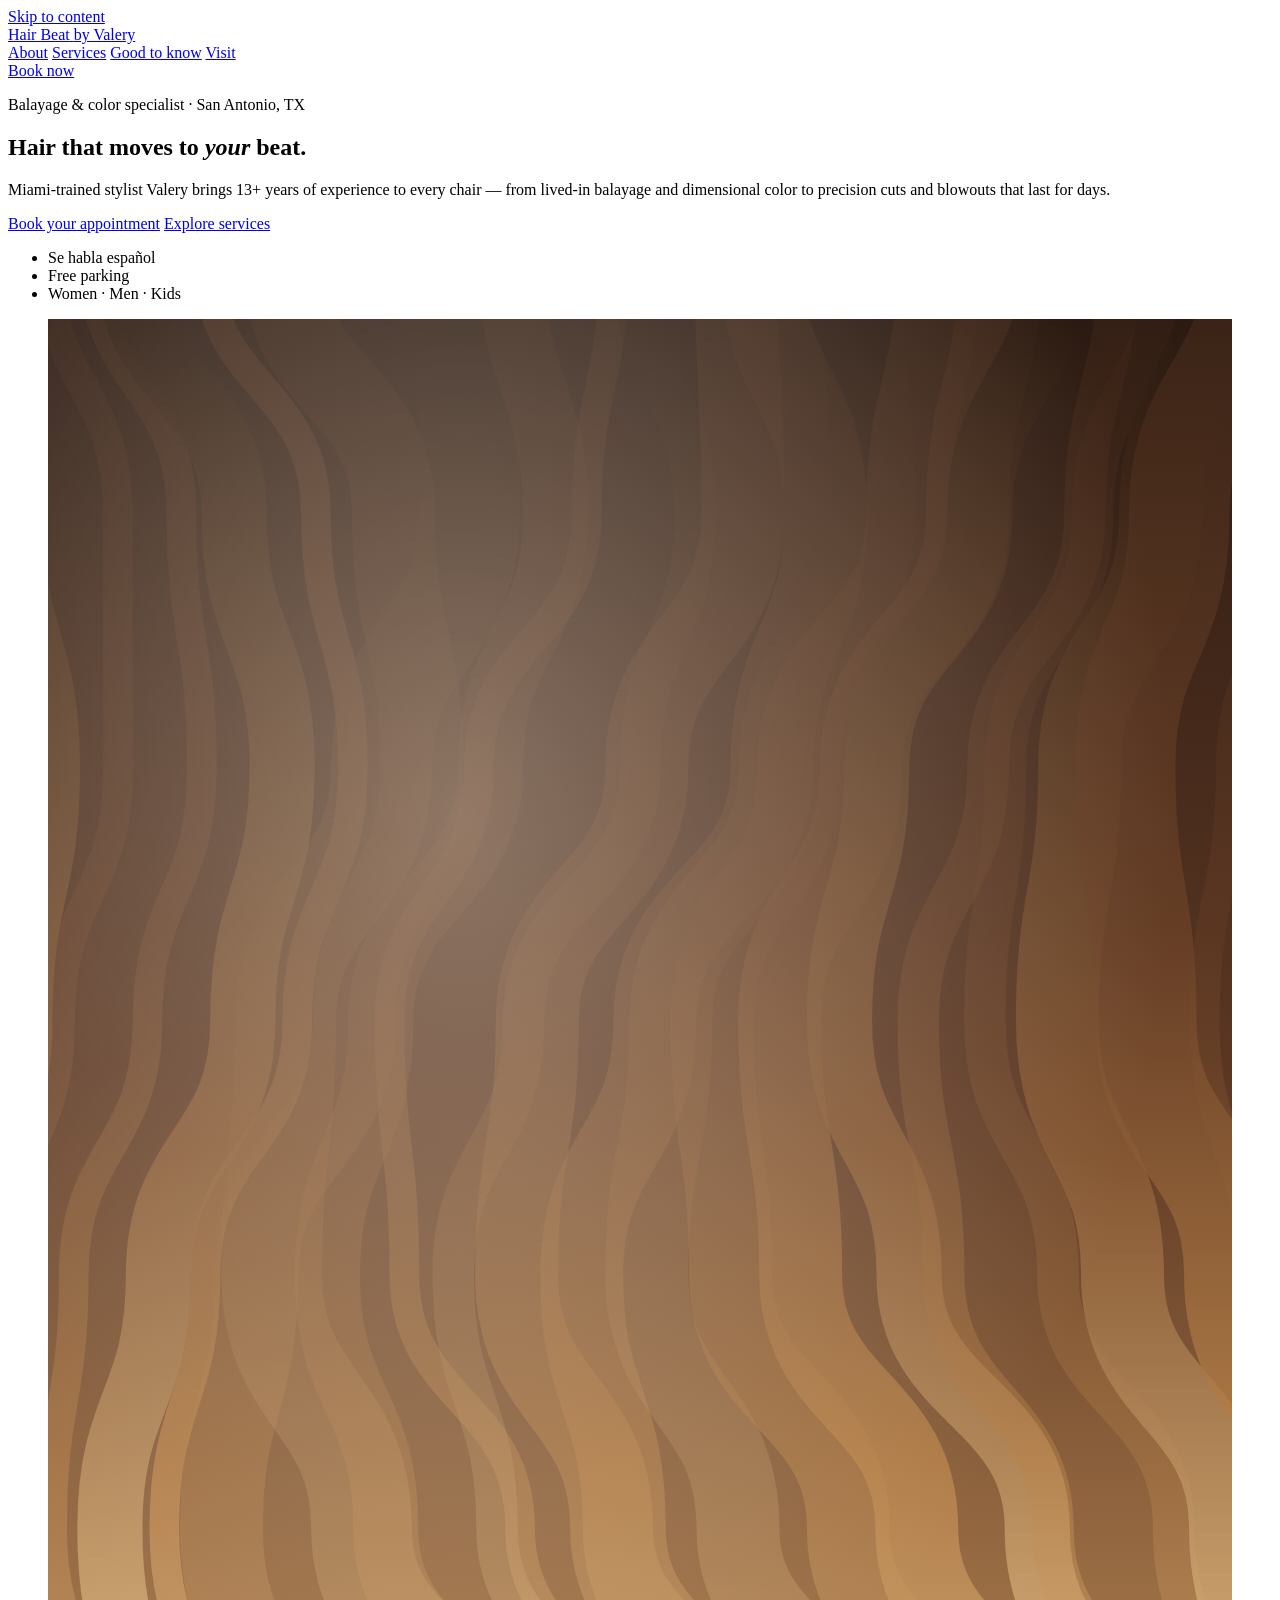
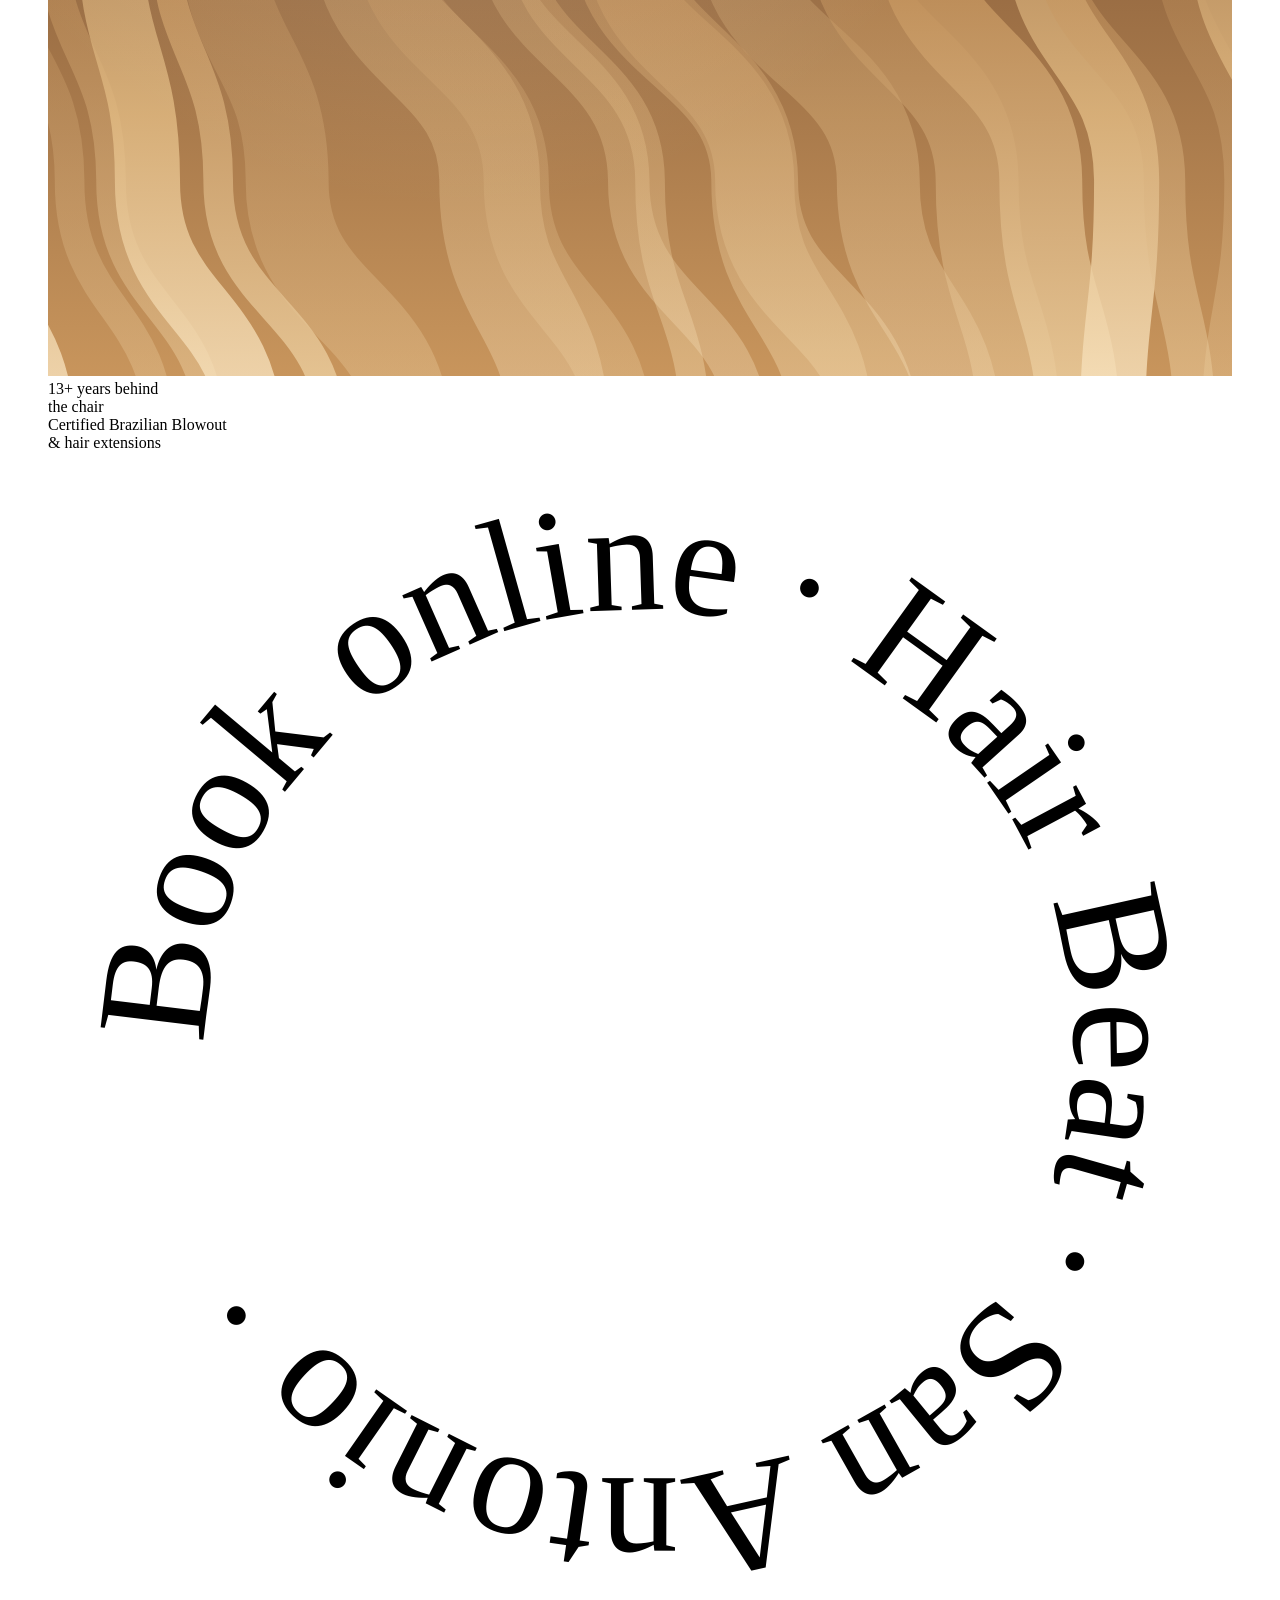
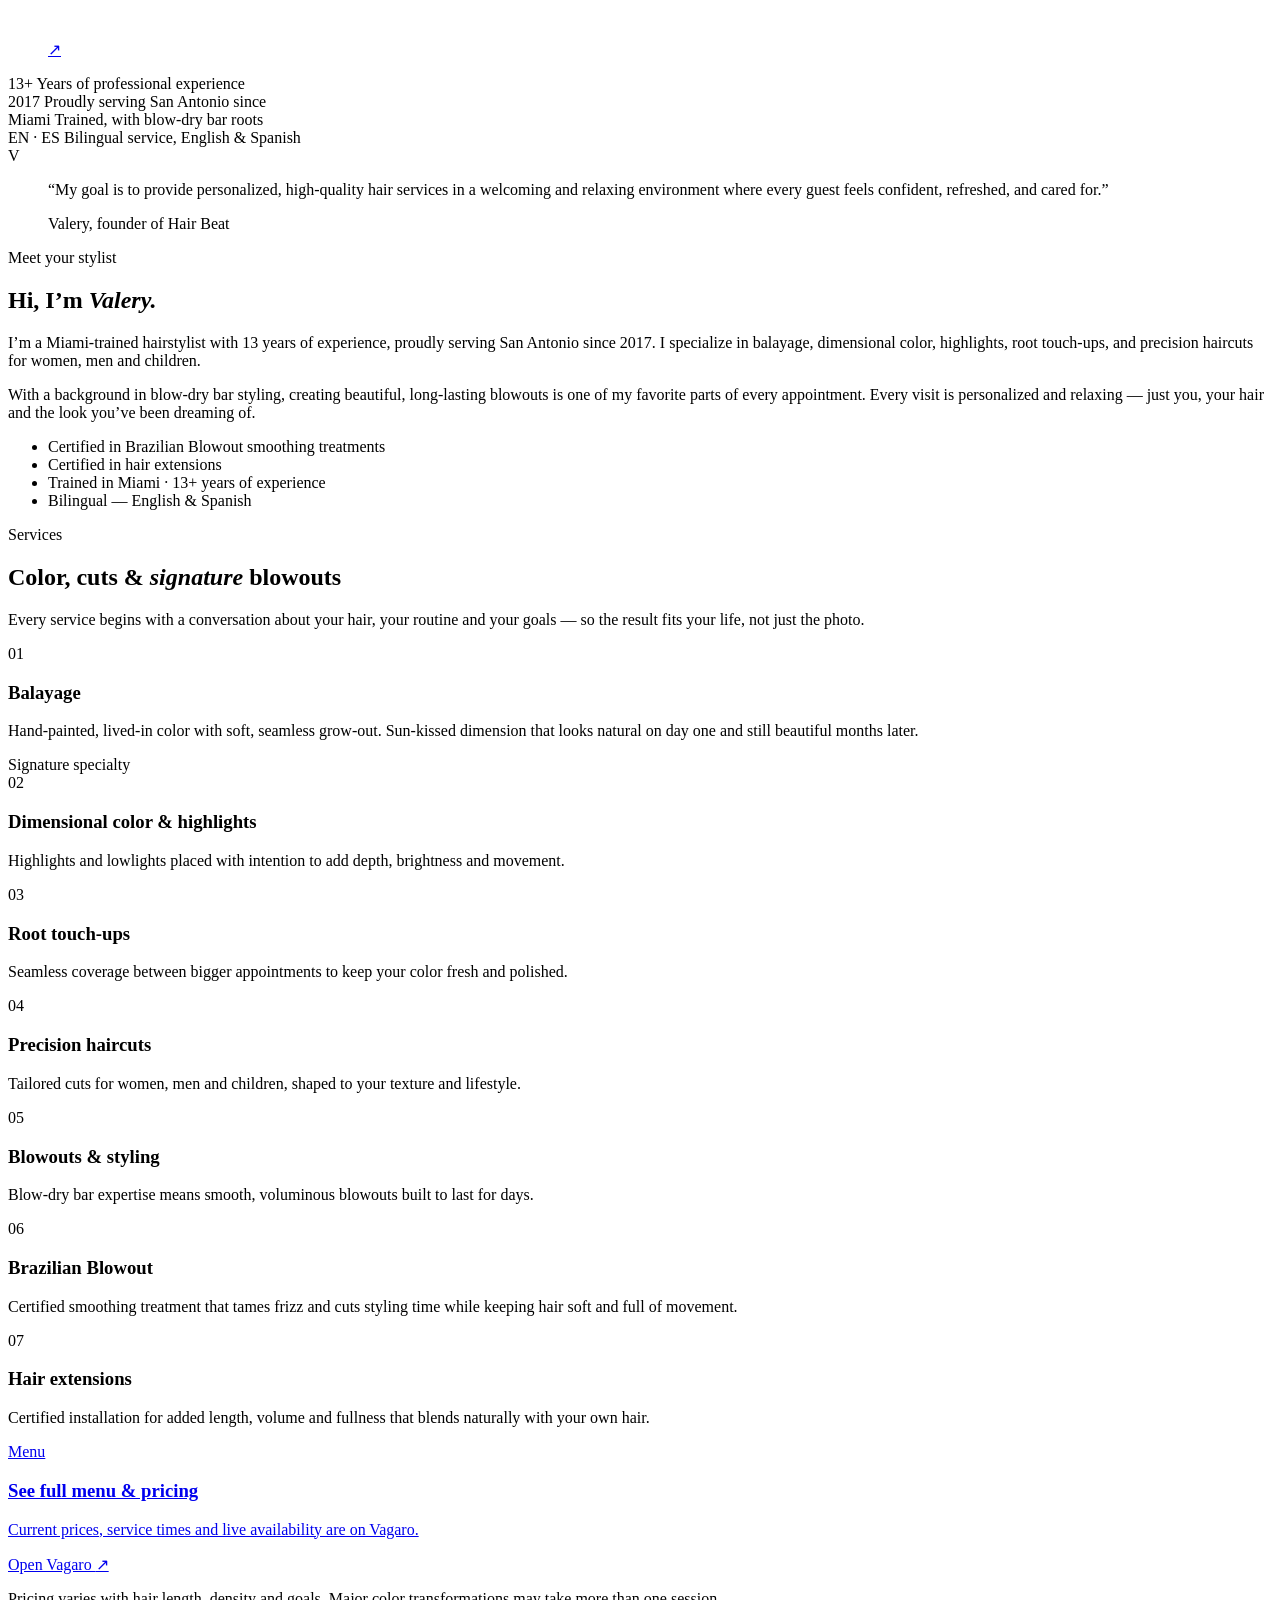
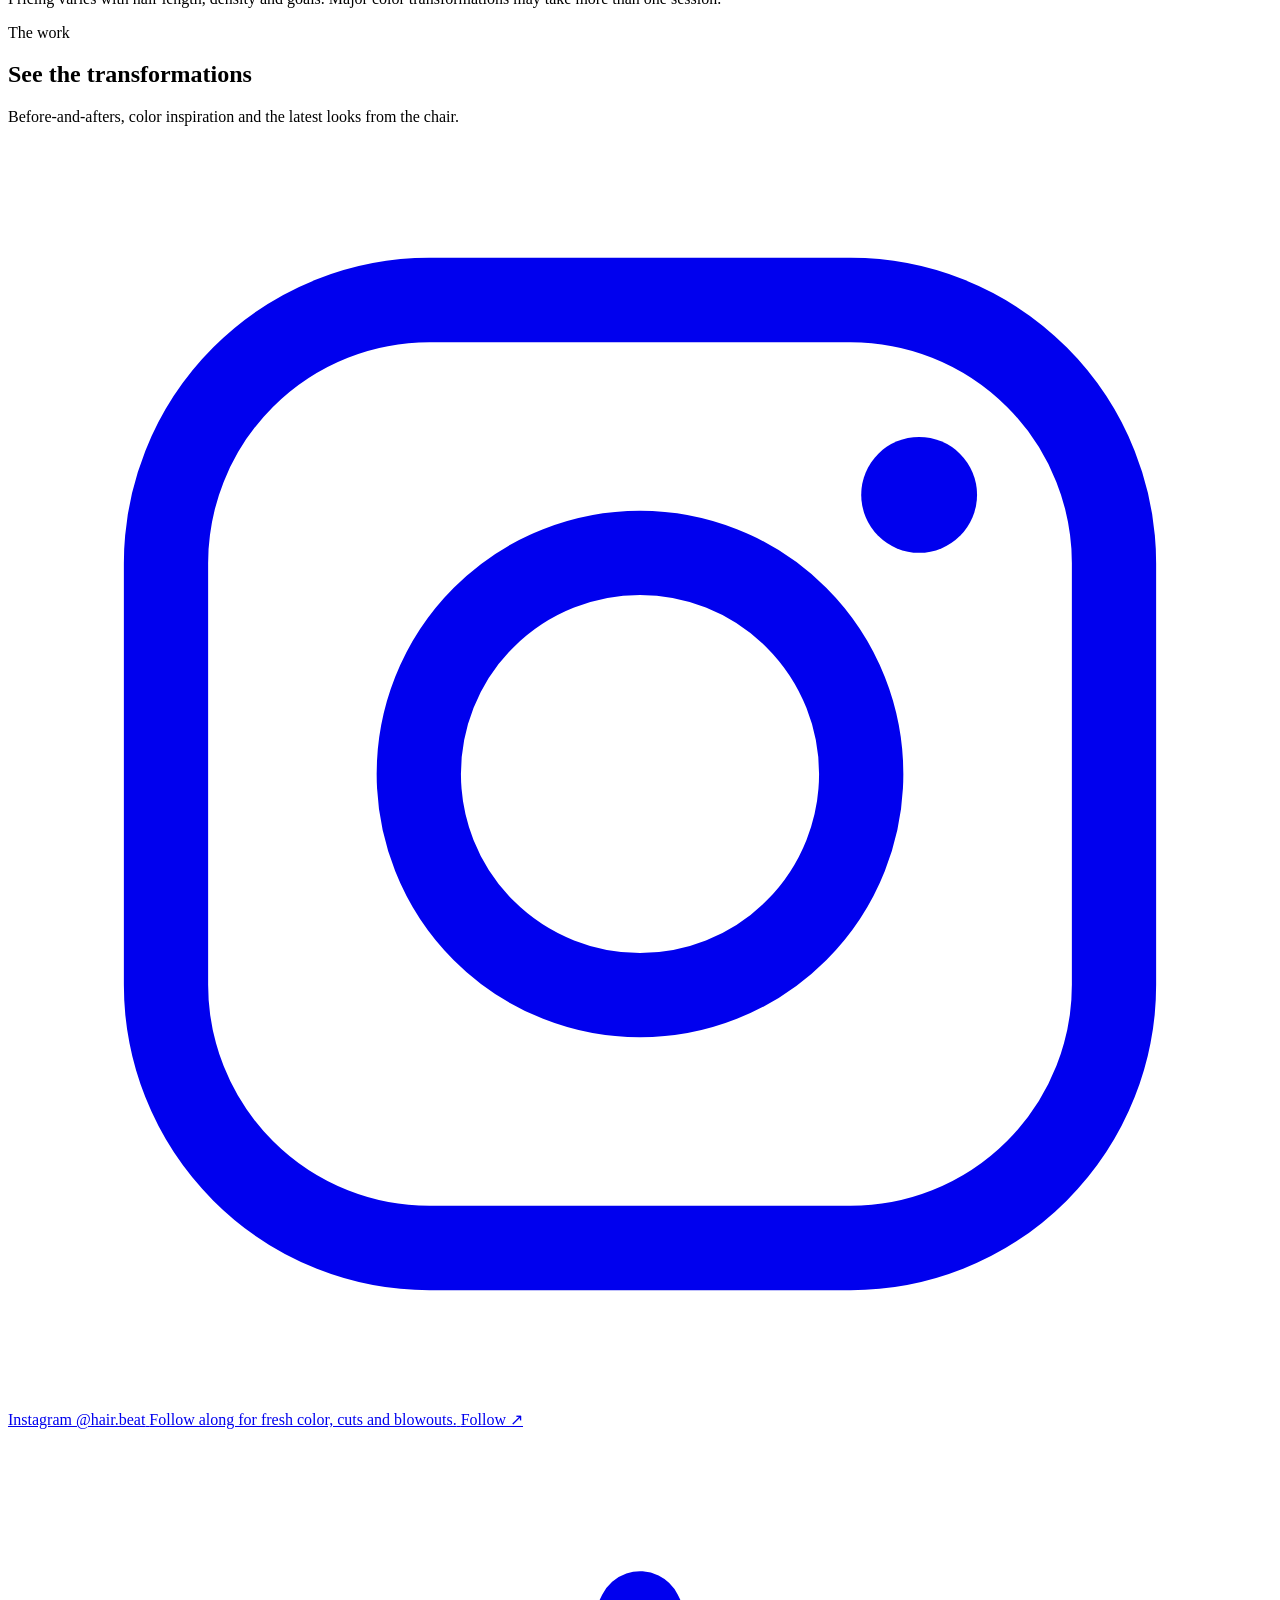
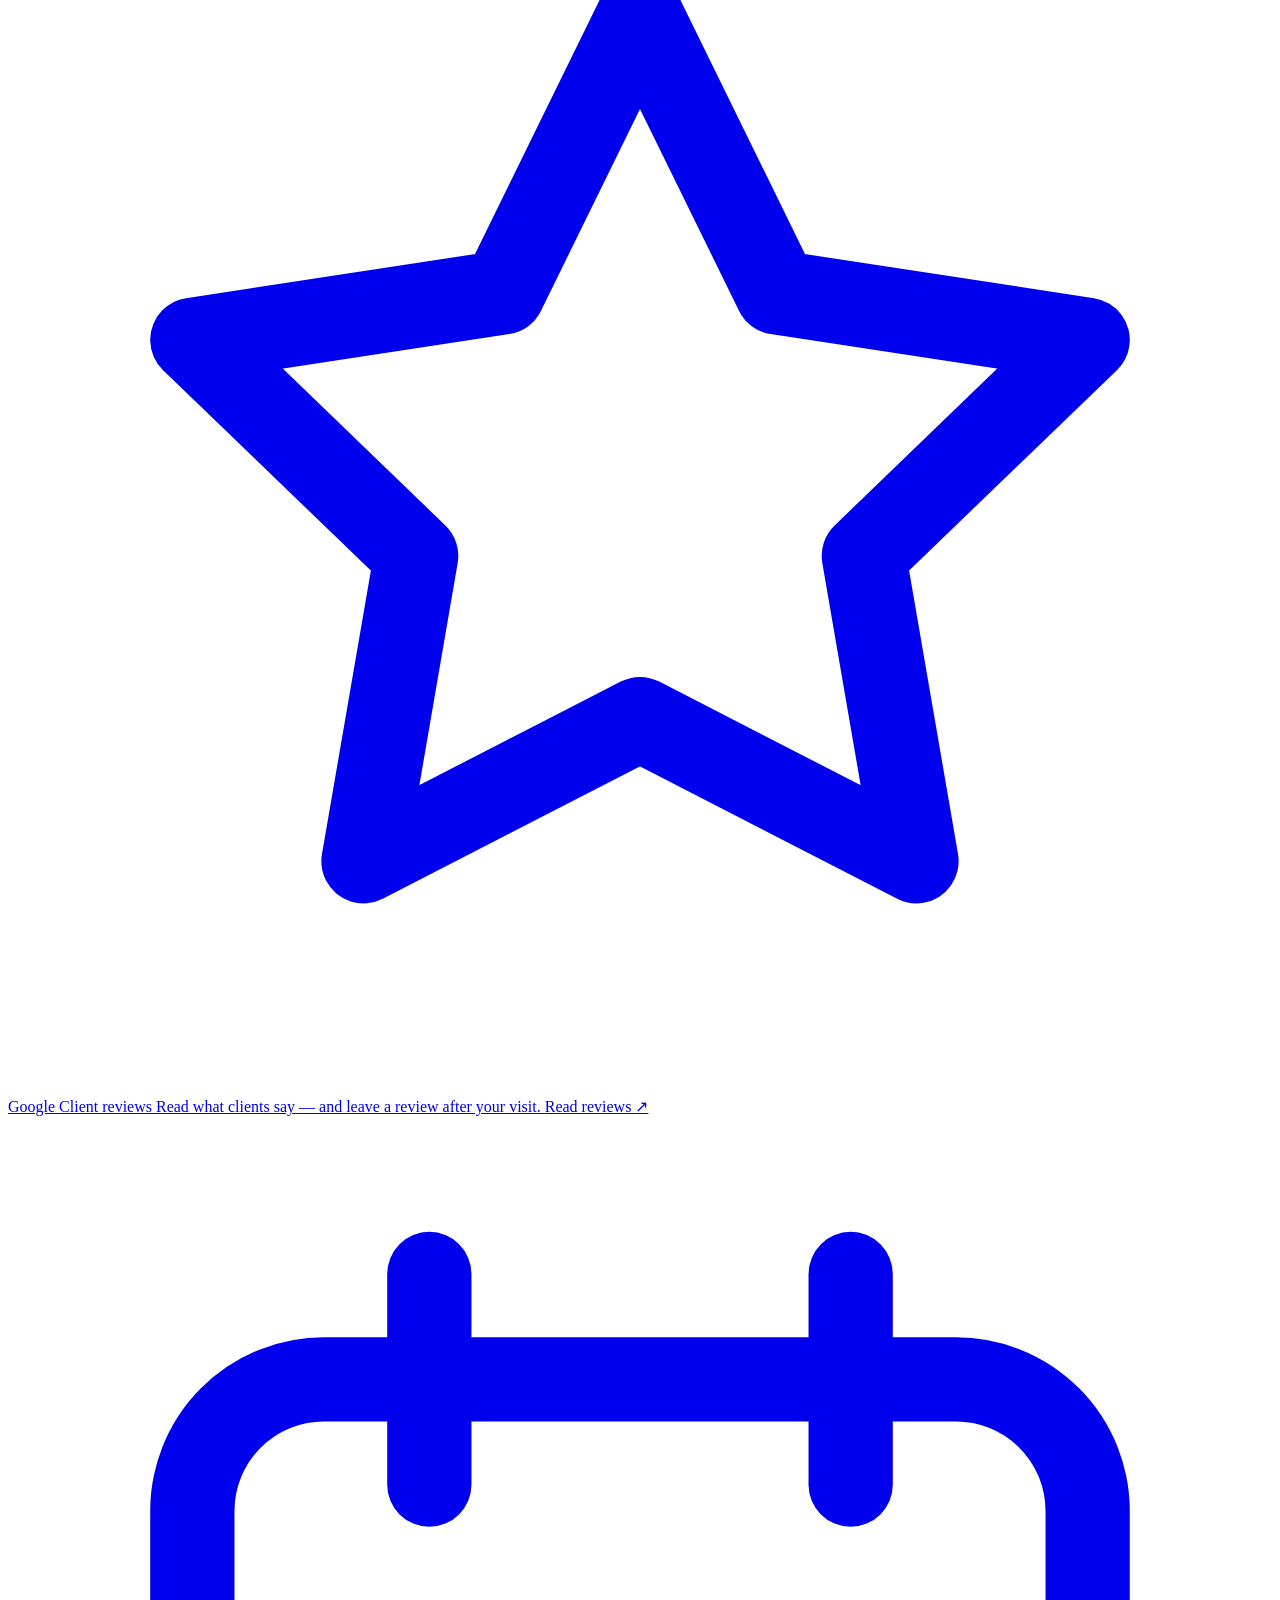
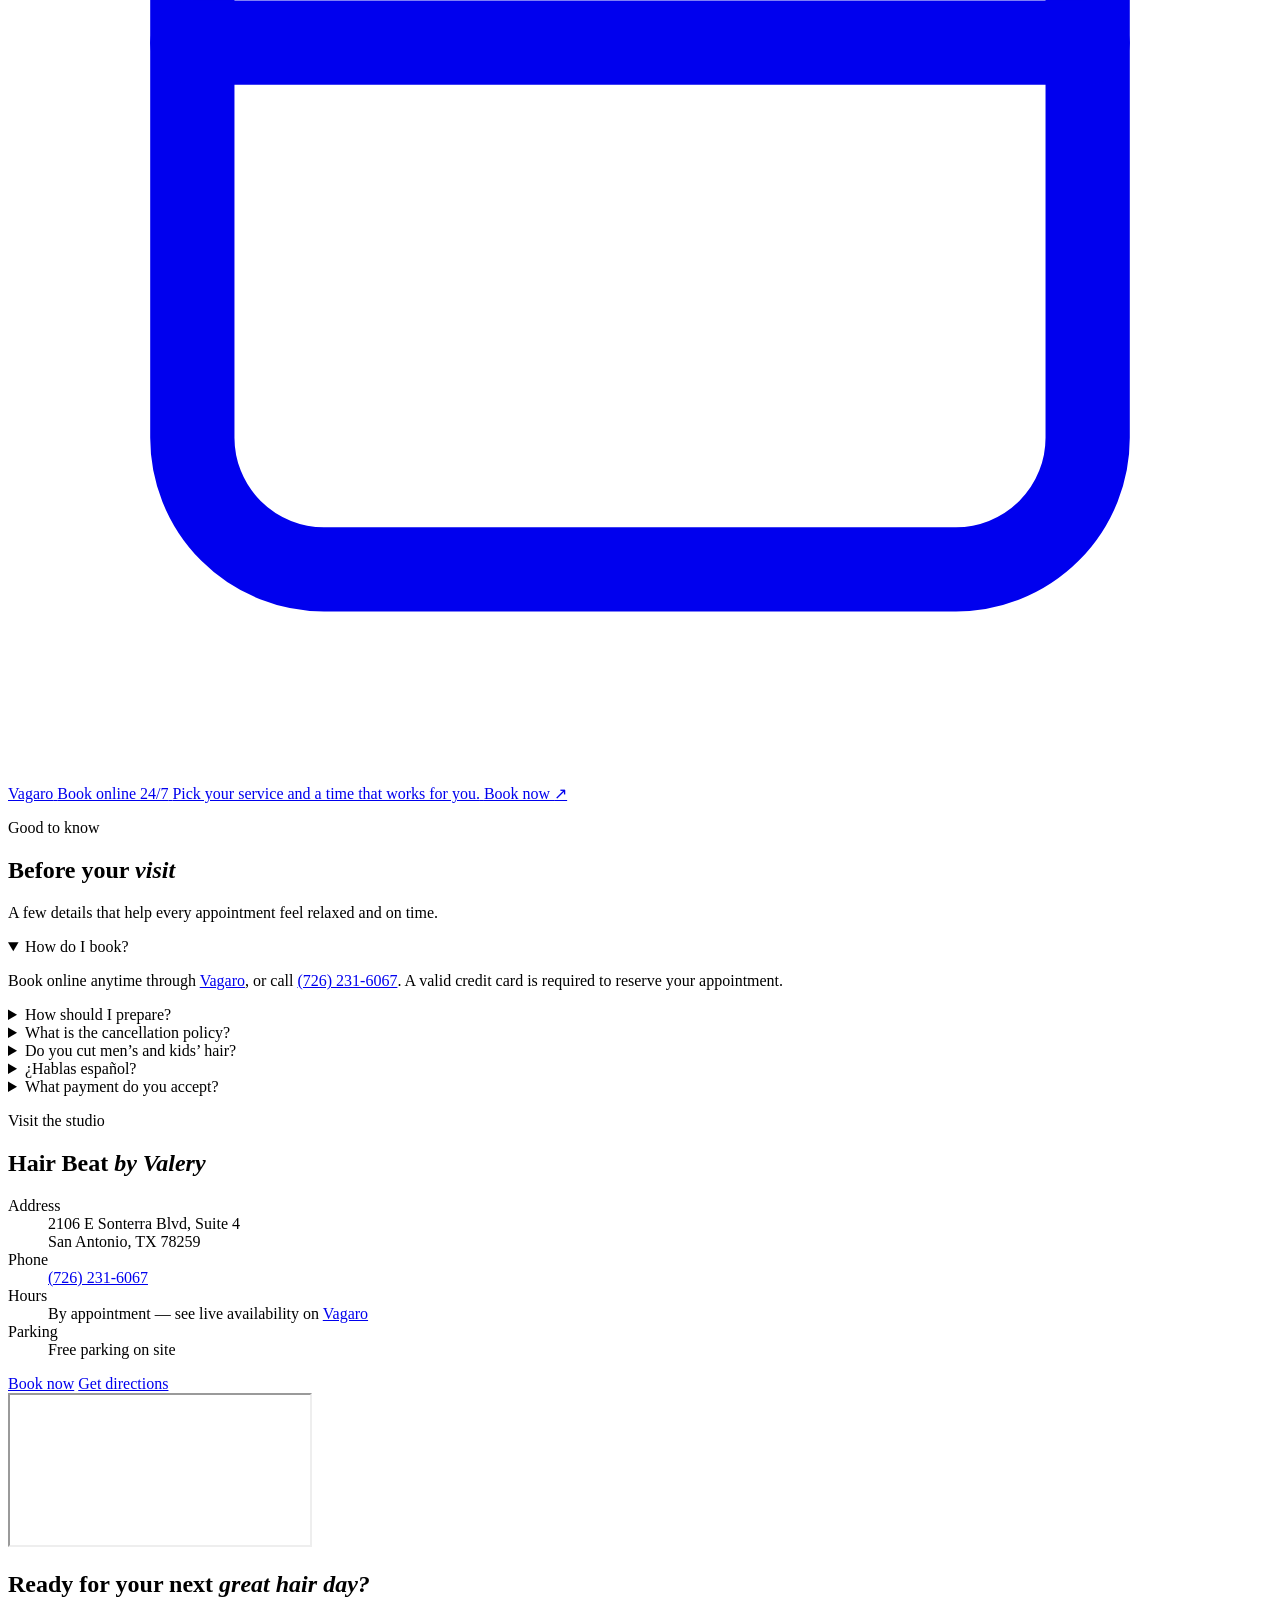
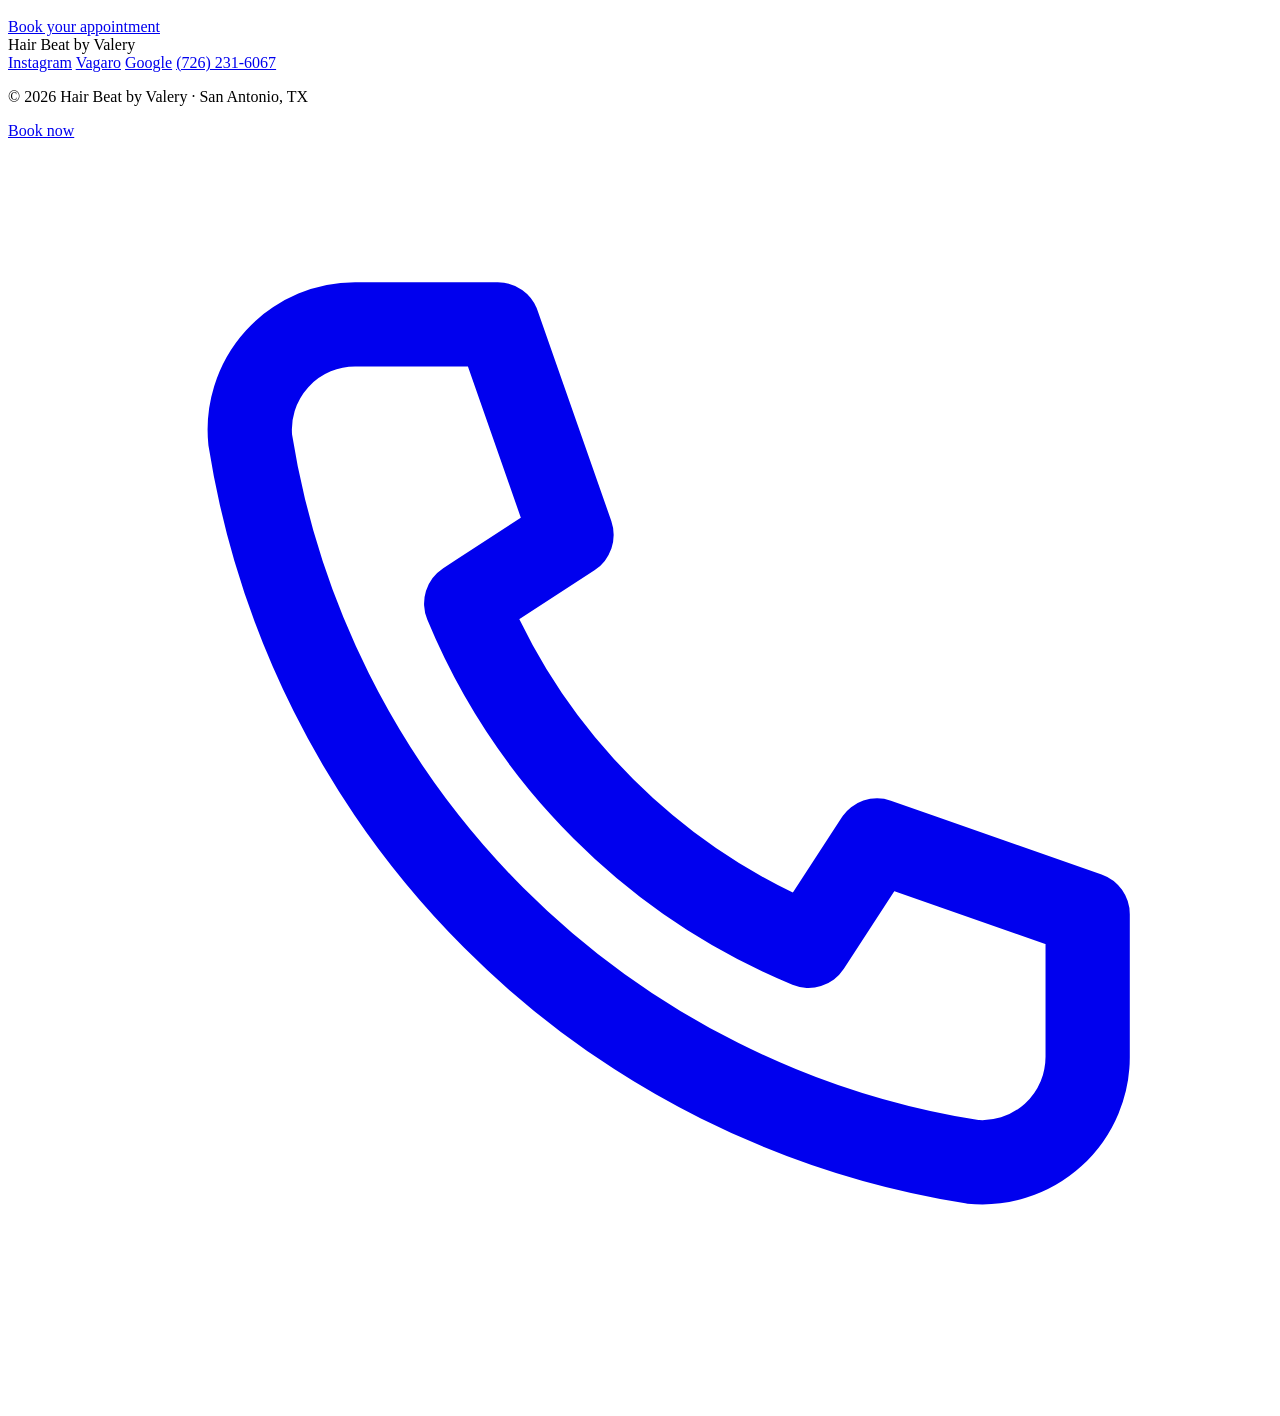
==== public/index.html @ 4474b8ad "Add Hair Beat by Valery landing page Static site for hairbeatsa.com: hero, credentials, about, servi" ====
<!doctype html>
<html lang="en">
<head>
  <meta charset="utf-8">
  <meta name="viewport" content="width=device-width, initial-scale=1">
  <title>Hair Beat by Valery | Balayage &amp; Color Specialist in San Antonio, TX</title>
  <meta name="description" content="Hair Beat by Valery — Miami-trained hairstylist with 13+ years of experience. Balayage, dimensional color, highlights, precision cuts, blowouts, Brazilian Blowout and extensions in San Antonio, TX. Se habla español.">
  <link rel="canonical" href="https://hairbeatsa.com/">
  <meta name="theme-color" content="#2b1e17">

  <meta property="og:type" content="website">
  <meta property="og:site_name" content="Hair Beat by Valery">
  <meta property="og:title" content="Hair Beat by Valery | San Antonio Hair Color Specialist">
  <meta property="og:description" content="Balayage, dimensional color, precision cuts and long-lasting blowouts in San Antonio, TX. Book online.">
  <meta property="og:url" content="https://hairbeatsa.com/">
  <meta property="og:image" content="https://hairbeatsa.com/og-image.png">
  <meta property="og:image:width" content="1200">
  <meta property="og:image:height" content="630">
  <meta name="twitter:card" content="summary_large_image">

  <link rel="icon" href="/favicon.svg" type="image/svg+xml">
  <link rel="apple-touch-icon" href="/apple-touch-icon.png">

  <link rel="preconnect" href="https://fonts.googleapis.com">
  <link rel="preconnect" href="https://fonts.gstatic.com" crossorigin>
  <link rel="stylesheet" href="https://fonts.googleapis.com/css2?family=Cormorant+Garamond:ital,wght@0,500;0,600;1,500;1,600&family=Manrope:wght@400;500;600;700&display=swap">
  <link rel="stylesheet" href="/styles.css">
  <script src="/main.js" defer></script>

  <script type="application/ld+json">
  {
    "@context": "https://schema.org",
    "@type": "HairSalon",
    "name": "Hair Beat by Valery",
    "alternateName": "Hair Beat",
    "url": "https://hairbeatsa.com/",
    "image": "https://hairbeatsa.com/og-image.png",
    "telephone": "+1-726-231-6067",
    "description": "Miami-trained hairstylist with 13+ years of experience specializing in balayage, dimensional color, highlights, precision cuts, blowouts, Brazilian Blowout and hair extensions.",
    "address": {
      "@type": "PostalAddress",
      "streetAddress": "2106 E Sonterra Blvd, Suite 4",
      "addressLocality": "San Antonio",
      "addressRegion": "TX",
      "postalCode": "78259",
      "addressCountry": "US"
    },
    "geo": { "@type": "GeoCoordinates", "latitude": 29.60829, "longitude": -98.45934 },
    "founder": { "@type": "Person", "name": "Valery" },
    "foundingDate": "2017",
    "knowsLanguage": ["en", "es"],
    "paymentAccepted": "Visa, MasterCard, Discover",
    "sameAs": [
      "https://www.instagram.com/hair.beat/",
      "https://www.vagaro.com/hairbeat"
    ]
  }
  </script>
</head>
<body>
  <a class="skip-link" href="#main">Skip to content</a>

  <header class="site-header" data-header>
    <div class="container header-inner">
      <a class="brand" href="#top" aria-label="Hair Beat by Valery, back to top">
        <span class="brand-name">Hair Beat</span>
        <span class="brand-sub">by Valery</span>
      </a>
      <nav class="primary-nav" aria-label="Primary">
        <a href="#about">About</a>
        <a href="#services">Services</a>
        <a href="#info">Good to know</a>
        <a href="#visit">Visit</a>
      </nav>
      <a class="btn btn-dark btn-sm" href="https://www.vagaro.com/hairbeat" target="_blank" rel="noopener">Book now</a>
    </div>
  </header>

  <main id="main">
    <!-- HERO -->
    <section class="hero" id="top">
      <div class="container hero-grid">
        <div class="hero-copy">
          <p class="eyebrow">Balayage &amp; color specialist · San Antonio, TX</p>
          <h1 class="display">Hair that moves to <em>your</em> beat.</h1>
          <p class="lede">Miami-trained stylist Valery brings 13+ years of experience to every chair — from lived-in balayage and dimensional color to precision cuts and blowouts that last for days.</p>
          <div class="cta-row">
            <a class="btn btn-dark" href="https://www.vagaro.com/hairbeat" target="_blank" rel="noopener">Book your appointment</a>
            <a class="btn btn-ghost" href="#services">Explore services</a>
          </div>
          <ul class="hero-tags" aria-label="Highlights">
            <li>Se habla español</li>
            <li>Free parking</li>
            <li>Women · Men · Kids</li>
          </ul>
        </div>

        <figure class="hero-visual">
          <div class="arch">
            <!--
              To show a real photo here, add it to /public/images/ and replace the <svg> below with:
              <img src="/images/hero.jpg" alt="Balayage by Valery at Hair Beat" width="800" height="1100">
            -->
            <svg class="strands" viewBox="0 0 400 560" preserveAspectRatio="xMidYMid slice" aria-hidden="true" focusable="false">
              <defs>
                <linearGradient id="hb-bg" x1="0" y1="0" x2="0" y2="1">
                  <stop offset="0" stop-color="#2b1a12"/>
                  <stop offset="0.45" stop-color="#5a3622"/>
                  <stop offset="1" stop-color="#c8955c"/>
                </linearGradient>
                <linearGradient id="hb-strand-a" x1="0" y1="0" x2="0" y2="1">
                  <stop offset="0" stop-color="#3a2317"/>
                  <stop offset="0.38" stop-color="#6b4127"/>
                  <stop offset="0.68" stop-color="#b9834a"/>
                  <stop offset="1" stop-color="#f1d6a8"/>
                </linearGradient>
                <linearGradient id="hb-strand-b" x1="0" y1="0" x2="0" y2="1">
                  <stop offset="0" stop-color="#24150e"/>
                  <stop offset="0.5" stop-color="#8a5a33"/>
                  <stop offset="0.82" stop-color="#e2bb83"/>
                  <stop offset="1" stop-color="#fbe9c8"/>
                </linearGradient>
                <radialGradient id="hb-shine" cx="0.35" cy="0.3" r="0.6">
                  <stop offset="0" stop-color="#fff6e6" stop-opacity="0.35"/>
                  <stop offset="1" stop-color="#fff6e6" stop-opacity="0"/>
                </radialGradient>
              </defs>
              <rect width="400" height="560" fill="url(#hb-bg)"/>
              <g class="strand-group" fill="none" stroke-linecap="round">
                <path d="M-35.5 -20.0 C-35.5 22.9 -8.5 22.9 -8.5 65.7 C-8.5 108.6 3.8 108.6 3.8 151.4 C3.8 194.3 -5.5 194.3 -5.5 237.1 C-5.5 280.0 -25.2 280.0 -25.2 322.9 C-25.2 365.7 -35.6 365.7 -35.6 408.6 C-35.6 451.4 -24.6 451.4 -24.6 494.3 C-24.6 537.1 2.0 537.1 2.0 580.0" stroke="url(#hb-strand-b)" stroke-width="14" stroke-opacity="0.8"/>
                <path d="M0.2 -20.0 C0.2 22.9 23.6 22.9 23.6 65.7 C23.6 108.6 23.8 108.6 23.8 151.4 C23.8 194.3 4.1 194.3 4.1 237.1 C4.1 280.0 -15.8 280.0 -15.8 322.9 C-15.8 365.7 -15.9 365.7 -15.9 408.6 C-15.9 451.4 7.3 451.4 7.3 494.3 C7.3 537.1 37.7 537.1 37.7 580.0" stroke="url(#hb-strand-a)" stroke-width="10" stroke-opacity="0.35"/>
                <path d="M15.4 -20.0 C15.4 22.9 45.1 22.9 45.1 65.7 C45.1 108.6 52.0 108.6 52.0 151.4 C52.0 194.3 33.6 194.3 33.6 237.1 C33.6 280.0 8.7 280.0 8.7 322.9 C8.7 365.7 1.4 365.7 1.4 408.6 C1.4 451.4 21.3 451.4 21.3 494.3 C21.3 537.1 54.9 537.1 54.9 580.0" stroke="url(#hb-strand-a)" stroke-width="10" stroke-opacity="0.5"/>
                <path d="M27.2 -20.0 C27.2 22.9 62.9 22.9 62.9 65.7 C62.9 108.6 79.1 108.6 79.1 151.4 C79.1 194.3 65.8 194.3 65.8 237.1 C65.8 280.0 37.3 280.0 37.3 322.9 C37.3 365.7 20.9 365.7 20.9 408.6 C20.9 451.4 33.6 451.4 33.6 494.3 C33.6 537.1 68.2 537.1 68.2 580.0" stroke="url(#hb-strand-b)" stroke-width="22" stroke-opacity="0.8"/>
                <path d="M53.9 -20.0 C53.9 22.9 90.5 22.9 90.5 65.7 C90.5 108.6 103.0 108.6 103.0 151.4 C103.0 194.3 84.2 194.3 84.2 237.1 C84.2 280.0 53.2 280.0 53.2 322.9 C53.2 365.7 39.3 365.7 39.3 408.6 C39.3 451.4 57.5 451.4 57.5 494.3 C57.5 537.1 95.8 537.1 95.8 580.0" stroke="url(#hb-strand-a)" stroke-width="10" stroke-opacity="0.8"/>
                <path d="M79.3 -20.0 C79.3 22.9 116.7 22.9 116.7 65.7 C116.7 108.6 126.4 108.6 126.4 151.4 C126.4 194.3 103.5 194.3 103.5 237.1 C103.5 280.0 70.6 280.0 70.6 322.9 C70.6 365.7 58.6 365.7 58.6 408.6 C58.6 451.4 80.8 451.4 80.8 494.3 C80.8 537.1 122.0 537.1 122.0 580.0" stroke="url(#hb-strand-a)" stroke-width="28" stroke-opacity="0.35"/>
                <path d="M141.1 -20.0 C141.1 22.9 142.4 22.9 142.4 65.7 C142.4 108.6 112.7 108.6 112.7 151.4 C112.7 194.3 80.3 194.3 80.3 237.1 C80.3 280.0 75.6 280.0 75.6 322.9 C75.6 365.7 105.9 365.7 105.9 408.6 C105.9 451.4 149.2 451.4 149.2 494.3 C149.2 537.1 172.6 537.1 172.6 580.0" stroke="url(#hb-strand-b)" stroke-width="34" stroke-opacity="0.35"/>
                <path d="M156.5 -20.0 C156.5 22.9 171.4 22.9 171.4 65.7 C171.4 108.6 149.5 108.6 149.5 151.4 C149.5 194.3 112.4 194.3 112.4 237.1 C112.4 280.0 94.4 280.0 94.4 322.9 C94.4 365.7 114.1 365.7 114.1 408.6 C114.1 451.4 158.2 451.4 158.2 494.3 C158.2 537.1 193.2 537.1 193.2 580.0" stroke="url(#hb-strand-a)" stroke-width="22" stroke-opacity="0.35"/>
                <path d="M191.1 -20.0 C191.1 22.9 182.0 22.9 182.0 65.7 C182.0 108.6 145.5 108.6 145.5 151.4 C145.5 194.3 115.4 194.3 115.4 237.1 C115.4 280.0 120.4 280.0 120.4 322.9 C120.4 365.7 159.5 365.7 159.5 408.6 C159.5 451.4 203.4 451.4 203.4 494.3 C203.4 537.1 218.7 537.1 218.7 580.0" stroke="url(#hb-strand-a)" stroke-width="10" stroke-opacity="0.5"/>
                <path d="M197.4 -20.0 C197.4 22.9 218.5 22.9 218.5 65.7 C218.5 108.6 200.0 108.6 200.0 151.4 C200.0 194.3 160.7 194.3 160.7 237.1 C160.7 280.0 136.9 280.0 136.9 322.9 C136.9 365.7 151.7 365.7 151.7 408.6 C151.7 451.4 196.2 451.4 196.2 494.3 C196.2 537.1 236.5 537.1 236.5 580.0" stroke="url(#hb-strand-b)" stroke-width="14" stroke-opacity="0.35"/>
                <path d="M232.5 -20.0 C232.5 22.9 234.8 22.9 234.8 65.7 C234.8 108.6 202.3 108.6 202.3 151.4 C202.3 194.3 165.3 194.3 165.3 237.1 C165.3 280.0 158.3 280.0 158.3 322.9 C158.3 365.7 190.4 365.7 190.4 408.6 C190.4 451.4 238.1 451.4 238.1 494.3 C238.1 537.1 264.9 537.1 264.9 580.0" stroke="url(#hb-strand-a)" stroke-width="28" stroke-opacity="0.5"/>
                <path d="M240.9 -20.0 C240.9 22.9 262.8 22.9 262.8 65.7 C262.8 108.6 244.6 108.6 244.6 151.4 C244.6 194.3 205.0 194.3 205.0 237.1 C205.0 280.0 180.3 280.0 180.3 322.9 C180.3 365.7 194.7 365.7 194.7 408.6 C194.7 451.4 239.4 451.4 239.4 494.3 C239.4 537.1 280.4 537.1 280.4 580.0" stroke="url(#hb-strand-a)" stroke-width="28" stroke-opacity="0.5"/>
                <path d="M275.2 -20.0 C275.2 22.9 278.9 22.9 278.9 65.7 C278.9 108.6 247.4 108.6 247.4 151.4 C247.4 194.3 210.4 194.3 210.4 237.1 C210.4 280.0 202.3 280.0 202.3 322.9 C202.3 365.7 233.1 365.7 233.1 408.6 C233.1 451.4 280.5 451.4 280.5 494.3 C280.5 537.1 308.1 537.1 308.1 580.0" stroke="url(#hb-strand-b)" stroke-width="28" stroke-opacity="0.35"/>
                <path d="M300.8 -20.0 C300.8 22.9 290.5 22.9 290.5 65.7 C290.5 108.6 253.6 108.6 253.6 151.4 C253.6 194.3 224.4 194.3 224.4 237.1 C224.4 280.0 230.6 280.0 230.6 322.9 C230.6 365.7 270.4 365.7 270.4 408.6 C270.4 451.4 313.9 451.4 313.9 494.3 C313.9 537.1 328.0 537.1 328.0 580.0" stroke="url(#hb-strand-a)" stroke-width="28" stroke-opacity="0.5"/>
                <path d="M321.5 -20.0 C321.5 22.9 310.7 22.9 310.7 65.7 C310.7 108.6 274.8 108.6 274.8 151.4 C274.8 194.3 247.2 194.3 247.2 237.1 C247.2 280.0 254.3 280.0 254.3 322.9 C254.3 365.7 293.5 365.7 293.5 408.6 C293.5 451.4 335.4 451.4 335.4 494.3 C335.4 537.1 348.2 537.1 348.2 580.0" stroke="url(#hb-strand-a)" stroke-width="28" stroke-opacity="0.8"/>
                <path d="M339.4 -20.0 C339.4 22.9 314.8 22.9 314.8 65.7 C314.8 108.6 280.0 108.6 280.0 151.4 C280.0 194.3 267.4 194.3 267.4 237.1 C267.4 280.0 290.9 280.0 290.9 322.9 C290.9 365.7 334.2 365.7 334.2 408.6 C334.2 451.4 364.4 451.4 364.4 494.3 C364.4 537.1 359.6 537.1 359.6 580.0" stroke="url(#hb-strand-b)" stroke-width="22" stroke-opacity="0.8"/>
                <path d="M361.4 -20.0 C361.4 22.9 350.3 22.9 350.3 65.7 C350.3 108.6 317.6 108.6 317.6 151.4 C317.6 194.3 294.0 194.3 294.0 237.1 C294.0 280.0 302.6 280.0 302.6 322.9 C302.6 365.7 339.5 365.7 339.5 408.6 C339.5 451.4 377.2 451.4 377.2 494.3 C377.2 537.1 387.5 537.1 387.5 580.0" stroke="url(#hb-strand-a)" stroke-width="14" stroke-opacity="0.5"/>
                <path d="M377.0 -20.0 C377.0 22.9 352.9 22.9 352.9 65.7 C352.9 108.6 323.4 108.6 323.4 151.4 C323.4 194.3 316.5 194.3 316.5 237.1 C316.5 280.0 341.2 280.0 341.2 322.9 C341.2 365.7 380.3 365.7 380.3 408.6 C380.3 451.4 404.4 451.4 404.4 494.3 C404.4 537.1 396.7 537.1 396.7 580.0" stroke="url(#hb-strand-a)" stroke-width="14" stroke-opacity="0.35"/>
                <path d="M397.0 -20.0 C397.0 22.9 375.9 22.9 375.9 65.7 C375.9 108.6 348.5 108.6 348.5 151.4 C348.5 194.3 341.0 194.3 341.0 237.1 C341.0 280.0 363.0 280.0 363.0 322.9 C363.0 365.7 399.5 365.7 399.5 408.6 C399.5 451.4 423.3 451.4 423.3 494.3 C423.3 537.1 417.8 537.1 417.8 580.0" stroke="url(#hb-strand-b)" stroke-width="28" stroke-opacity="0.8"/>
                <path d="M407.1 -20.0 C407.1 22.9 382.2 22.9 382.2 65.7 C382.2 108.6 363.9 108.6 363.9 151.4 C363.9 194.3 371.0 194.3 371.0 237.1 C371.0 280.0 400.8 280.0 400.8 322.9 C400.8 365.7 431.8 365.7 431.8 408.6 C431.8 451.4 441.3 451.4 441.3 494.3 C441.3 537.1 424.8 537.1 424.8 580.0" stroke="url(#hb-strand-a)" stroke-width="34" stroke-opacity="0.8"/>
                <path d="M436.3 -20.0 C436.3 22.9 422.2 22.9 422.2 65.7 C422.2 108.6 399.6 108.6 399.6 151.4 C399.6 194.3 390.8 194.3 390.8 237.1 C390.8 280.0 406.6 280.0 406.6 322.9 C406.6 365.7 437.0 365.7 437.0 408.6 C437.0 451.4 459.9 451.4 459.9 494.3 C459.9 537.1 459.6 537.1 459.6 580.0" stroke="url(#hb-strand-a)" stroke-width="10" stroke-opacity="0.35"/>
                <path d="M450.8 -20.0 C450.8 22.9 433.4 22.9 433.4 65.7 C433.4 108.6 416.5 108.6 416.5 151.4 C416.5 194.3 417.6 194.3 417.6 237.1 C417.6 280.0 439.1 280.0 439.1 322.9 C439.1 365.7 466.4 365.7 466.4 408.6 C466.4 451.4 480.0 451.4 480.0 494.3 C480.0 537.1 471.8 537.1 471.8 580.0" stroke="url(#hb-strand-b)" stroke-width="14" stroke-opacity="0.65"/>
              </g>
              <rect width="400" height="560" fill="url(#hb-shine)"/>
            </svg>
          </div>

          <div class="float-card float-card--top">
            <span class="float-num">13+</span>
            <span class="float-label">years behind<br>the chair</span>
          </div>
          <div class="float-card float-card--bottom">
            <span class="float-kicker">Certified</span>
            <span class="float-label">Brazilian Blowout<br>&amp; hair extensions</span>
          </div>

          <a class="spin-badge" href="https://www.vagaro.com/hairbeat" target="_blank" rel="noopener" aria-label="Book online on Vagaro">
            <svg viewBox="0 0 120 120" aria-hidden="true" focusable="false">
              <defs><path id="badge-circle" d="M60 60 m-44 0 a44 44 0 1 1 88 0 a44 44 0 1 1 -88 0"/></defs>
              <text><textPath href="#badge-circle">Book online · Hair Beat · San Antonio ·</textPath></text>
            </svg>
            <span class="spin-badge-arrow" aria-hidden="true">&#8599;</span>
          </a>
        </figure>
      </div>
    </section>

    <!-- CREDENTIALS STRIP -->
    <section class="stats" aria-label="At a glance">
      <div class="container stats-grid">
        <div class="stat reveal">
          <span class="stat-num">13+</span>
          <span class="stat-label">Years of professional experience</span>
        </div>
        <div class="stat reveal">
          <span class="stat-num">2017</span>
          <span class="stat-label">Proudly serving San Antonio since</span>
        </div>
        <div class="stat reveal">
          <span class="stat-num">Miami</span>
          <span class="stat-label">Trained, with blow-dry bar roots</span>
        </div>
        <div class="stat reveal">
          <span class="stat-num">EN · ES</span>
          <span class="stat-label">Bilingual service, English &amp; Spanish</span>
        </div>
      </div>
    </section>

    <!-- ABOUT -->
    <section class="section about" id="about">
      <div class="container about-grid">
        <div class="about-card reveal">
          <!--
            To use a portrait, add it to /public/images/ and replace the monogram with:
            <img src="/images/valery.jpg" alt="Valery, owner and stylist at Hair Beat" width="800" height="1000">
          -->
          <span class="monogram" aria-hidden="true">V</span>
          <blockquote class="about-quote">
            <p>“My goal is to provide personalized, high-quality hair services in a welcoming and relaxing environment where every guest feels confident, refreshed, and cared for.”</p>
            <footer>Valery, founder of Hair Beat</footer>
          </blockquote>
        </div>

        <div class="about-copy reveal">
          <p class="eyebrow">Meet your stylist</p>
          <h2 class="h2">Hi, I’m <em>Valery.</em></h2>
          <p>I’m a Miami-trained hairstylist with 13 years of experience, proudly serving San Antonio since 2017. I specialize in balayage, dimensional color, highlights, root touch-ups, and precision haircuts for women, men and children.</p>
          <p>With a background in blow-dry bar styling, creating beautiful, long-lasting blowouts is one of my favorite parts of every appointment. Every visit is personalized and relaxing — just you, your hair and the look you’ve been dreaming of.</p>

          <ul class="checklist" aria-label="Credentials">
            <li>Certified in Brazilian Blowout smoothing treatments</li>
            <li>Certified in hair extensions</li>
            <li>Trained in Miami · 13+ years of experience</li>
            <li>Bilingual — English &amp; Spanish</li>
          </ul>
        </div>
      </div>
    </section>

    <!-- SERVICES -->
    <section class="section services" id="services">
      <div class="container">
        <div class="section-head reveal">
          <p class="eyebrow">Services</p>
          <h2 class="h2">Color, cuts &amp; <em>signature</em> blowouts</h2>
          <p class="section-intro">Every service begins with a conversation about your hair, your routine and your goals — so the result fits your life, not just the photo.</p>
        </div>

        <div class="service-grid">
          <article class="service-card service-card--feature reveal">
            <span class="service-num">01</span>
            <h3>Balayage</h3>
            <p>Hand-painted, lived-in color with soft, seamless grow-out. Sun-kissed dimension that looks natural on day one and still beautiful months later.</p>
            <span class="service-tag">Signature specialty</span>
          </article>

          <article class="service-card reveal">
            <span class="service-num">02</span>
            <h3>Dimensional color &amp; highlights</h3>
            <p>Highlights and lowlights placed with intention to add depth, brightness and movement.</p>
          </article>

          <article class="service-card reveal">
            <span class="service-num">03</span>
            <h3>Root touch-ups</h3>
            <p>Seamless coverage between bigger appointments to keep your color fresh and polished.</p>
          </article>

          <article class="service-card reveal">
            <span class="service-num">04</span>
            <h3>Precision haircuts</h3>
            <p>Tailored cuts for women, men and children, shaped to your texture and lifestyle.</p>
          </article>

          <article class="service-card reveal">
            <span class="service-num">05</span>
            <h3>Blowouts &amp; styling</h3>
            <p>Blow-dry bar expertise means smooth, voluminous blowouts built to last for days.</p>
          </article>

          <article class="service-card reveal">
            <span class="service-num">06</span>
            <h3>Brazilian Blowout</h3>
            <p>Certified smoothing treatment that tames frizz and cuts styling time while keeping hair soft and full of movement.</p>
          </article>

          <article class="service-card reveal">
            <span class="service-num">07</span>
            <h3>Hair extensions</h3>
            <p>Certified installation for added length, volume and fullness that blends naturally with your own hair.</p>
          </article>

          <a class="service-card service-card--cta reveal" href="https://www.vagaro.com/hairbeat" target="_blank" rel="noopener">
            <span class="service-num">Menu</span>
            <h3>See full menu &amp; pricing</h3>
            <p>Current prices, service times and live availability are on Vagaro.</p>
            <span class="arrow-link">Open Vagaro <span aria-hidden="true">&#8599;</span></span>
          </a>
        </div>

        <p class="fine-print reveal">Pricing varies with hair length, density and goals. Major color transformations may take more than one session.</p>
      </div>
    </section>

    <!-- SOCIAL PROOF -->
    <section class="section social" aria-labelledby="social-title">
      <div class="container">
        <div class="section-head section-head--light reveal">
          <p class="eyebrow eyebrow--light">The work</p>
          <h2 class="h2" id="social-title">See the transformations</h2>
          <p class="section-intro">Before-and-afters, color inspiration and the latest looks from the chair.</p>
        </div>

        <!--
          OPTIONAL GALLERY — once you have photos, add them to /public/images/ and uncomment:
          <div class="gallery">
            <img src="/images/work-1.jpg" alt="Honey balayage on long hair" loading="lazy" width="600" height="750">
            <img src="/images/work-2.jpg" alt="Dimensional brunette highlights" loading="lazy" width="600" height="750">
            <img src="/images/work-3.jpg" alt="Smooth, voluminous blowout" loading="lazy" width="600" height="750">
            <img src="/images/work-4.jpg" alt="Lived-in blonde balayage" loading="lazy" width="600" height="750">
          </div>
        -->

        <div class="social-grid">
          <a class="social-card reveal" href="https://www.instagram.com/hair.beat/" target="_blank" rel="noopener">
            <svg class="social-icon" viewBox="0 0 24 24" aria-hidden="true" focusable="false"><rect x="3" y="3" width="18" height="18" rx="5" fill="none" stroke="currentColor" stroke-width="1.6"/><circle cx="12" cy="12" r="4.2" fill="none" stroke="currentColor" stroke-width="1.6"/><circle cx="17.3" cy="6.7" r="1.1" fill="currentColor"/></svg>
            <span class="social-kicker">Instagram</span>
            <span class="social-title">@hair.beat</span>
            <span class="social-text">Follow along for fresh color, cuts and blowouts.</span>
            <span class="arrow-link">Follow <span aria-hidden="true">&#8599;</span></span>
          </a>
          <a class="social-card reveal" href="https://share.google/tzHTC7y3yzHurRGke" target="_blank" rel="noopener">
            <svg class="social-icon" viewBox="0 0 24 24" aria-hidden="true" focusable="false"><path d="M12 3.5l2.6 5.3 5.9.9-4.25 4.1 1 5.8L12 16.9l-5.25 2.7 1-5.8L3.5 9.7l5.9-.9z" fill="none" stroke="currentColor" stroke-width="1.6" stroke-linejoin="round"/></svg>
            <span class="social-kicker">Google</span>
            <span class="social-title">Client reviews</span>
            <span class="social-text">Read what clients say — and leave a review after your visit.</span>
            <span class="arrow-link">Read reviews <span aria-hidden="true">&#8599;</span></span>
          </a>
          <a class="social-card reveal" href="https://www.vagaro.com/hairbeat" target="_blank" rel="noopener">
            <svg class="social-icon" viewBox="0 0 24 24" aria-hidden="true" focusable="false"><rect x="3.5" y="5" width="17" height="15" rx="2.5" fill="none" stroke="currentColor" stroke-width="1.6"/><path d="M3.5 10h17M8 3v4M16 3v4" stroke="currentColor" stroke-width="1.6" stroke-linecap="round"/></svg>
            <span class="social-kicker">Vagaro</span>
            <span class="social-title">Book online 24/7</span>
            <span class="social-text">Pick your service and a time that works for you.</span>
            <span class="arrow-link">Book now <span aria-hidden="true">&#8599;</span></span>
          </a>
        </div>
      </div>
    </section>

    <!-- GOOD TO KNOW -->
    <section class="section info" id="info">
      <div class="container info-grid">
        <div class="section-head reveal">
          <p class="eyebrow">Good to know</p>
          <h2 class="h2">Before your <em>visit</em></h2>
          <p class="section-intro">A few details that help every appointment feel relaxed and on time.</p>
        </div>

        <div class="faq reveal">
          <details open>
            <summary>How do I book?</summary>
            <p>Book online anytime through <a href="https://www.vagaro.com/hairbeat" target="_blank" rel="noopener">Vagaro</a>, or call <a href="tel:+17262316067">(726) 231-6067</a>. A valid credit card is required to reserve your appointment.</p>
          </details>
          <details>
            <summary>How should I prepare?</summary>
            <ul>
              <li>Please arrive 5–10 minutes early.</li>
              <li>Come with clean, dry hair unless your service includes a shampoo.</li>
              <li>Let me know about any box color, extensions or recent chemical services.</li>
              <li>Inspiration photos are always welcome!</li>
              <li>To keep the space relaxing, only guests receiving services should attend.</li>
            </ul>
          </details>
          <details>
            <summary>What is the cancellation policy?</summary>
            <p>Please give at least 24 hours’ notice to cancel or reschedule. Late cancellations are charged 50% of the scheduled service; same-day cancellations and no-shows are charged 100%. Guests arriving 15+ minutes late may need to reschedule. Deposits are non-refundable but can be transferred with proper notice.</p>
          </details>
          <details>
            <summary>Do you cut men’s and kids’ hair?</summary>
            <p>Yes — precision cuts for women, men and children.</p>
          </details>
          <details>
            <summary>¿Hablas español?</summary>
            <p>¡Sí! Services are offered in English and Spanish.</p>
          </details>
          <details>
            <summary>What payment do you accept?</summary>
            <p>Visa, MasterCard and Discover.</p>
          </details>
        </div>
      </div>
    </section>

    <!-- VISIT -->
    <section class="section visit" id="visit">
      <div class="container visit-grid">
        <div class="visit-card reveal">
          <p class="eyebrow">Visit the studio</p>
          <h2 class="h2">Hair Beat <em>by Valery</em></h2>

          <dl class="visit-list">
            <div>
              <dt>Address</dt>
              <dd>2106 E Sonterra Blvd, Suite 4<br>San Antonio, TX 78259</dd>
            </div>
            <div>
              <dt>Phone</dt>
              <dd><a href="tel:+17262316067">(726) 231-6067</a></dd>
            </div>
            <div>
              <dt>Hours</dt>
              <dd>By appointment — see live availability on <a href="https://www.vagaro.com/hairbeat" target="_blank" rel="noopener">Vagaro</a></dd>
            </div>
            <div>
              <dt>Parking</dt>
              <dd>Free parking on site</dd>
            </div>
          </dl>

          <div class="cta-row">
            <a class="btn btn-dark" href="https://www.vagaro.com/hairbeat" target="_blank" rel="noopener">Book now</a>
            <a class="btn btn-ghost" href="https://www.google.com/maps/search/?api=1&amp;query=2106+E+Sonterra+Blvd+Suite+4+San+Antonio+TX+78259" target="_blank" rel="noopener">Get directions</a>
          </div>
        </div>

        <div class="map-wrap reveal">
          <iframe
            title="Map to Hair Beat, 2106 E Sonterra Blvd Suite 4, San Antonio, TX"
            src="https://www.google.com/maps/embed?origin=mfe&amp;pb=!1m2!2m1!1s2106+E+Sonterra+Blvd+Suite+4,+San+Antonio,+TX+78259"
            loading="lazy"
            referrerpolicy="no-referrer-when-downgrade"></iframe>
        </div>
      </div>
    </section>

    <!-- FINAL CTA -->
    <section class="final-cta">
      <div class="container final-cta-inner reveal">
        <h2 class="display display--sm">Ready for your next <em>great hair day?</em></h2>
        <a class="btn btn-light" href="https://www.vagaro.com/hairbeat" target="_blank" rel="noopener">Book your appointment</a>
      </div>
    </section>
  </main>

  <footer class="site-footer">
    <div class="container footer-inner">
      <div class="footer-brand">
        <span class="brand-name">Hair Beat</span>
        <span class="brand-sub">by Valery</span>
      </div>
      <nav class="footer-links" aria-label="Social and booking">
        <a href="https://www.instagram.com/hair.beat/" target="_blank" rel="noopener">Instagram</a>
        <a href="https://www.vagaro.com/hairbeat" target="_blank" rel="noopener">Vagaro</a>
        <a href="https://share.google/tzHTC7y3yzHurRGke" target="_blank" rel="noopener">Google</a>
        <a href="tel:+17262316067">(726) 231-6067</a>
      </nav>
      <p class="footer-copy">© <span data-year>2026</span> Hair Beat by Valery · San Antonio, TX</p>
    </div>
  </footer>

  <div class="mobile-book" data-mobile-book>
    <a class="btn btn-dark" href="https://www.vagaro.com/hairbeat" target="_blank" rel="noopener">Book now</a>
    <a class="btn btn-ghost btn-icon" href="tel:+17262316067" aria-label="Call Hair Beat">
      <svg viewBox="0 0 24 24" aria-hidden="true" focusable="false"><path d="M6.6 3.5h2.7l1.4 4-2 1.3a12 12 0 006.5 6.5l1.3-2 4 1.4v2.7a2 2 0 01-2.2 2A16.5 16.5 0 014.6 5.7a2 2 0 012-2.2z" fill="none" stroke="currentColor" stroke-width="1.6" stroke-linejoin="round"/></svg>
    </a>
  </div>
</body>
</html>
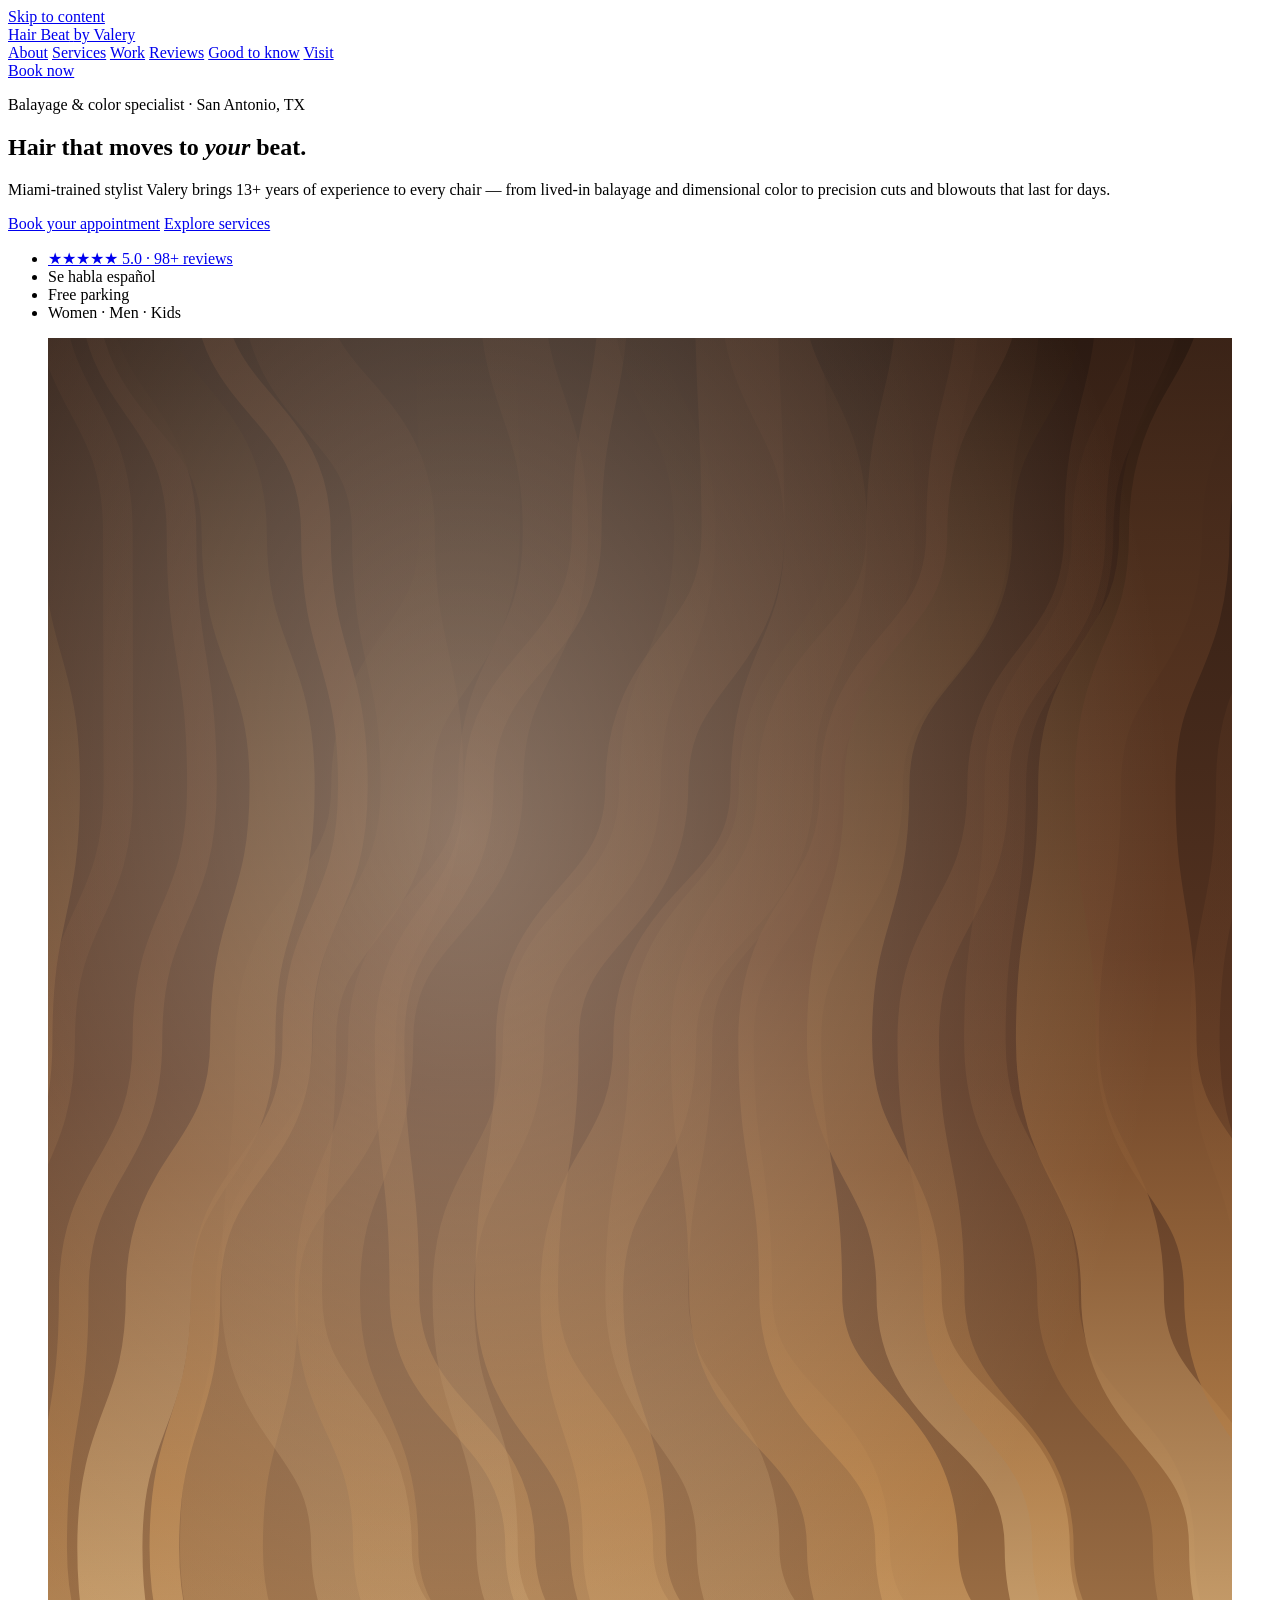
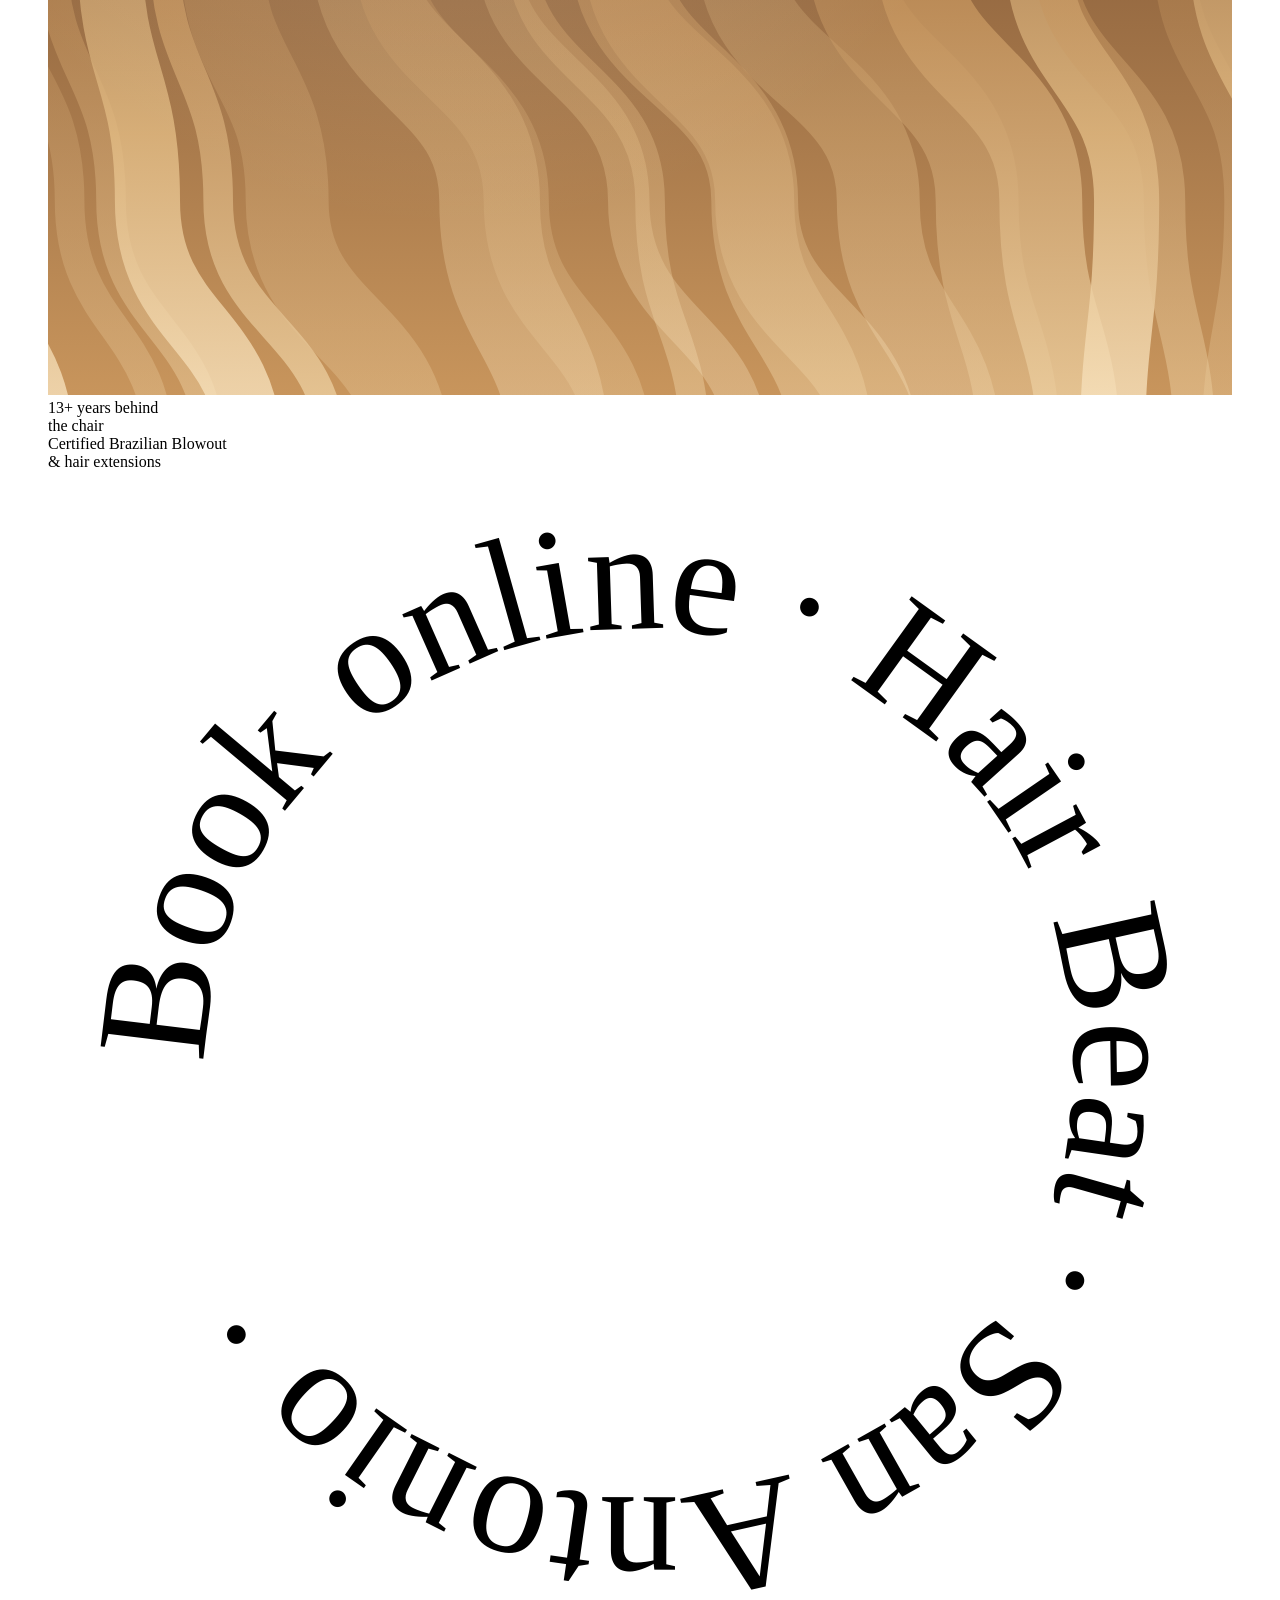
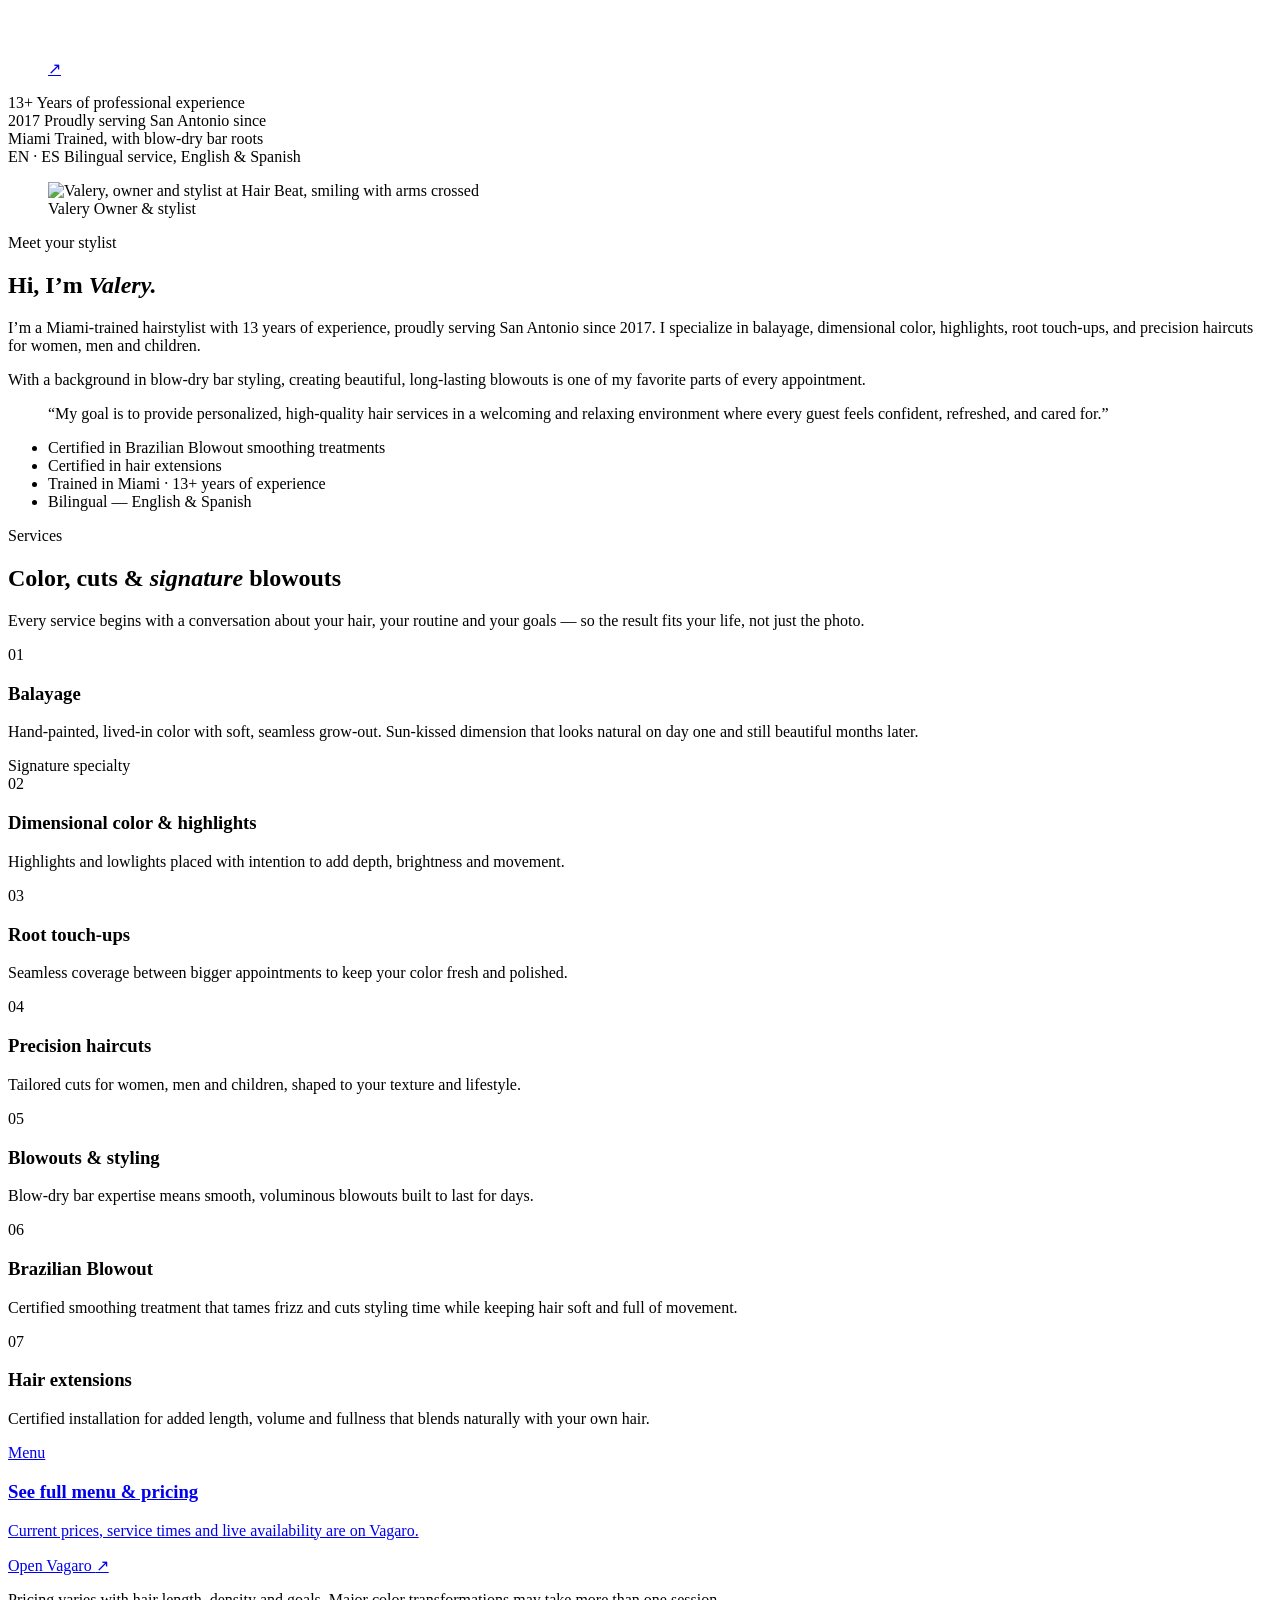
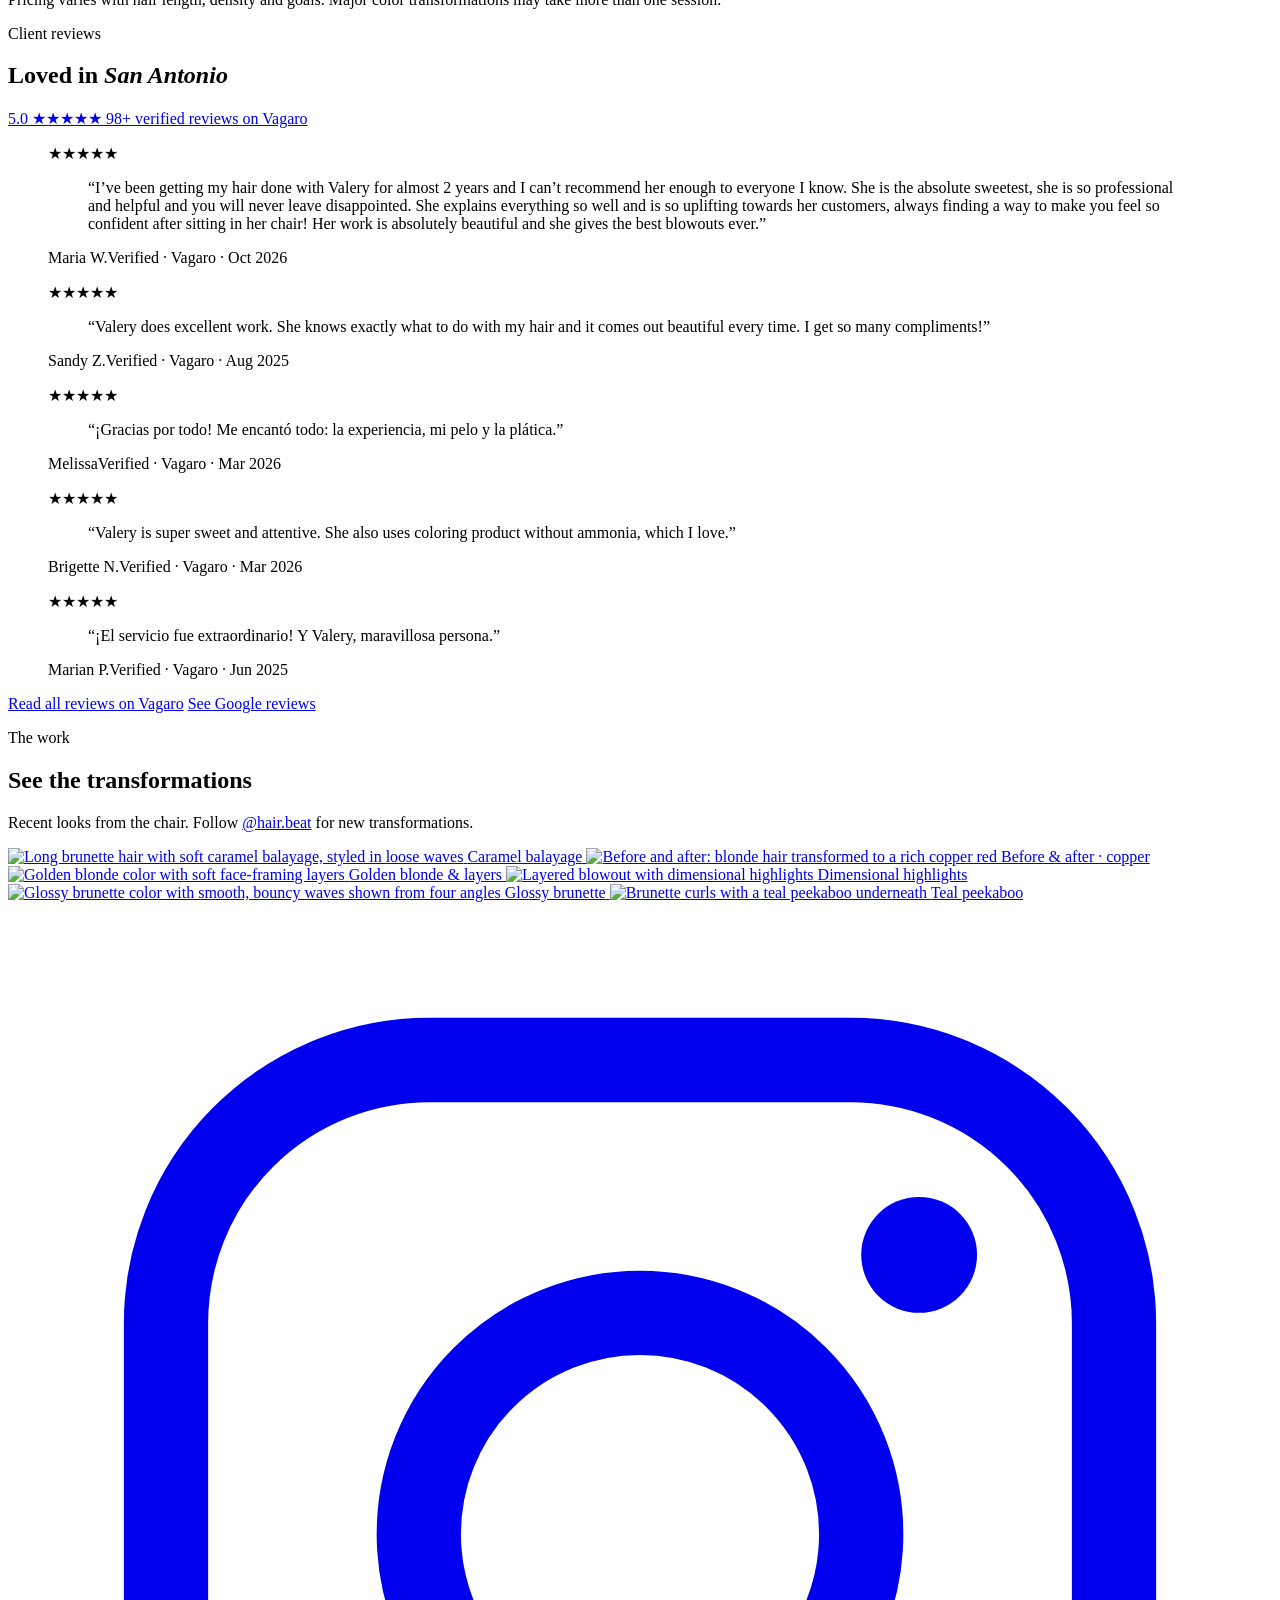
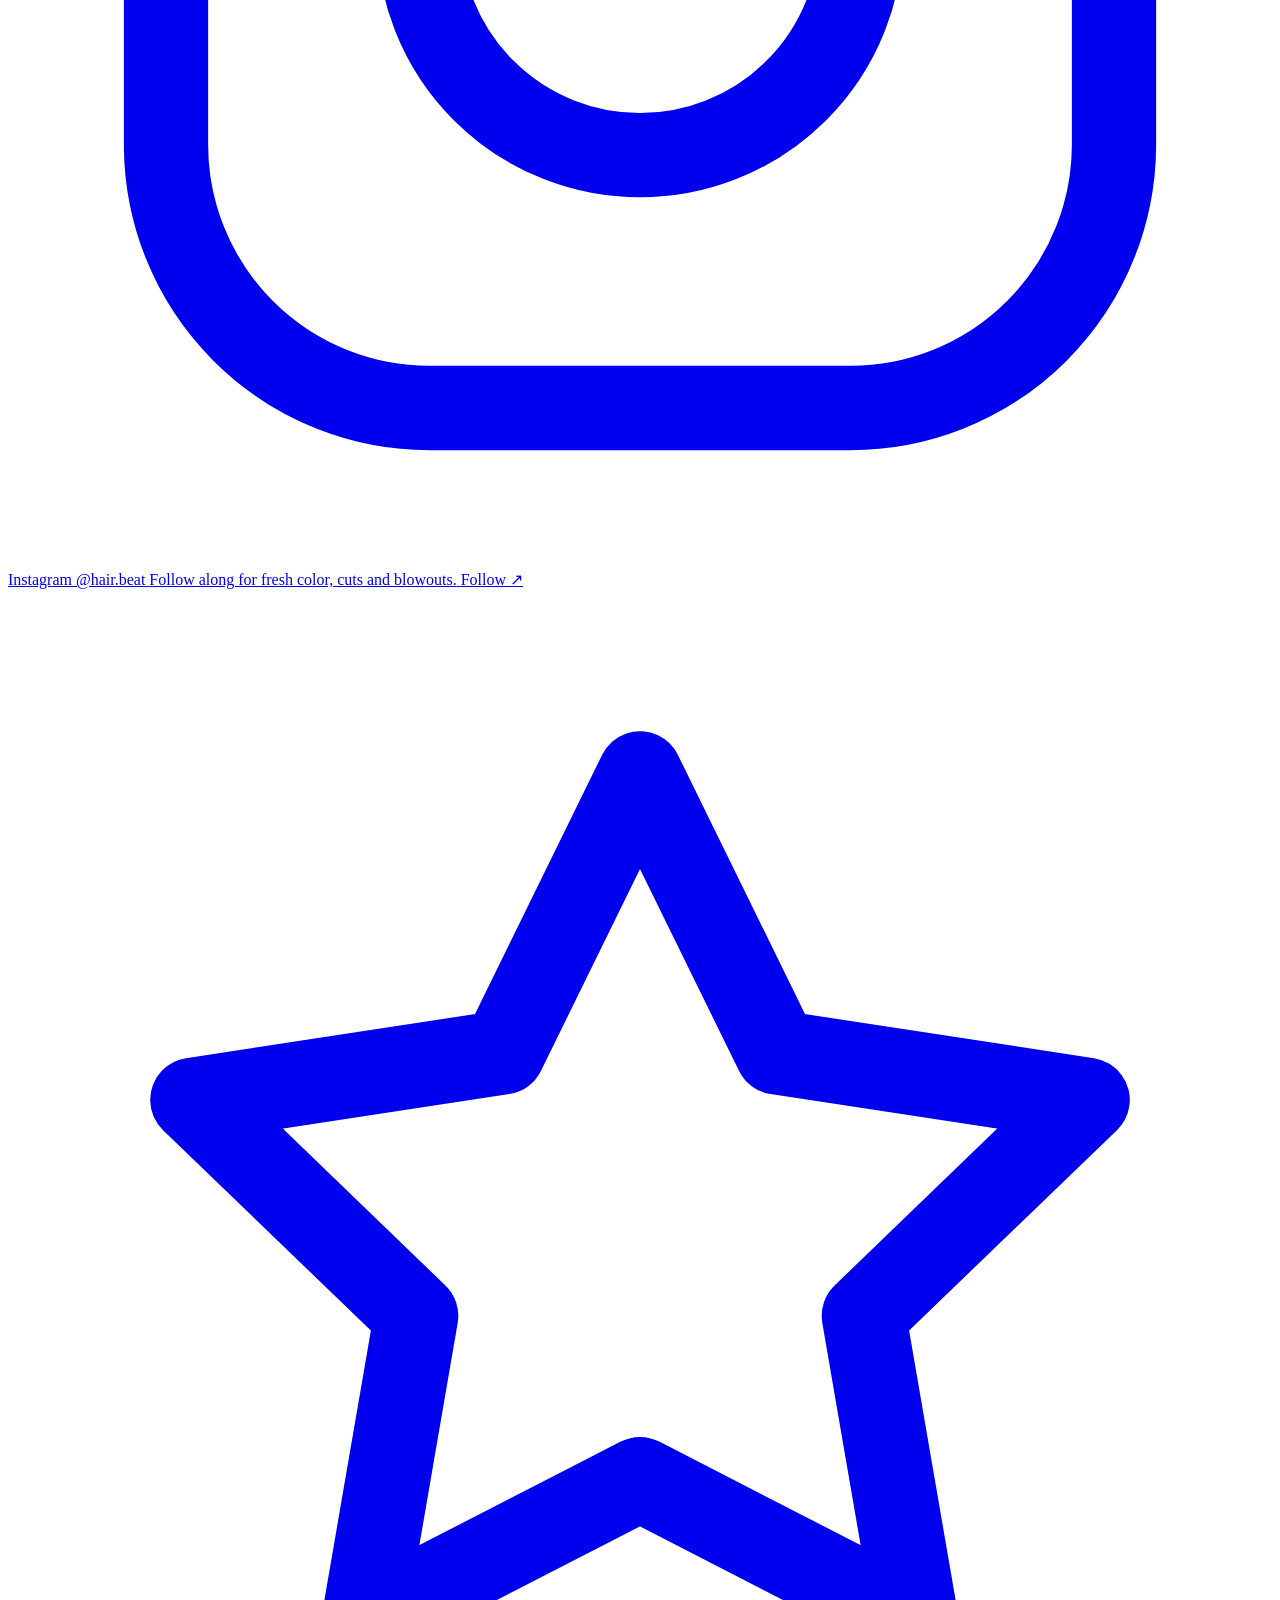
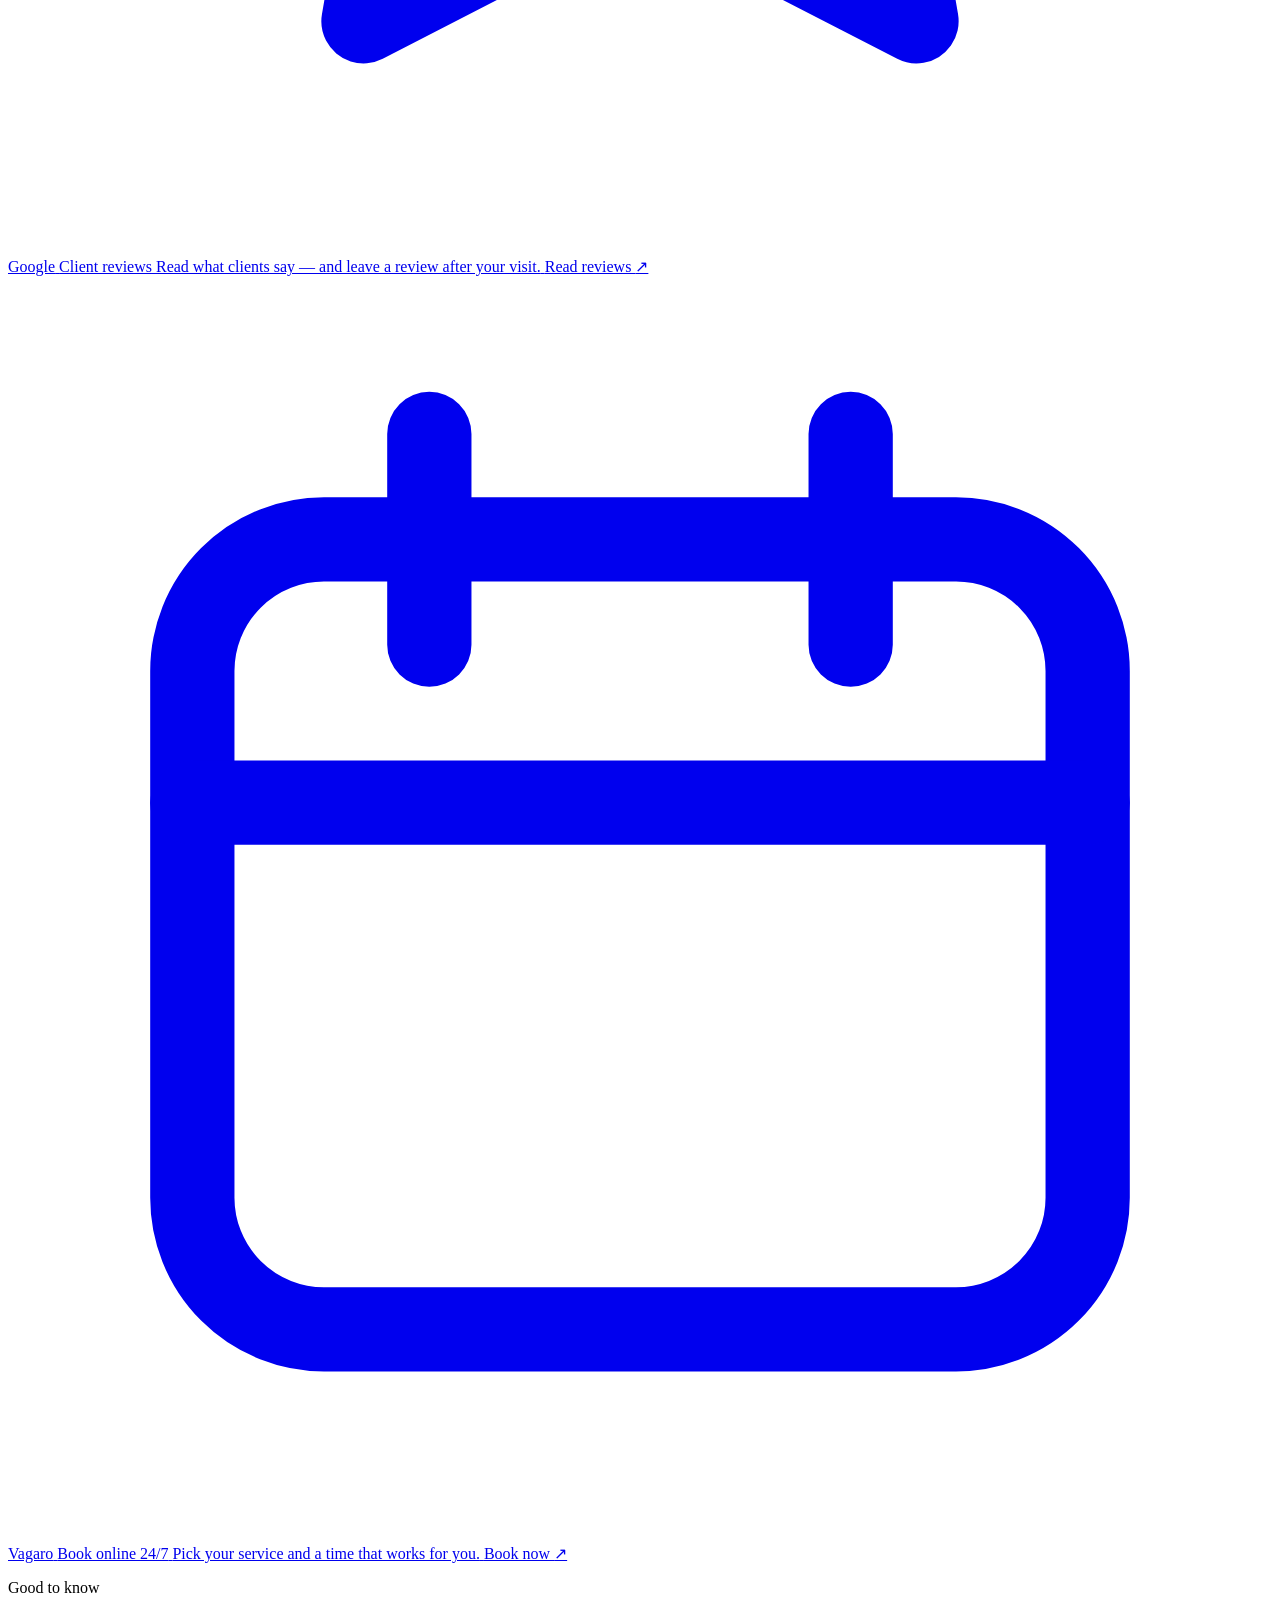
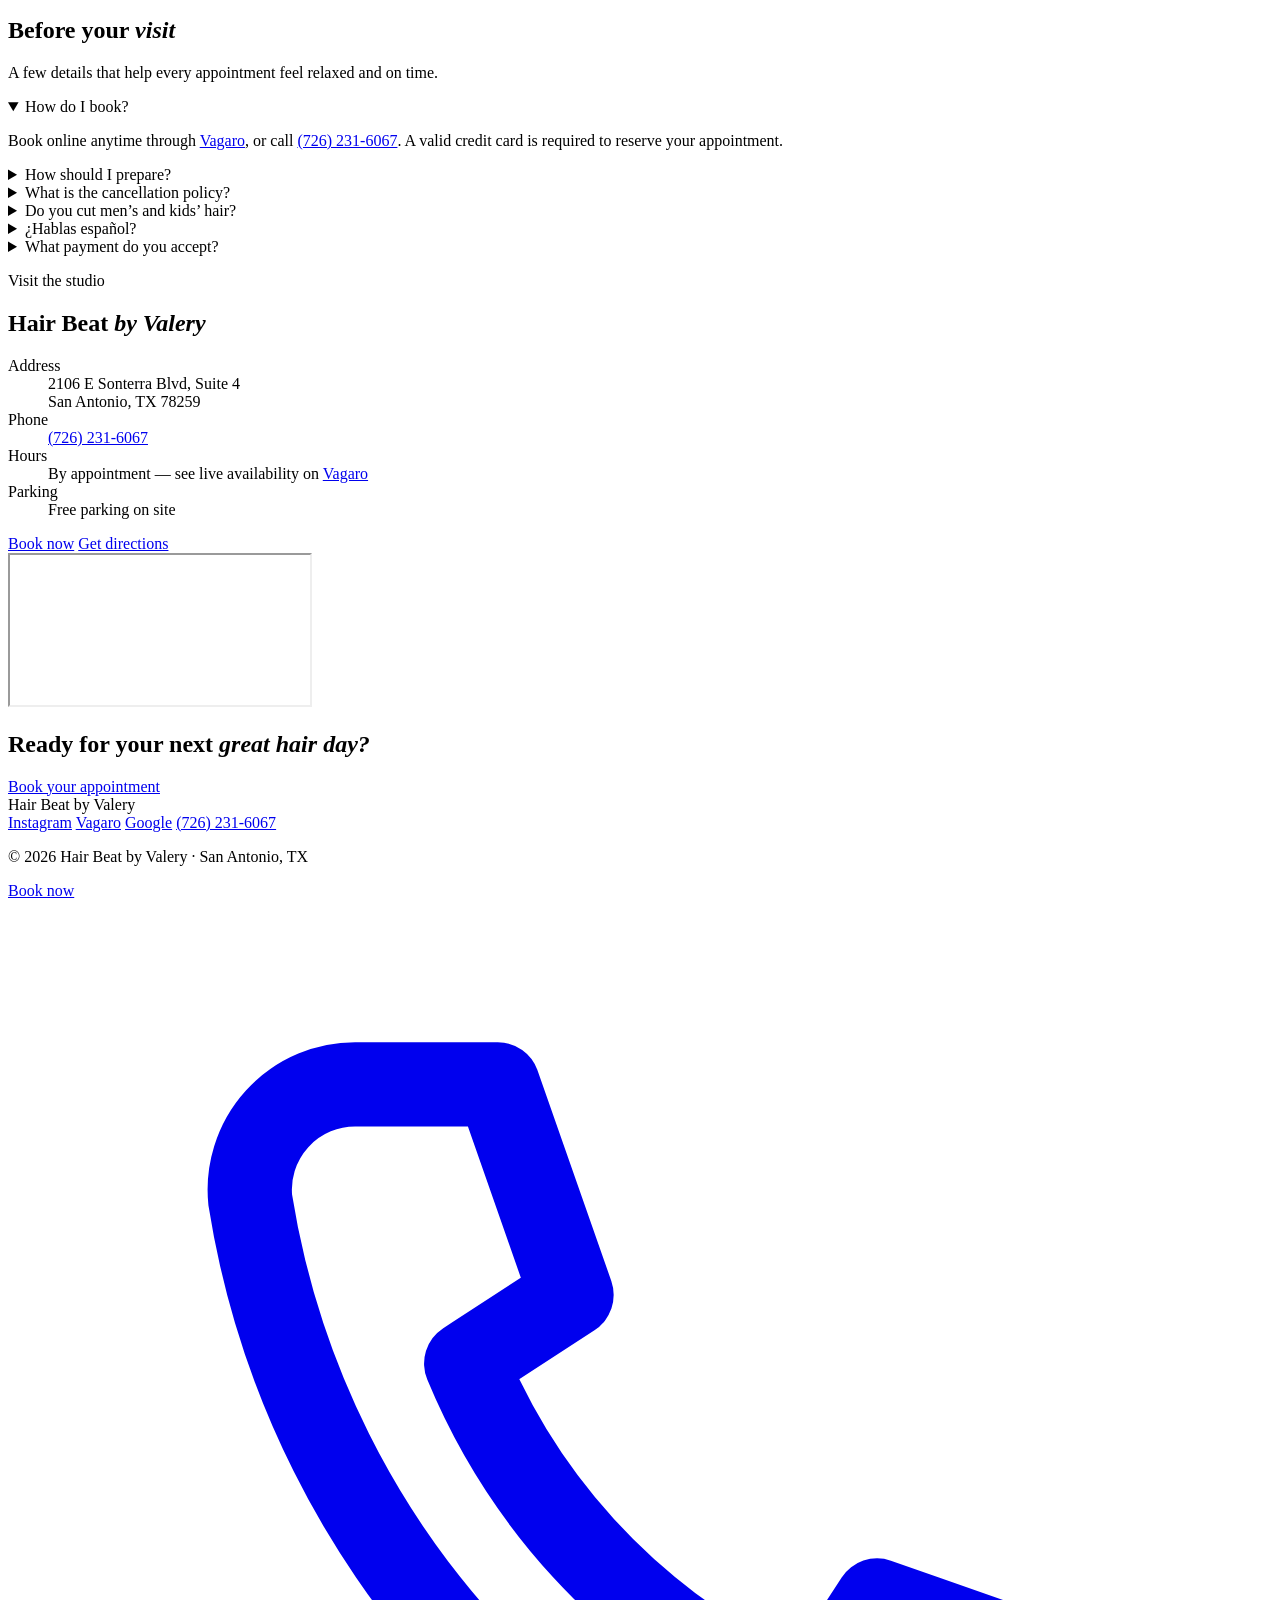
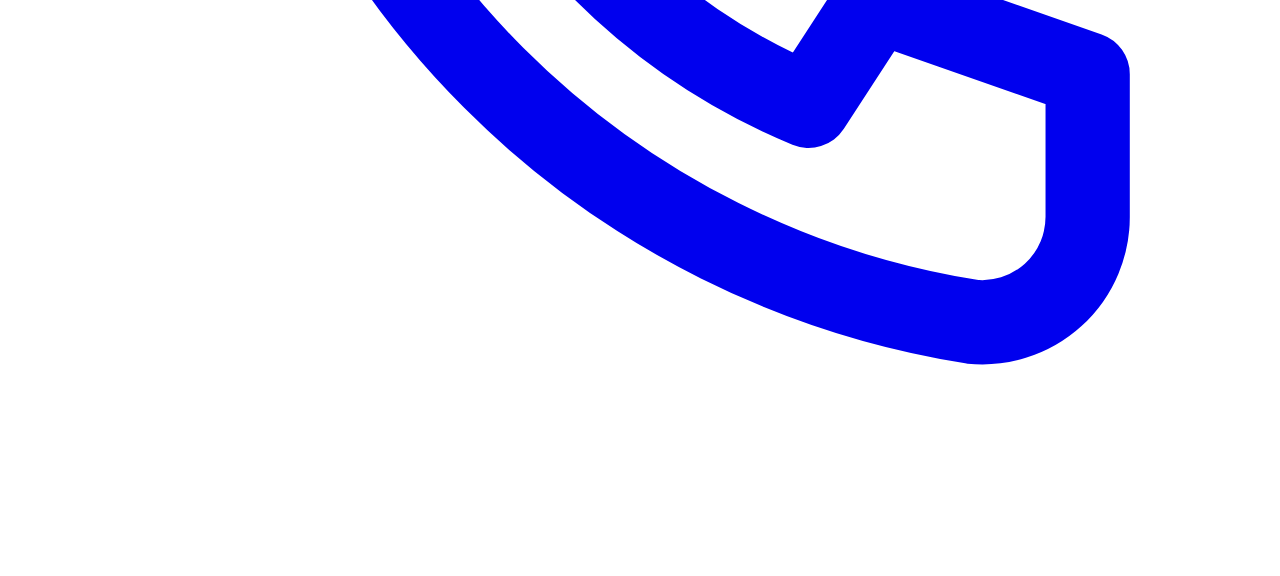
==== commit 889e0440: "Add portrait, client reviews and Instagram work gallery - About section: transparent-cutout portrait" ====
--- a/public/index.html
+++ b/public/index.html
@@ -69,6 +69,8 @@
       <nav class="primary-nav" aria-label="Primary">
         <a href="#about">About</a>
         <a href="#services">Services</a>
+        <a href="#work">Work</a>
+        <a href="#reviews">Reviews</a>
         <a href="#info">Good to know</a>
         <a href="#visit">Visit</a>
       </nav>
@@ -89,6 +91,7 @@
             <a class="btn btn-ghost" href="#services">Explore services</a>
           </div>
           <ul class="hero-tags" aria-label="Highlights">
+            <li><a href="#reviews"><span class="stars" aria-hidden="true">★★★★★</span> 5.0 · 98+ reviews</a></li>
             <li>Se habla español</li>
             <li>Free parking</li>
             <li>Women · Men · Kids</li>
@@ -199,23 +202,24 @@
     <!-- ABOUT -->
     <section class="section about" id="about">
       <div class="container about-grid">
-        <div class="about-card reveal">
-          <!--
-            To use a portrait, add it to /public/images/ and replace the monogram with:
-            <img src="/images/valery.jpg" alt="Valery, owner and stylist at Hair Beat" width="800" height="1000">
-          -->
-          <span class="monogram" aria-hidden="true">V</span>
-          <blockquote class="about-quote">
-            <p>“My goal is to provide personalized, high-quality hair services in a welcoming and relaxing environment where every guest feels confident, refreshed, and cared for.”</p>
-            <footer>Valery, founder of Hair Beat</footer>
-          </blockquote>
-        </div>
+        <figure class="about-media reveal">
+          <div class="portrait">
+            <img src="/images/valery.webp" alt="Valery, owner and stylist at Hair Beat, smiling with arms crossed" width="1000" height="1209" loading="lazy" decoding="async">
+          </div>
+          <figcaption class="portrait-tag">
+            <span class="portrait-name">Valery</span>
+            <span class="portrait-role">Owner &amp; stylist</span>
+          </figcaption>
+        </figure>
 
         <div class="about-copy reveal">
           <p class="eyebrow">Meet your stylist</p>
           <h2 class="h2">Hi, I’m <em>Valery.</em></h2>
           <p>I’m a Miami-trained hairstylist with 13 years of experience, proudly serving San Antonio since 2017. I specialize in balayage, dimensional color, highlights, root touch-ups, and precision haircuts for women, men and children.</p>
-          <p>With a background in blow-dry bar styling, creating beautiful, long-lasting blowouts is one of my favorite parts of every appointment. Every visit is personalized and relaxing — just you, your hair and the look you’ve been dreaming of.</p>
+          <p>With a background in blow-dry bar styling, creating beautiful, long-lasting blowouts is one of my favorite parts of every appointment.</p>
+          <blockquote class="pull-quote">
+            <p>“My goal is to provide personalized, high-quality hair services in a welcoming and relaxing environment where every guest feels confident, refreshed, and cared for.”</p>
+          </blockquote>
 
           <ul class="checklist" aria-label="Credentials">
             <li>Certified in Brazilian Blowout smoothing treatments</li>
@@ -292,24 +296,99 @@
       </div>
     </section>
 
+    <!-- REVIEWS (copied from verified Vagaro reviews; see vagaro.com/hairbeat/reviews) -->
+    <section class="section reviews" id="reviews">
+      <div class="container">
+        <div class="reviews-head reveal">
+          <div>
+            <p class="eyebrow">Client reviews</p>
+            <h2 class="h2">Loved in <em>San Antonio</em></h2>
+          </div>
+          <a class="rating-summary" href="https://www.vagaro.com/hairbeat/reviews" target="_blank" rel="noopener">
+            <span class="rating-score">5.0</span>
+            <span class="rating-detail">
+              <span class="stars" aria-label="5 out of 5 stars">★★★★★</span>
+              <span class="rating-count">98+ verified reviews on Vagaro</span>
+            </span>
+          </a>
+        </div>
+
+        <div class="review-grid">
+          <figure class="review-card review-card--feature reveal">
+            <span class="stars" aria-label="5 out of 5 stars">★★★★★</span>
+            <blockquote><p>“I’ve been getting my hair done with Valery for almost 2 years and I can’t recommend her enough to everyone I know. She is the absolute sweetest, she is so professional and helpful and you will never leave disappointed. She explains everything so well and is so uplifting towards her customers, always finding a way to make you feel so confident after sitting in her chair! Her work is absolutely beautiful and she gives the best blowouts ever.”</p></blockquote>
+            <figcaption><span class="review-name">Maria W.</span><span class="review-meta">Verified · Vagaro · Oct 2026</span></figcaption>
+          </figure>
+
+          <figure class="review-card reveal">
+            <span class="stars" aria-label="5 out of 5 stars">★★★★★</span>
+            <blockquote><p>“Valery does excellent work. She knows exactly what to do with my hair and it comes out beautiful every time. I get so many compliments!”</p></blockquote>
+            <figcaption><span class="review-name">Sandy Z.</span><span class="review-meta">Verified · Vagaro · Aug 2025</span></figcaption>
+          </figure>
+
+          <figure class="review-card reveal">
+            <span class="stars" aria-label="5 out of 5 stars">★★★★★</span>
+            <blockquote lang="es"><p>“¡Gracias por todo! Me encantó todo: la experiencia, mi pelo y la plática.”</p></blockquote>
+            <figcaption><span class="review-name">Melissa</span><span class="review-meta">Verified · Vagaro · Mar 2026</span></figcaption>
+          </figure>
+
+          <figure class="review-card reveal">
+            <span class="stars" aria-label="5 out of 5 stars">★★★★★</span>
+            <blockquote><p>“Valery is super sweet and attentive. She also uses coloring product without ammonia, which I love.”</p></blockquote>
+            <figcaption><span class="review-name">Brigette N.</span><span class="review-meta">Verified · Vagaro · Mar 2026</span></figcaption>
+          </figure>
+
+          <figure class="review-card reveal">
+            <span class="stars" aria-label="5 out of 5 stars">★★★★★</span>
+            <blockquote lang="es"><p>“¡El servicio fue extraordinario! Y Valery, maravillosa persona.”</p></blockquote>
+            <figcaption><span class="review-name">Marian P.</span><span class="review-meta">Verified · Vagaro · Jun 2025</span></figcaption>
+          </figure>
+        </div>
+
+        <div class="cta-row reviews-cta reveal">
+          <a class="btn btn-dark" href="https://www.vagaro.com/hairbeat/reviews" target="_blank" rel="noopener">Read all reviews on Vagaro</a>
+          <a class="btn btn-ghost" href="https://share.google/tzHTC7y3yzHurRGke" target="_blank" rel="noopener">See Google reviews</a>
+        </div>
+      </div>
+    </section>
+
     <!-- SOCIAL PROOF -->
-    <section class="section social" aria-labelledby="social-title">
+    <section class="section social" id="work" aria-labelledby="social-title">
       <div class="container">
         <div class="section-head section-head--light reveal">
           <p class="eyebrow eyebrow--light">The work</p>
           <h2 class="h2" id="social-title">See the transformations</h2>
-          <p class="section-intro">Before-and-afters, color inspiration and the latest looks from the chair.</p>
-        </div>
-
-        <!--
-          OPTIONAL GALLERY — once you have photos, add them to /public/images/ and uncomment:
-          <div class="gallery">
-            <img src="/images/work-1.jpg" alt="Honey balayage on long hair" loading="lazy" width="600" height="750">
-            <img src="/images/work-2.jpg" alt="Dimensional brunette highlights" loading="lazy" width="600" height="750">
-            <img src="/images/work-3.jpg" alt="Smooth, voluminous blowout" loading="lazy" width="600" height="750">
-            <img src="/images/work-4.jpg" alt="Lived-in blonde balayage" loading="lazy" width="600" height="750">
-          </div>
-        -->
+          <p class="section-intro">Recent looks from the chair. Follow <a href="https://www.instagram.com/hair.beat/" target="_blank" rel="noopener">@hair.beat</a> for new transformations.</p>
+        </div>
+
+        <!-- Photos from @hair.beat on Instagram. To swap one, replace the file in /public/images/ (720×900 works best). -->
+        <div class="gallery">
+          <a class="gallery-item reveal" href="https://www.instagram.com/hair.beat/" target="_blank" rel="noopener">
+            <img src="/images/work-caramel-balayage.jpg" alt="Long brunette hair with soft caramel balayage, styled in loose waves" width="720" height="900" loading="lazy" decoding="async">
+            <span class="gallery-tag">Caramel balayage</span>
+          </a>
+          <a class="gallery-item reveal" href="https://www.instagram.com/hair.beat/" target="_blank" rel="noopener">
+            <img src="/images/work-copper-before-after.jpg" alt="Before and after: blonde hair transformed to a rich copper red" width="720" height="900" loading="lazy" decoding="async">
+            <span class="gallery-tag">Before &amp; after · copper</span>
+          </a>
+          <a class="gallery-item reveal" href="https://www.instagram.com/hair.beat/" target="_blank" rel="noopener">
+            <img src="/images/work-golden-blonde.jpg" alt="Golden blonde color with soft face-framing layers" width="720" height="900" loading="lazy" decoding="async">
+            <span class="gallery-tag">Golden blonde &amp; layers</span>
+          </a>
+          <a class="gallery-item reveal" href="https://www.instagram.com/hair.beat/" target="_blank" rel="noopener">
+            <img src="/images/work-dimensional-highlights.jpg" alt="Layered blowout with dimensional highlights" width="720" height="900" loading="lazy" decoding="async">
+            <span class="gallery-tag">Dimensional highlights</span>
+          </a>
+          <a class="gallery-item reveal" href="https://www.instagram.com/hair.beat/" target="_blank" rel="noopener">
+            <img src="/images/work-glossy-brunette.jpg" alt="Glossy brunette color with smooth, bouncy waves shown from four angles" width="720" height="900" loading="lazy" decoding="async">
+            <span class="gallery-tag">Glossy brunette</span>
+          </a>
+          <a class="gallery-item reveal" href="https://www.instagram.com/hair.beat/" target="_blank" rel="noopener">
+            <img src="/images/work-teal-peekaboo.jpg" alt="Brunette curls with a teal peekaboo underneath" width="720" height="900" loading="lazy" decoding="async">
+            <span class="gallery-tag">Teal peekaboo</span>
+          </a>
+        </div>
+
 
         <div class="social-grid">
           <a class="social-card reveal" href="https://www.instagram.com/hair.beat/" target="_blank" rel="noopener">
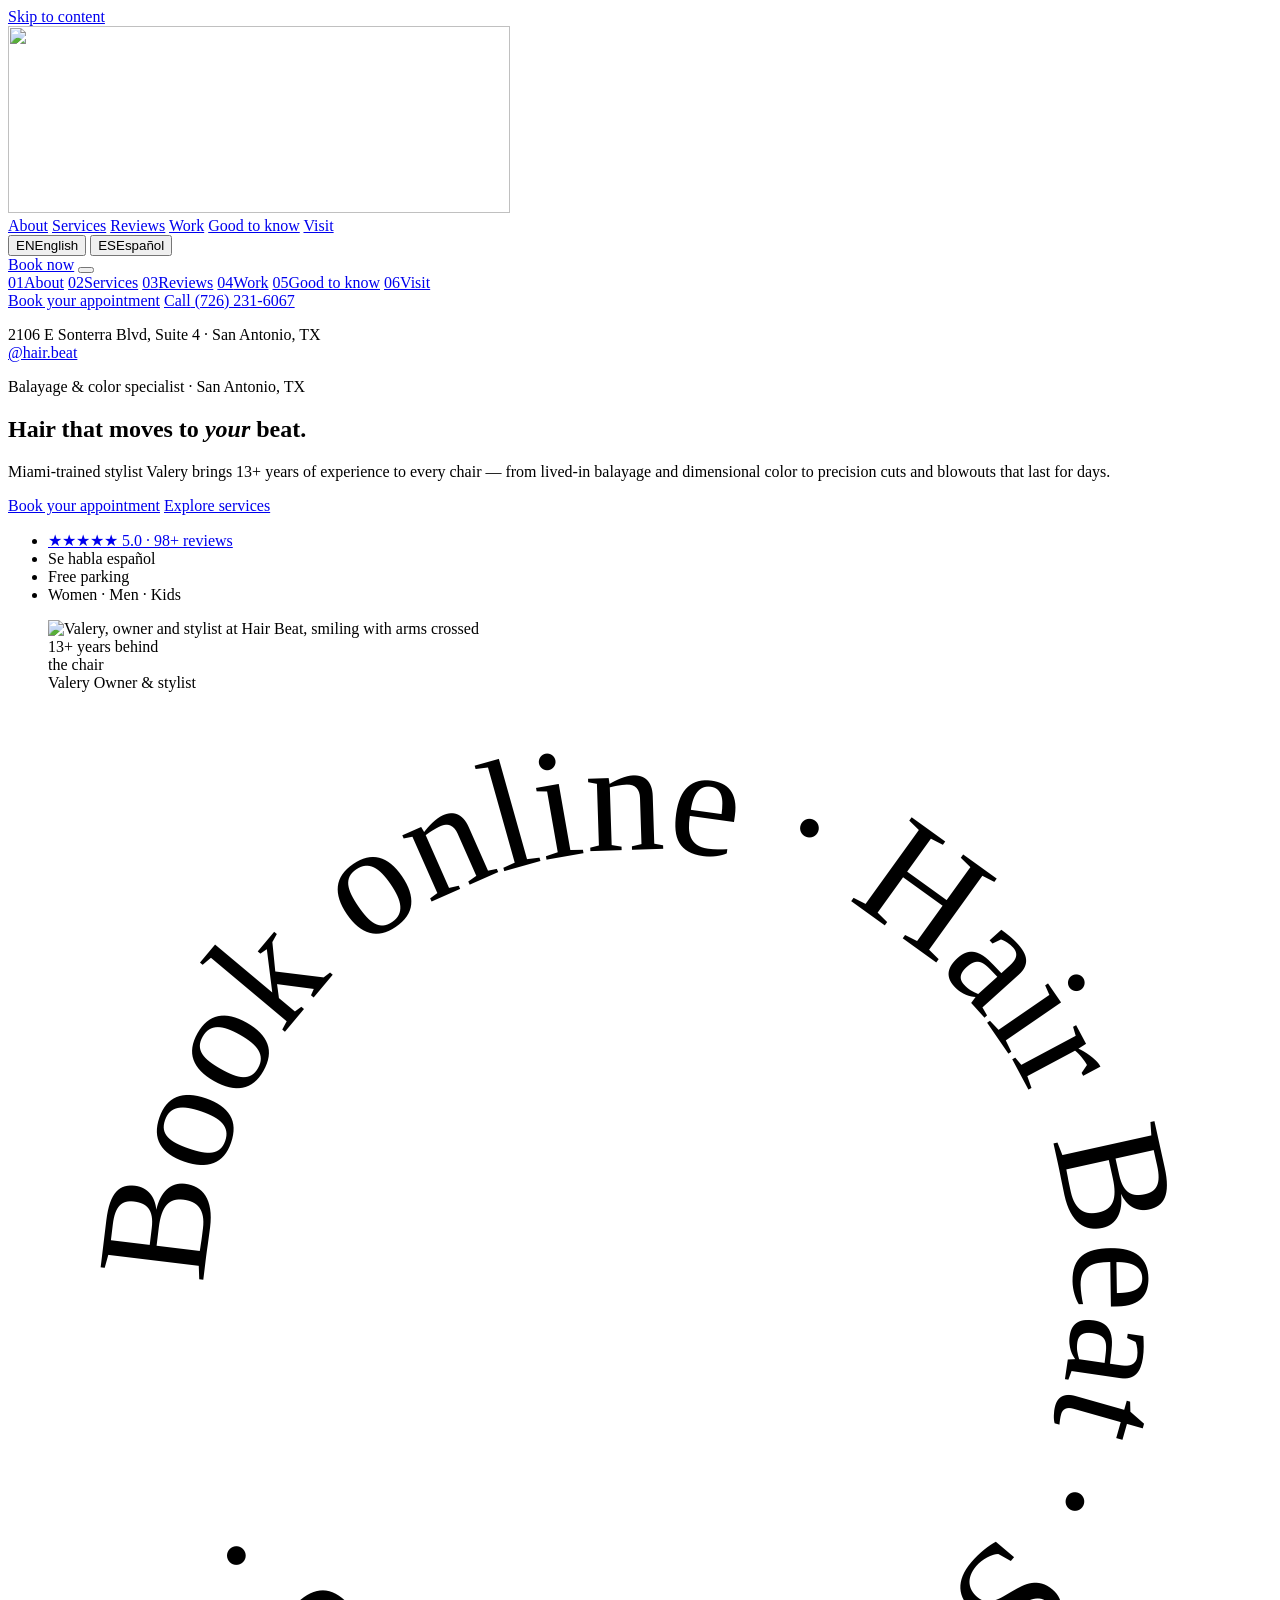
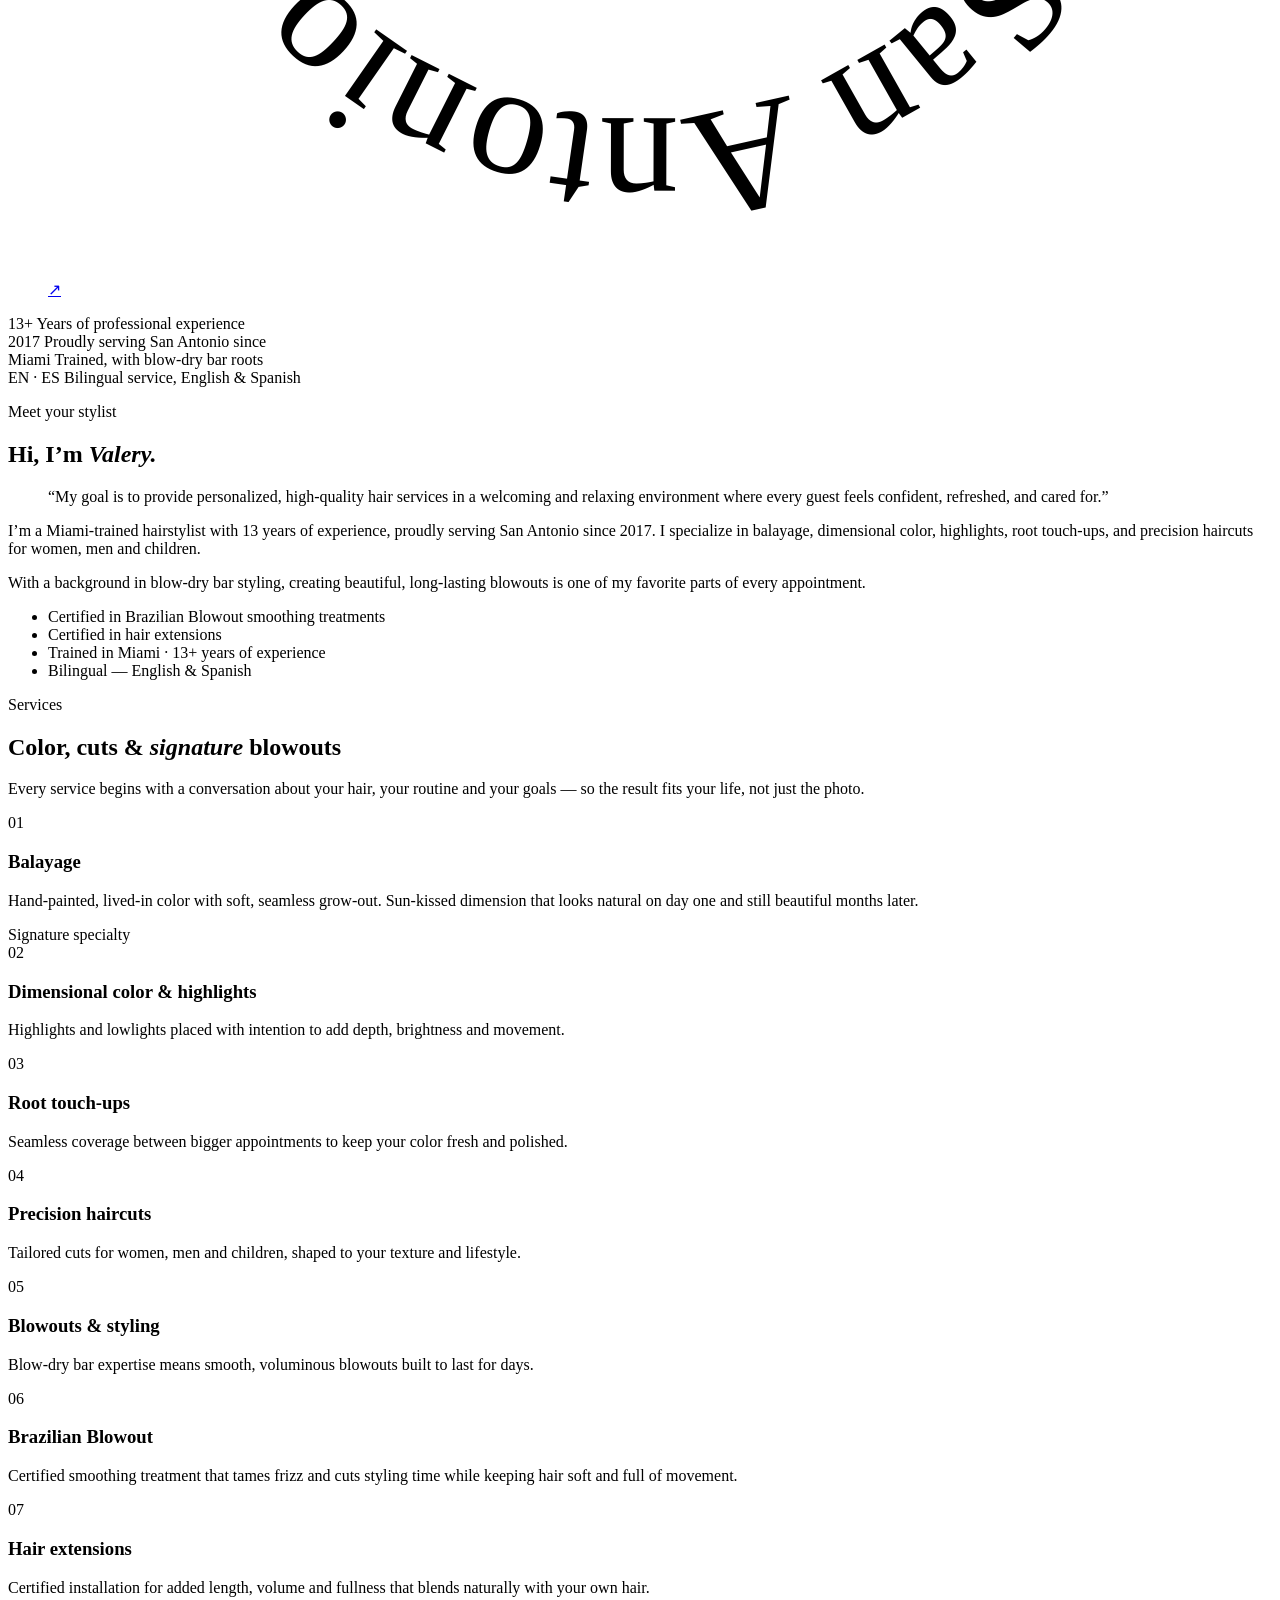
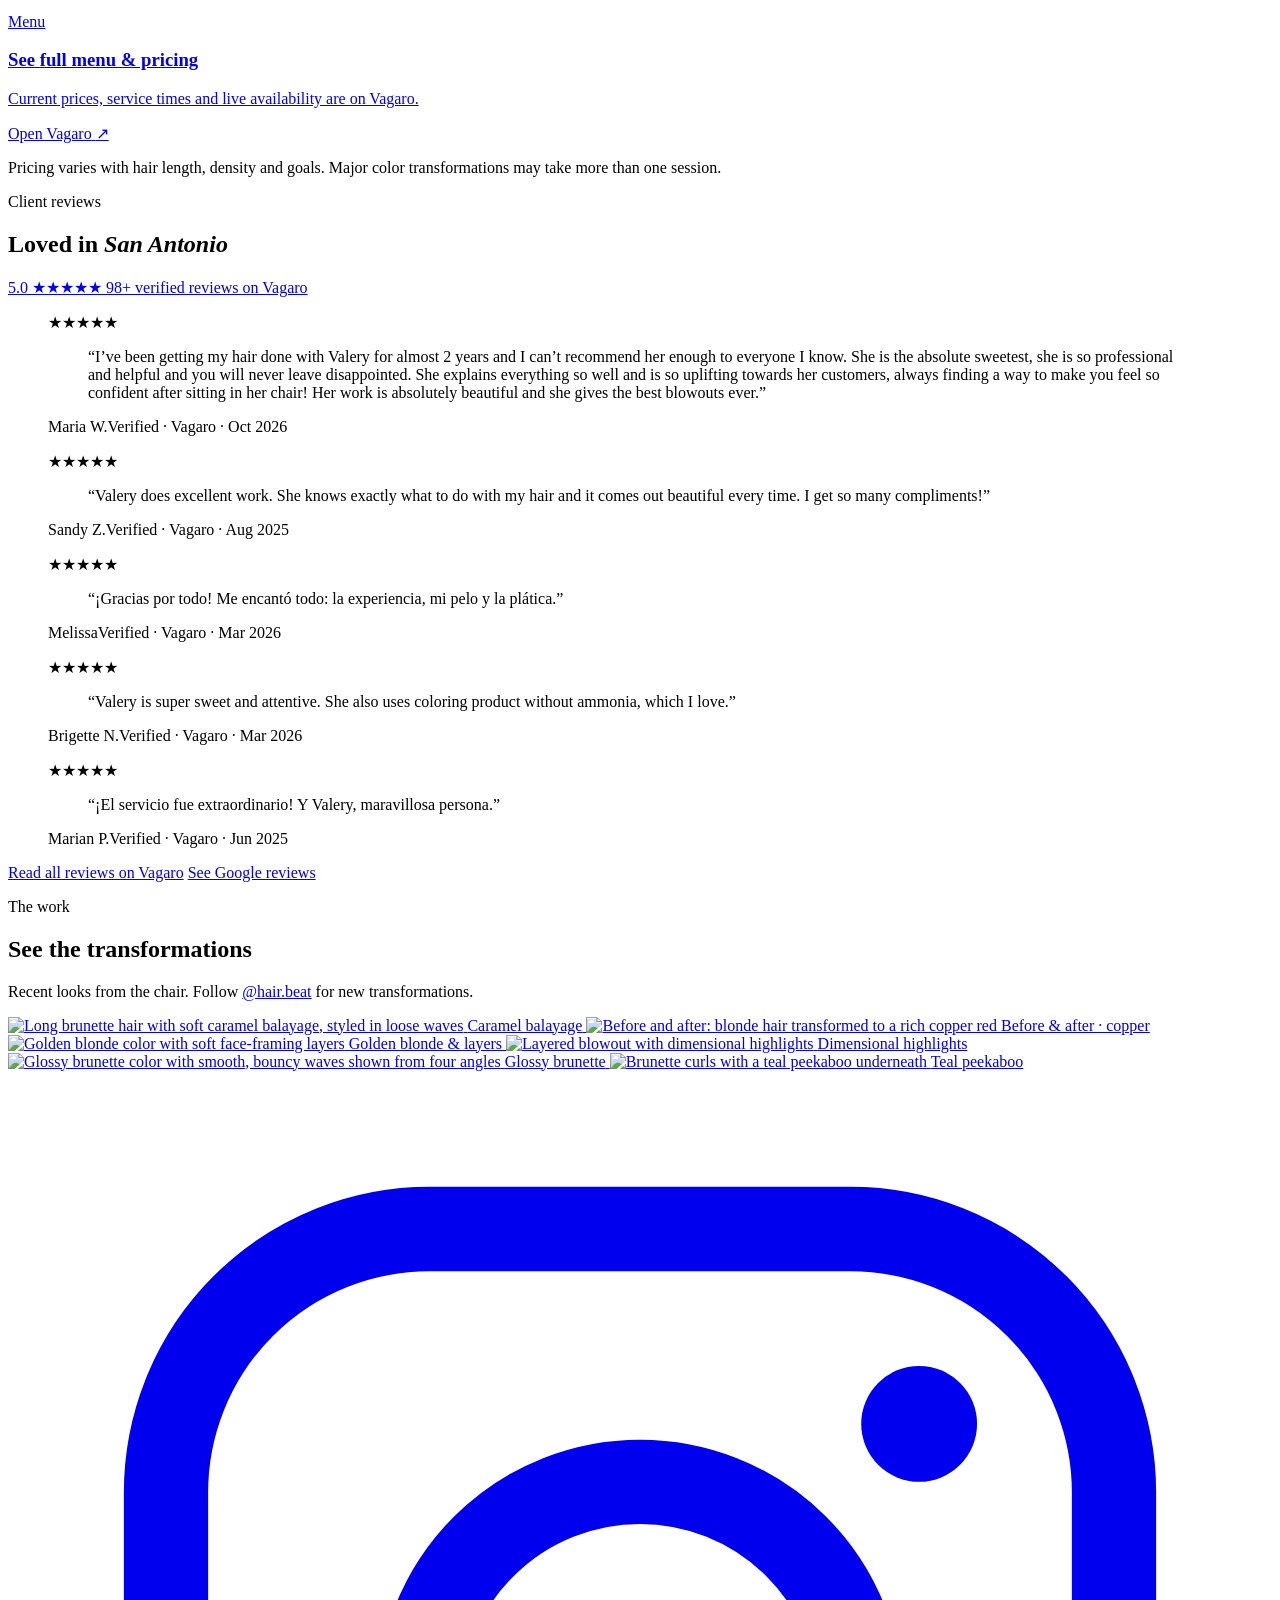
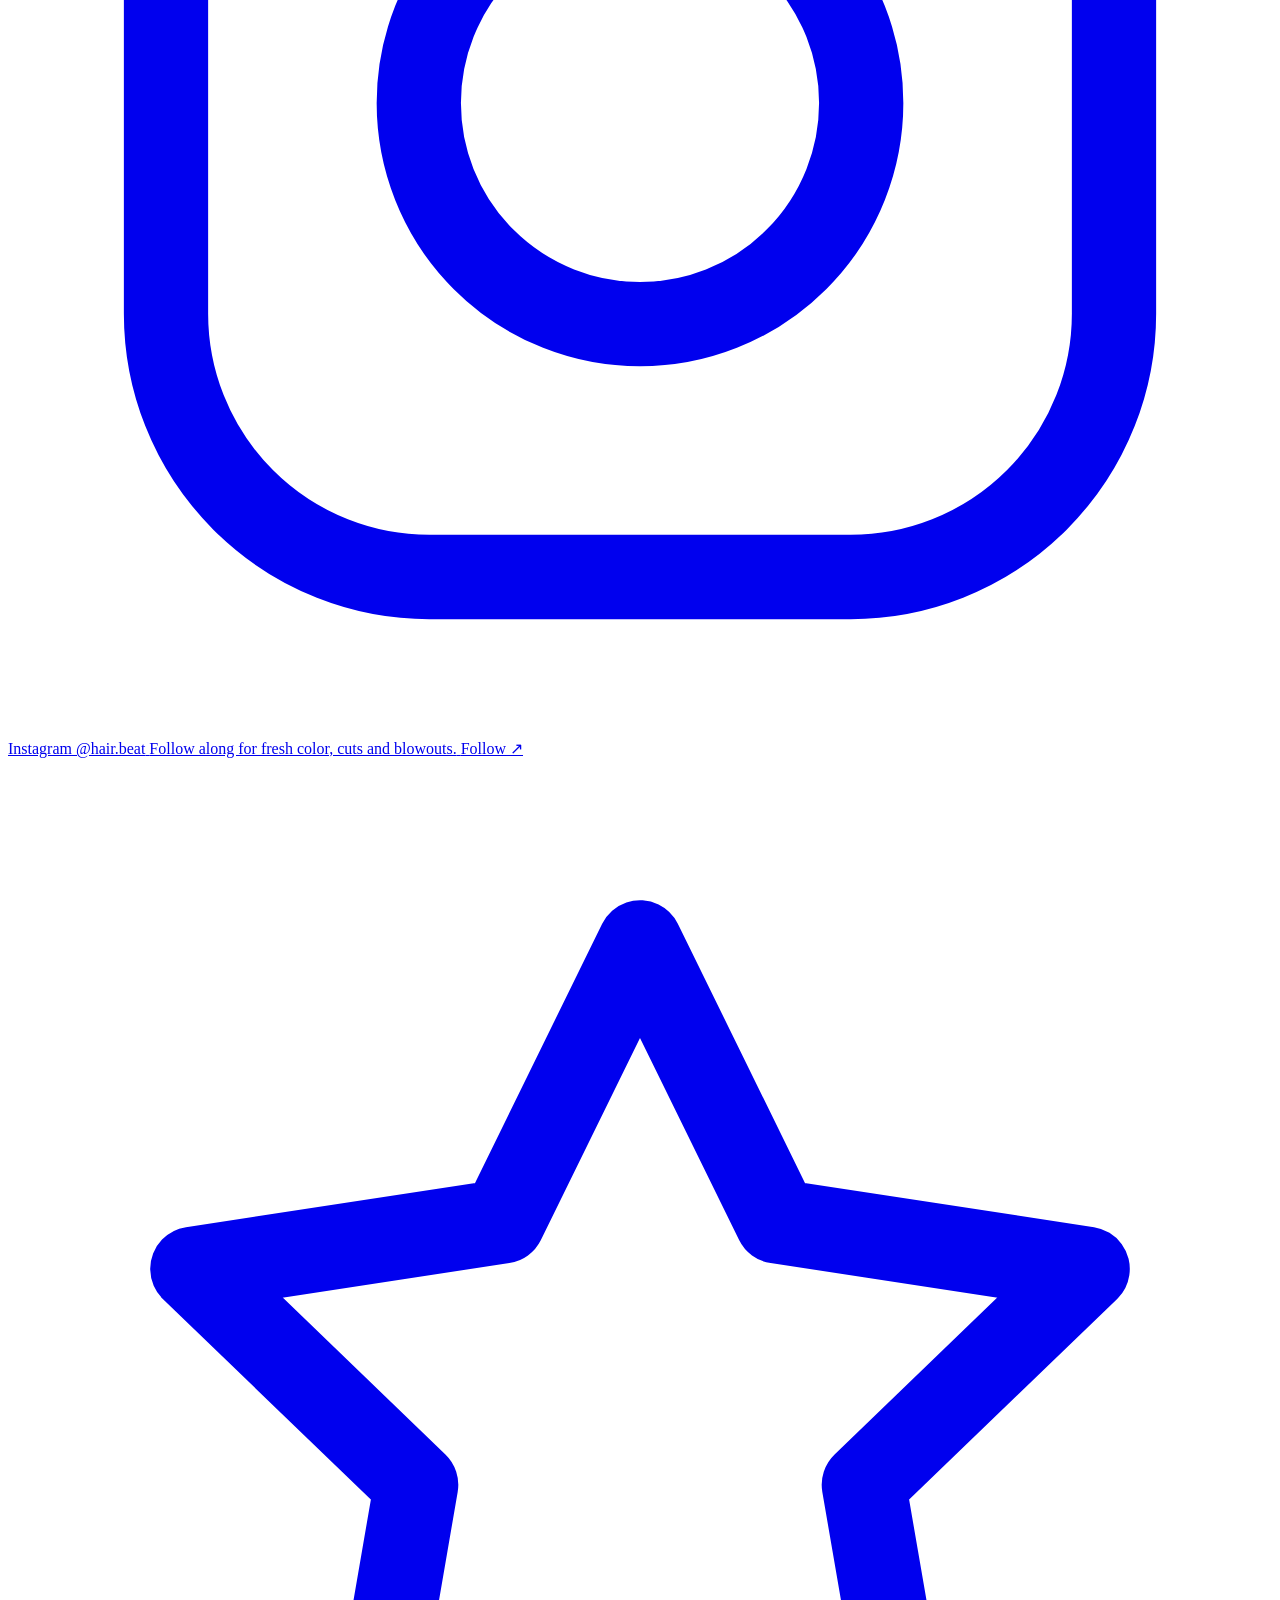
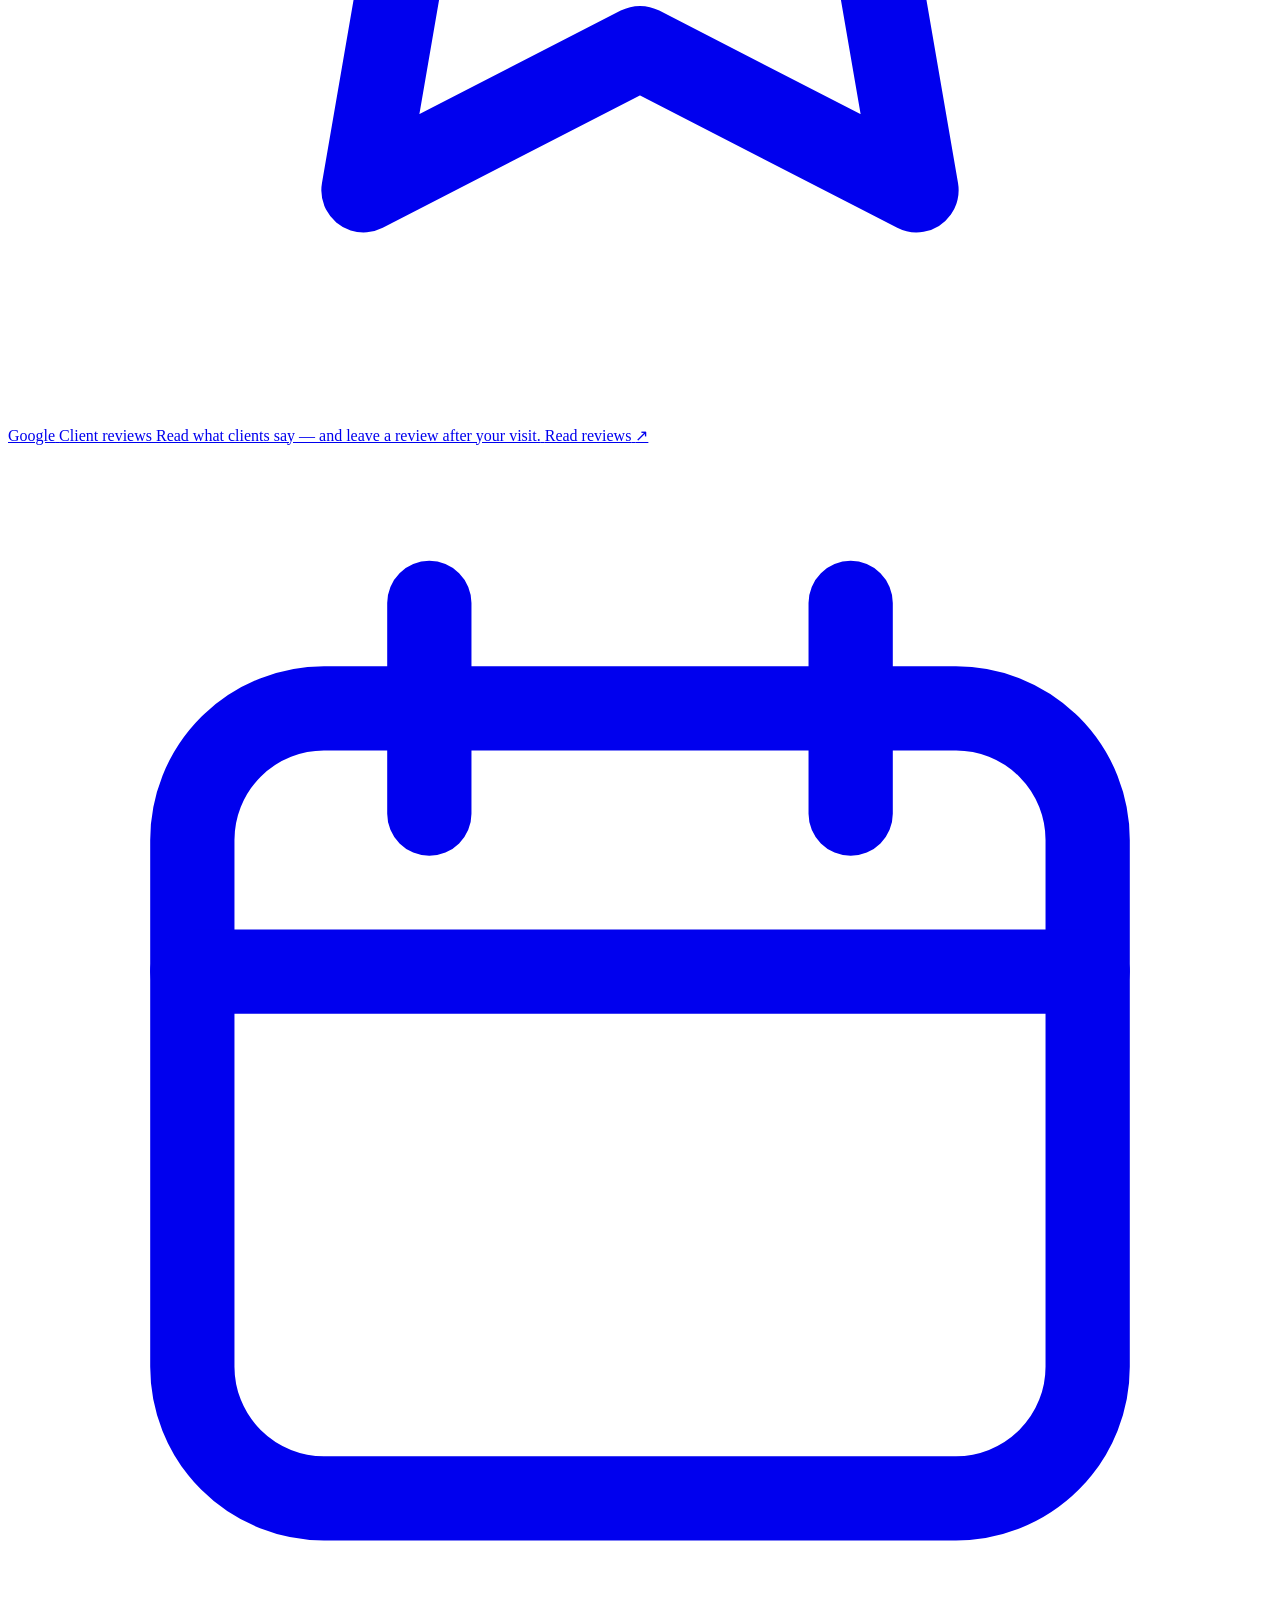
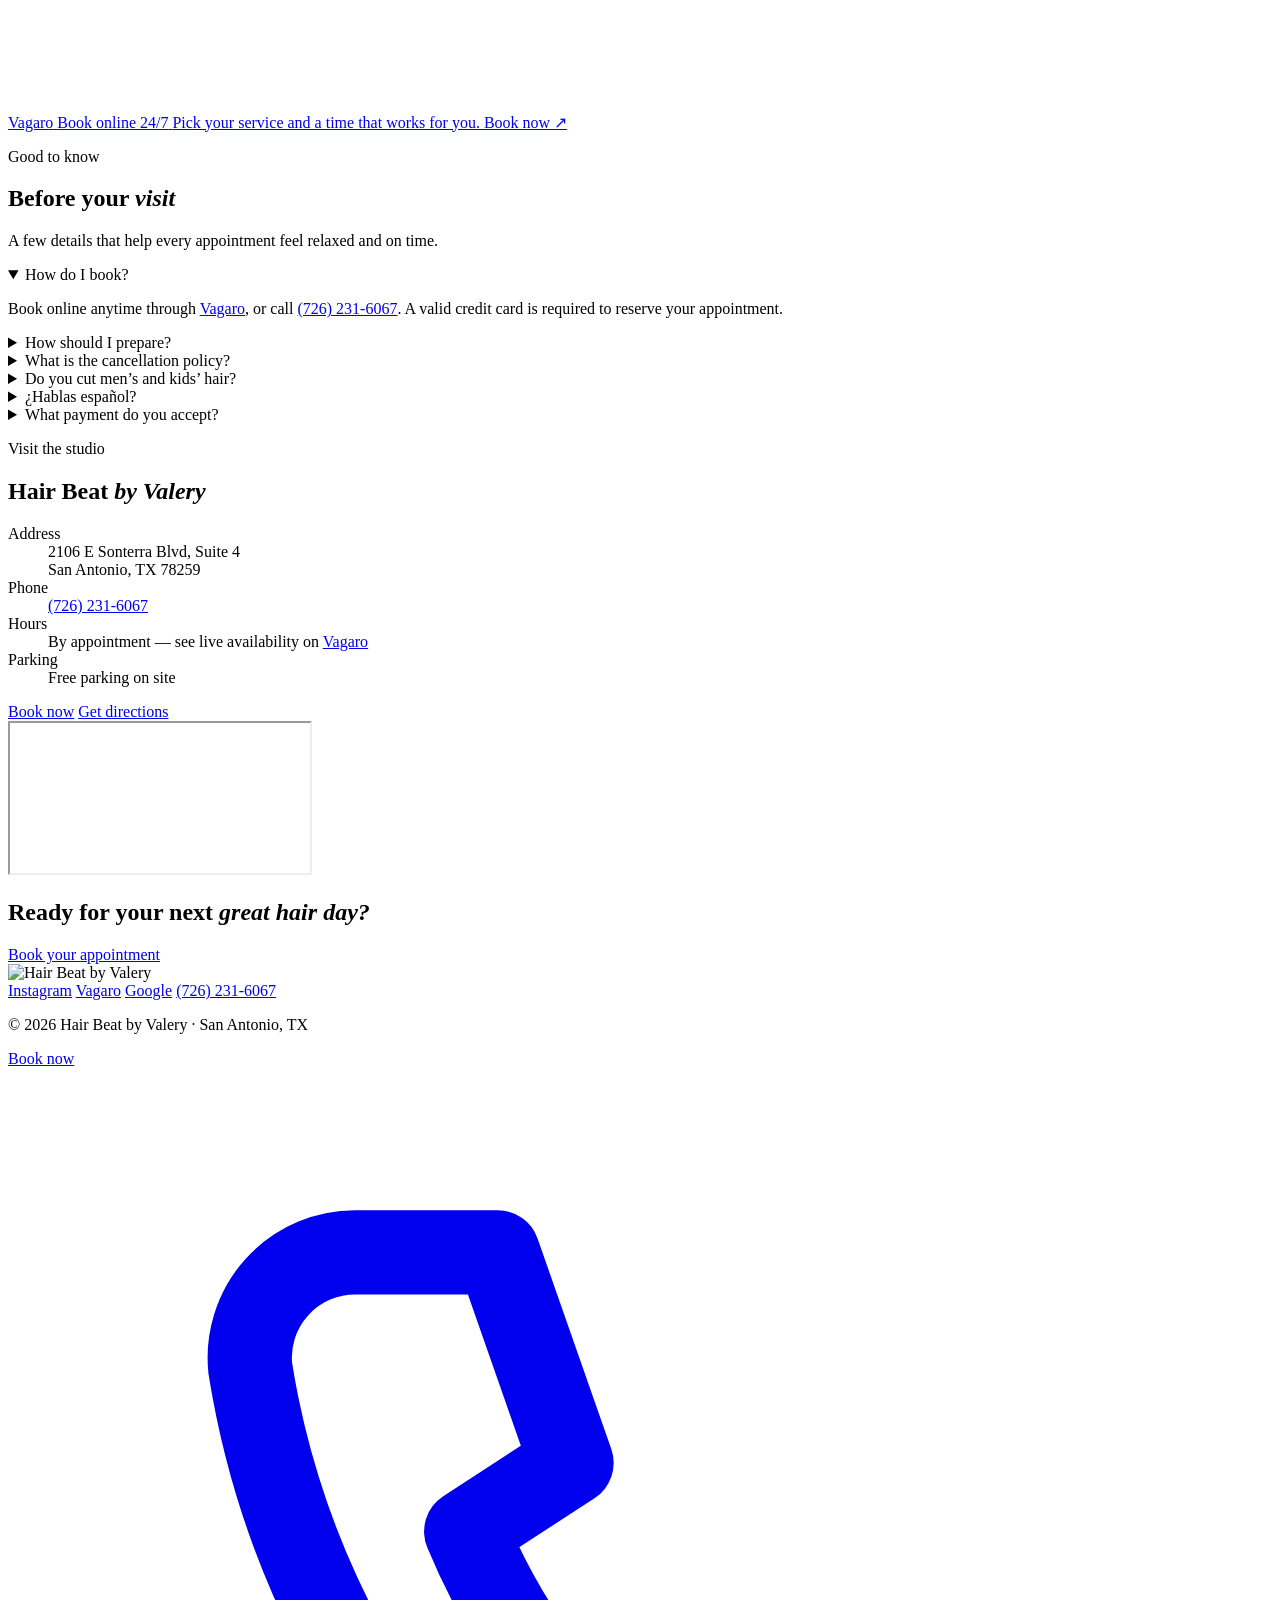
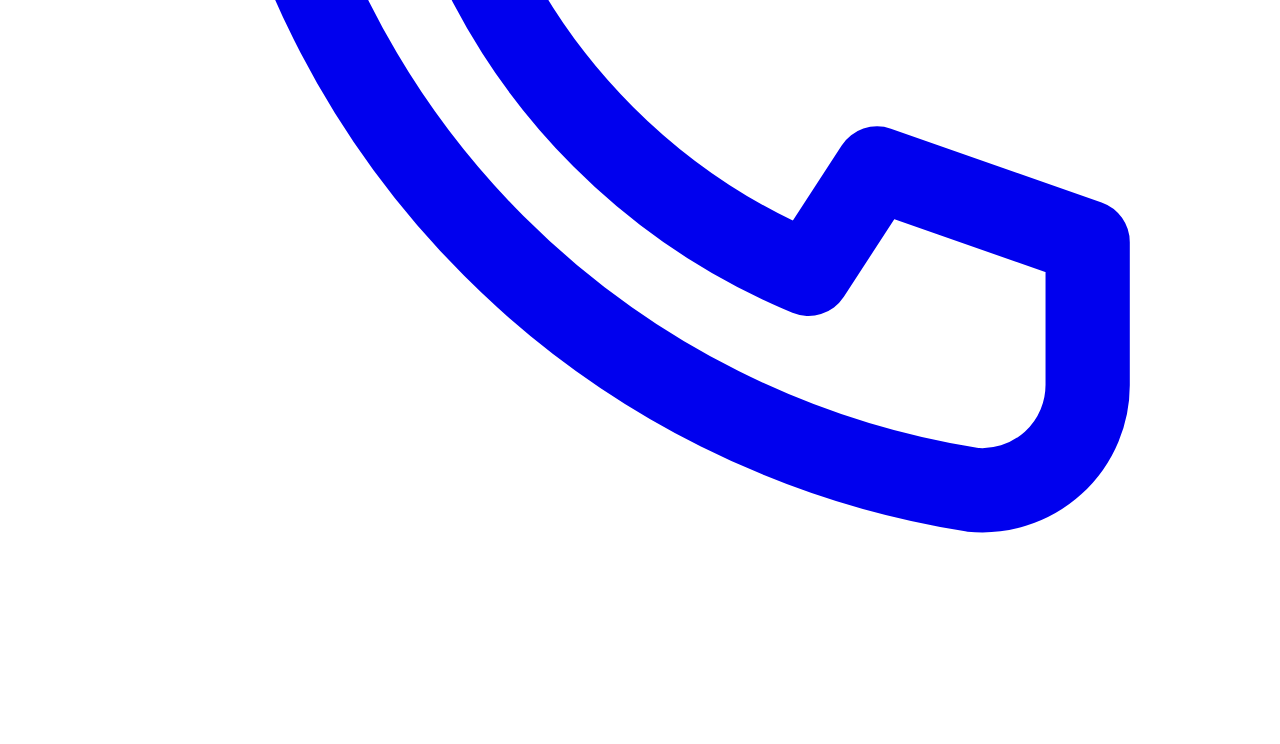
==== commit 21688460: "Add English/Spanish, Valery's logo and portrait, and a phone menu - EN / ES switch in the header; Sp" ====
--- a/public/index.html
+++ b/public/index.html
@@ -3,10 +3,10 @@
 <head>
   <meta charset="utf-8">
   <meta name="viewport" content="width=device-width, initial-scale=1">
-  <title>Hair Beat by Valery | Balayage &amp; Color Specialist in San Antonio, TX</title>
-  <meta name="description" content="Hair Beat by Valery — Miami-trained hairstylist with 13+ years of experience. Balayage, dimensional color, highlights, precision cuts, blowouts, Brazilian Blowout and extensions in San Antonio, TX. Se habla español.">
+  <title data-i18n="meta.title">Hair Beat by Valery | Balayage &amp; Color Specialist in San Antonio, TX</title>
+  <meta name="description" content="Hair Beat by Valery — Miami-trained hairstylist with 13+ years of experience. Balayage, dimensional color, highlights, precision cuts, blowouts, Brazilian Blowout and extensions in San Antonio, TX. Se habla español." data-i18n-attr="content:meta.description">
   <link rel="canonical" href="https://hairbeatsa.com/">
-  <meta name="theme-color" content="#2b1e17">
+  <meta name="theme-color" content="#f7f1e8">
 
   <meta property="og:type" content="website">
   <meta property="og:site_name" content="Hair Beat by Valery">
@@ -18,13 +18,14 @@
   <meta property="og:image:height" content="630">
   <meta name="twitter:card" content="summary_large_image">
 
-  <link rel="icon" href="/favicon.svg" type="image/svg+xml">
+  <link rel="icon" href="/favicon.png" type="image/png">
   <link rel="apple-touch-icon" href="/apple-touch-icon.png">
 
   <link rel="preconnect" href="https://fonts.googleapis.com">
   <link rel="preconnect" href="https://fonts.gstatic.com" crossorigin>
   <link rel="stylesheet" href="https://fonts.googleapis.com/css2?family=Cormorant+Garamond:ital,wght@0,500;0,600;1,500;1,600&family=Manrope:wght@400;500;600;700&display=swap">
   <link rel="stylesheet" href="/styles.css">
+  <script src="/i18n.js" defer></script>
   <script src="/main.js" defer></script>
 
   <script type="application/ld+json">
@@ -35,6 +36,7 @@
     "alternateName": "Hair Beat",
     "url": "https://hairbeatsa.com/",
     "image": "https://hairbeatsa.com/og-image.png",
+    "logo": "https://hairbeatsa.com/images/logo-square.png",
     "telephone": "+1-726-231-6067",
     "description": "Miami-trained hairstylist with 13+ years of experience specializing in balayage, dimensional color, highlights, precision cuts, blowouts, Brazilian Blowout and hair extensions.",
     "address": {
@@ -58,118 +60,90 @@
   </script>
 </head>
 <body>
-  <a class="skip-link" href="#main">Skip to content</a>
+  <a class="skip-link" href="#main" data-i18n="skip">Skip to content</a>
 
   <header class="site-header" data-header>
     <div class="container header-inner">
-      <a class="brand" href="#top" aria-label="Hair Beat by Valery, back to top">
-        <span class="brand-name">Hair Beat</span>
-        <span class="brand-sub">by Valery</span>
+      <a class="brand" href="#top" aria-label="Hair Beat by Valery, back to top" data-i18n-attr="aria-label:brand.label">
+        <img src="/images/logo.webp" alt="" width="502" height="187">
       </a>
-      <nav class="primary-nav" aria-label="Primary">
-        <a href="#about">About</a>
-        <a href="#services">Services</a>
-        <a href="#work">Work</a>
-        <a href="#reviews">Reviews</a>
-        <a href="#info">Good to know</a>
-        <a href="#visit">Visit</a>
+      <nav class="primary-nav" aria-label="Primary" data-i18n-attr="aria-label:nav.label">
+        <a href="#about" data-i18n="nav.about">About</a>
+        <a href="#services" data-i18n="nav.services">Services</a>
+        <a href="#reviews" data-i18n="nav.reviews">Reviews</a>
+        <a href="#work" data-i18n="nav.work">Work</a>
+        <a href="#info" data-i18n="nav.info">Good to know</a>
+        <a href="#visit" data-i18n="nav.visit">Visit</a>
       </nav>
-      <a class="btn btn-dark btn-sm" href="https://www.vagaro.com/hairbeat" target="_blank" rel="noopener">Book now</a>
+      <div class="header-actions">
+        <div class="lang-toggle" role="group" aria-label="Language / Idioma" data-lang-toggle data-active="en">
+          <button type="button" data-lang="en" aria-pressed="true"><span aria-hidden="true">EN</span><span class="sr-only" lang="en">English</span></button>
+          <button type="button" data-lang="es" aria-pressed="false"><span aria-hidden="true">ES</span><span class="sr-only" lang="es">Español</span></button>
+        </div>
+        <a class="btn btn-dark btn-sm header-book" href="https://www.vagaro.com/hairbeat" target="_blank" rel="noopener" data-i18n="cta.bookNow">Book now</a>
+        <button class="menu-toggle" type="button" aria-expanded="false" aria-controls="site-menu" aria-label="Menu" data-i18n-attr="aria-label:menu.label" data-menu-toggle>
+          <span class="menu-icon" aria-hidden="true"><span></span><span></span></span>
+        </button>
+      </div>
     </div>
   </header>
+
+  <!-- Phone & tablet menu (opened by the button in the header). Kept outside the header so it can cover the page. -->
+  <div class="menu" id="site-menu" data-menu>
+    <nav class="menu-nav" aria-label="Sections" data-i18n-attr="aria-label:menu.sections">
+      <a href="#about"><span class="menu-num" aria-hidden="true">01</span><span data-i18n="nav.about">About</span></a>
+      <a href="#services"><span class="menu-num" aria-hidden="true">02</span><span data-i18n="nav.services">Services</span></a>
+      <a href="#reviews"><span class="menu-num" aria-hidden="true">03</span><span data-i18n="nav.reviews">Reviews</span></a>
+      <a href="#work"><span class="menu-num" aria-hidden="true">04</span><span data-i18n="nav.work">Work</span></a>
+      <a href="#info"><span class="menu-num" aria-hidden="true">05</span><span data-i18n="nav.info">Good to know</span></a>
+      <a href="#visit"><span class="menu-num" aria-hidden="true">06</span><span data-i18n="nav.visit">Visit</span></a>
+    </nav>
+    <div class="menu-actions">
+      <a class="btn btn-dark" href="https://www.vagaro.com/hairbeat" target="_blank" rel="noopener" data-i18n="cta.bookAppointment">Book your appointment</a>
+      <a class="btn btn-ghost" href="tel:+17262316067"><span data-i18n="menu.call">Call</span> (726) 231-6067</a>
+    </div>
+    <p class="menu-meta">2106 E Sonterra Blvd, Suite 4 · San Antonio, TX<br><a href="https://www.instagram.com/hair.beat/" target="_blank" rel="noopener">@hair.beat</a></p>
+  </div>
 
   <main id="main">
     <!-- HERO -->
     <section class="hero" id="top">
       <div class="container hero-grid">
         <div class="hero-copy">
-          <p class="eyebrow">Balayage &amp; color specialist · San Antonio, TX</p>
-          <h1 class="display">Hair that moves to <em>your</em> beat.</h1>
-          <p class="lede">Miami-trained stylist Valery brings 13+ years of experience to every chair — from lived-in balayage and dimensional color to precision cuts and blowouts that last for days.</p>
+          <p class="eyebrow" data-i18n="hero.eyebrow">Balayage &amp; color specialist · San Antonio, TX</p>
+          <h1 class="display" data-i18n="hero.title">Hair that moves to <em>your</em> beat.</h1>
+          <p class="lede" data-i18n="hero.lede">Miami-trained stylist Valery brings 13+ years of experience to every chair — from lived-in balayage and dimensional color to precision cuts and blowouts that last for days.</p>
           <div class="cta-row">
-            <a class="btn btn-dark" href="https://www.vagaro.com/hairbeat" target="_blank" rel="noopener">Book your appointment</a>
-            <a class="btn btn-ghost" href="#services">Explore services</a>
+            <a class="btn btn-dark" href="https://www.vagaro.com/hairbeat" target="_blank" rel="noopener" data-i18n="cta.bookAppointment">Book your appointment</a>
+            <a class="btn btn-ghost" href="#services" data-i18n="hero.explore">Explore services</a>
           </div>
-          <ul class="hero-tags" aria-label="Highlights">
-            <li><a href="#reviews"><span class="stars" aria-hidden="true">★★★★★</span> 5.0 · 98+ reviews</a></li>
-            <li>Se habla español</li>
-            <li>Free parking</li>
-            <li>Women · Men · Kids</li>
+          <ul class="hero-tags" aria-label="Highlights" data-i18n-attr="aria-label:hero.tagsLabel">
+            <li><a href="#reviews"><span class="stars" aria-hidden="true">★★★★★</span> <span data-i18n="hero.rating">5.0 · 98+ reviews</span></a></li>
+            <li data-i18n="hero.spanish">Se habla español</li>
+            <li data-i18n="hero.parking">Free parking</li>
+            <li data-i18n="hero.who">Women · Men · Kids</li>
           </ul>
         </div>
 
+        <!-- Valery's portrait (a transparent cutout, so it keeps its true colors on any background). -->
         <figure class="hero-visual">
           <div class="arch">
-            <!--
-              To show a real photo here, add it to /public/images/ and replace the <svg> below with:
-              <img src="/images/hero.jpg" alt="Balayage by Valery at Hair Beat" width="800" height="1100">
-            -->
-            <svg class="strands" viewBox="0 0 400 560" preserveAspectRatio="xMidYMid slice" aria-hidden="true" focusable="false">
-              <defs>
-                <linearGradient id="hb-bg" x1="0" y1="0" x2="0" y2="1">
-                  <stop offset="0" stop-color="#2b1a12"/>
-                  <stop offset="0.45" stop-color="#5a3622"/>
-                  <stop offset="1" stop-color="#c8955c"/>
-                </linearGradient>
-                <linearGradient id="hb-strand-a" x1="0" y1="0" x2="0" y2="1">
-                  <stop offset="0" stop-color="#3a2317"/>
-                  <stop offset="0.38" stop-color="#6b4127"/>
-                  <stop offset="0.68" stop-color="#b9834a"/>
-                  <stop offset="1" stop-color="#f1d6a8"/>
-                </linearGradient>
-                <linearGradient id="hb-strand-b" x1="0" y1="0" x2="0" y2="1">
-                  <stop offset="0" stop-color="#24150e"/>
-                  <stop offset="0.5" stop-color="#8a5a33"/>
-                  <stop offset="0.82" stop-color="#e2bb83"/>
-                  <stop offset="1" stop-color="#fbe9c8"/>
-                </linearGradient>
-                <radialGradient id="hb-shine" cx="0.35" cy="0.3" r="0.6">
-                  <stop offset="0" stop-color="#fff6e6" stop-opacity="0.35"/>
-                  <stop offset="1" stop-color="#fff6e6" stop-opacity="0"/>
-                </radialGradient>
-              </defs>
-              <rect width="400" height="560" fill="url(#hb-bg)"/>
-              <g class="strand-group" fill="none" stroke-linecap="round">
-                <path d="M-35.5 -20.0 C-35.5 22.9 -8.5 22.9 -8.5 65.7 C-8.5 108.6 3.8 108.6 3.8 151.4 C3.8 194.3 -5.5 194.3 -5.5 237.1 C-5.5 280.0 -25.2 280.0 -25.2 322.9 C-25.2 365.7 -35.6 365.7 -35.6 408.6 C-35.6 451.4 -24.6 451.4 -24.6 494.3 C-24.6 537.1 2.0 537.1 2.0 580.0" stroke="url(#hb-strand-b)" stroke-width="14" stroke-opacity="0.8"/>
-                <path d="M0.2 -20.0 C0.2 22.9 23.6 22.9 23.6 65.7 C23.6 108.6 23.8 108.6 23.8 151.4 C23.8 194.3 4.1 194.3 4.1 237.1 C4.1 280.0 -15.8 280.0 -15.8 322.9 C-15.8 365.7 -15.9 365.7 -15.9 408.6 C-15.9 451.4 7.3 451.4 7.3 494.3 C7.3 537.1 37.7 537.1 37.7 580.0" stroke="url(#hb-strand-a)" stroke-width="10" stroke-opacity="0.35"/>
-                <path d="M15.4 -20.0 C15.4 22.9 45.1 22.9 45.1 65.7 C45.1 108.6 52.0 108.6 52.0 151.4 C52.0 194.3 33.6 194.3 33.6 237.1 C33.6 280.0 8.7 280.0 8.7 322.9 C8.7 365.7 1.4 365.7 1.4 408.6 C1.4 451.4 21.3 451.4 21.3 494.3 C21.3 537.1 54.9 537.1 54.9 580.0" stroke="url(#hb-strand-a)" stroke-width="10" stroke-opacity="0.5"/>
-                <path d="M27.2 -20.0 C27.2 22.9 62.9 22.9 62.9 65.7 C62.9 108.6 79.1 108.6 79.1 151.4 C79.1 194.3 65.8 194.3 65.8 237.1 C65.8 280.0 37.3 280.0 37.3 322.9 C37.3 365.7 20.9 365.7 20.9 408.6 C20.9 451.4 33.6 451.4 33.6 494.3 C33.6 537.1 68.2 537.1 68.2 580.0" stroke="url(#hb-strand-b)" stroke-width="22" stroke-opacity="0.8"/>
-                <path d="M53.9 -20.0 C53.9 22.9 90.5 22.9 90.5 65.7 C90.5 108.6 103.0 108.6 103.0 151.4 C103.0 194.3 84.2 194.3 84.2 237.1 C84.2 280.0 53.2 280.0 53.2 322.9 C53.2 365.7 39.3 365.7 39.3 408.6 C39.3 451.4 57.5 451.4 57.5 494.3 C57.5 537.1 95.8 537.1 95.8 580.0" stroke="url(#hb-strand-a)" stroke-width="10" stroke-opacity="0.8"/>
-                <path d="M79.3 -20.0 C79.3 22.9 116.7 22.9 116.7 65.7 C116.7 108.6 126.4 108.6 126.4 151.4 C126.4 194.3 103.5 194.3 103.5 237.1 C103.5 280.0 70.6 280.0 70.6 322.9 C70.6 365.7 58.6 365.7 58.6 408.6 C58.6 451.4 80.8 451.4 80.8 494.3 C80.8 537.1 122.0 537.1 122.0 580.0" stroke="url(#hb-strand-a)" stroke-width="28" stroke-opacity="0.35"/>
-                <path d="M141.1 -20.0 C141.1 22.9 142.4 22.9 142.4 65.7 C142.4 108.6 112.7 108.6 112.7 151.4 C112.7 194.3 80.3 194.3 80.3 237.1 C80.3 280.0 75.6 280.0 75.6 322.9 C75.6 365.7 105.9 365.7 105.9 408.6 C105.9 451.4 149.2 451.4 149.2 494.3 C149.2 537.1 172.6 537.1 172.6 580.0" stroke="url(#hb-strand-b)" stroke-width="34" stroke-opacity="0.35"/>
-                <path d="M156.5 -20.0 C156.5 22.9 171.4 22.9 171.4 65.7 C171.4 108.6 149.5 108.6 149.5 151.4 C149.5 194.3 112.4 194.3 112.4 237.1 C112.4 280.0 94.4 280.0 94.4 322.9 C94.4 365.7 114.1 365.7 114.1 408.6 C114.1 451.4 158.2 451.4 158.2 494.3 C158.2 537.1 193.2 537.1 193.2 580.0" stroke="url(#hb-strand-a)" stroke-width="22" stroke-opacity="0.35"/>
-                <path d="M191.1 -20.0 C191.1 22.9 182.0 22.9 182.0 65.7 C182.0 108.6 145.5 108.6 145.5 151.4 C145.5 194.3 115.4 194.3 115.4 237.1 C115.4 280.0 120.4 280.0 120.4 322.9 C120.4 365.7 159.5 365.7 159.5 408.6 C159.5 451.4 203.4 451.4 203.4 494.3 C203.4 537.1 218.7 537.1 218.7 580.0" stroke="url(#hb-strand-a)" stroke-width="10" stroke-opacity="0.5"/>
-                <path d="M197.4 -20.0 C197.4 22.9 218.5 22.9 218.5 65.7 C218.5 108.6 200.0 108.6 200.0 151.4 C200.0 194.3 160.7 194.3 160.7 237.1 C160.7 280.0 136.9 280.0 136.9 322.9 C136.9 365.7 151.7 365.7 151.7 408.6 C151.7 451.4 196.2 451.4 196.2 494.3 C196.2 537.1 236.5 537.1 236.5 580.0" stroke="url(#hb-strand-b)" stroke-width="14" stroke-opacity="0.35"/>
-                <path d="M232.5 -20.0 C232.5 22.9 234.8 22.9 234.8 65.7 C234.8 108.6 202.3 108.6 202.3 151.4 C202.3 194.3 165.3 194.3 165.3 237.1 C165.3 280.0 158.3 280.0 158.3 322.9 C158.3 365.7 190.4 365.7 190.4 408.6 C190.4 451.4 238.1 451.4 238.1 494.3 C238.1 537.1 264.9 537.1 264.9 580.0" stroke="url(#hb-strand-a)" stroke-width="28" stroke-opacity="0.5"/>
-                <path d="M240.9 -20.0 C240.9 22.9 262.8 22.9 262.8 65.7 C262.8 108.6 244.6 108.6 244.6 151.4 C244.6 194.3 205.0 194.3 205.0 237.1 C205.0 280.0 180.3 280.0 180.3 322.9 C180.3 365.7 194.7 365.7 194.7 408.6 C194.7 451.4 239.4 451.4 239.4 494.3 C239.4 537.1 280.4 537.1 280.4 580.0" stroke="url(#hb-strand-a)" stroke-width="28" stroke-opacity="0.5"/>
-                <path d="M275.2 -20.0 C275.2 22.9 278.9 22.9 278.9 65.7 C278.9 108.6 247.4 108.6 247.4 151.4 C247.4 194.3 210.4 194.3 210.4 237.1 C210.4 280.0 202.3 280.0 202.3 322.9 C202.3 365.7 233.1 365.7 233.1 408.6 C233.1 451.4 280.5 451.4 280.5 494.3 C280.5 537.1 308.1 537.1 308.1 580.0" stroke="url(#hb-strand-b)" stroke-width="28" stroke-opacity="0.35"/>
-                <path d="M300.8 -20.0 C300.8 22.9 290.5 22.9 290.5 65.7 C290.5 108.6 253.6 108.6 253.6 151.4 C253.6 194.3 224.4 194.3 224.4 237.1 C224.4 280.0 230.6 280.0 230.6 322.9 C230.6 365.7 270.4 365.7 270.4 408.6 C270.4 451.4 313.9 451.4 313.9 494.3 C313.9 537.1 328.0 537.1 328.0 580.0" stroke="url(#hb-strand-a)" stroke-width="28" stroke-opacity="0.5"/>
-                <path d="M321.5 -20.0 C321.5 22.9 310.7 22.9 310.7 65.7 C310.7 108.6 274.8 108.6 274.8 151.4 C274.8 194.3 247.2 194.3 247.2 237.1 C247.2 280.0 254.3 280.0 254.3 322.9 C254.3 365.7 293.5 365.7 293.5 408.6 C293.5 451.4 335.4 451.4 335.4 494.3 C335.4 537.1 348.2 537.1 348.2 580.0" stroke="url(#hb-strand-a)" stroke-width="28" stroke-opacity="0.8"/>
-                <path d="M339.4 -20.0 C339.4 22.9 314.8 22.9 314.8 65.7 C314.8 108.6 280.0 108.6 280.0 151.4 C280.0 194.3 267.4 194.3 267.4 237.1 C267.4 280.0 290.9 280.0 290.9 322.9 C290.9 365.7 334.2 365.7 334.2 408.6 C334.2 451.4 364.4 451.4 364.4 494.3 C364.4 537.1 359.6 537.1 359.6 580.0" stroke="url(#hb-strand-b)" stroke-width="22" stroke-opacity="0.8"/>
-                <path d="M361.4 -20.0 C361.4 22.9 350.3 22.9 350.3 65.7 C350.3 108.6 317.6 108.6 317.6 151.4 C317.6 194.3 294.0 194.3 294.0 237.1 C294.0 280.0 302.6 280.0 302.6 322.9 C302.6 365.7 339.5 365.7 339.5 408.6 C339.5 451.4 377.2 451.4 377.2 494.3 C377.2 537.1 387.5 537.1 387.5 580.0" stroke="url(#hb-strand-a)" stroke-width="14" stroke-opacity="0.5"/>
-                <path d="M377.0 -20.0 C377.0 22.9 352.9 22.9 352.9 65.7 C352.9 108.6 323.4 108.6 323.4 151.4 C323.4 194.3 316.5 194.3 316.5 237.1 C316.5 280.0 341.2 280.0 341.2 322.9 C341.2 365.7 380.3 365.7 380.3 408.6 C380.3 451.4 404.4 451.4 404.4 494.3 C404.4 537.1 396.7 537.1 396.7 580.0" stroke="url(#hb-strand-a)" stroke-width="14" stroke-opacity="0.35"/>
-                <path d="M397.0 -20.0 C397.0 22.9 375.9 22.9 375.9 65.7 C375.9 108.6 348.5 108.6 348.5 151.4 C348.5 194.3 341.0 194.3 341.0 237.1 C341.0 280.0 363.0 280.0 363.0 322.9 C363.0 365.7 399.5 365.7 399.5 408.6 C399.5 451.4 423.3 451.4 423.3 494.3 C423.3 537.1 417.8 537.1 417.8 580.0" stroke="url(#hb-strand-b)" stroke-width="28" stroke-opacity="0.8"/>
-                <path d="M407.1 -20.0 C407.1 22.9 382.2 22.9 382.2 65.7 C382.2 108.6 363.9 108.6 363.9 151.4 C363.9 194.3 371.0 194.3 371.0 237.1 C371.0 280.0 400.8 280.0 400.8 322.9 C400.8 365.7 431.8 365.7 431.8 408.6 C431.8 451.4 441.3 451.4 441.3 494.3 C441.3 537.1 424.8 537.1 424.8 580.0" stroke="url(#hb-strand-a)" stroke-width="34" stroke-opacity="0.8"/>
-                <path d="M436.3 -20.0 C436.3 22.9 422.2 22.9 422.2 65.7 C422.2 108.6 399.6 108.6 399.6 151.4 C399.6 194.3 390.8 194.3 390.8 237.1 C390.8 280.0 406.6 280.0 406.6 322.9 C406.6 365.7 437.0 365.7 437.0 408.6 C437.0 451.4 459.9 451.4 459.9 494.3 C459.9 537.1 459.6 537.1 459.6 580.0" stroke="url(#hb-strand-a)" stroke-width="10" stroke-opacity="0.35"/>
-                <path d="M450.8 -20.0 C450.8 22.9 433.4 22.9 433.4 65.7 C433.4 108.6 416.5 108.6 416.5 151.4 C416.5 194.3 417.6 194.3 417.6 237.1 C417.6 280.0 439.1 280.0 439.1 322.9 C439.1 365.7 466.4 365.7 466.4 408.6 C466.4 451.4 480.0 451.4 480.0 494.3 C480.0 537.1 471.8 537.1 471.8 580.0" stroke="url(#hb-strand-b)" stroke-width="14" stroke-opacity="0.65"/>
-              </g>
-              <rect width="400" height="560" fill="url(#hb-shine)"/>
-            </svg>
+            <img src="/images/valery-portrait.webp" alt="Valery, owner and stylist at Hair Beat, smiling with arms crossed" width="1000" height="1000" fetchpriority="high" decoding="async" data-i18n-attr="alt:hero.photoAlt">
           </div>
 
           <div class="float-card float-card--top">
             <span class="float-num">13+</span>
-            <span class="float-label">years behind<br>the chair</span>
+            <span class="float-label" data-i18n="hero.years">years behind<br>the chair</span>
           </div>
-          <div class="float-card float-card--bottom">
-            <span class="float-kicker">Certified</span>
-            <span class="float-label">Brazilian Blowout<br>&amp; hair extensions</span>
-          </div>
-
-          <a class="spin-badge" href="https://www.vagaro.com/hairbeat" target="_blank" rel="noopener" aria-label="Book online on Vagaro">
+          <figcaption class="float-card float-card--bottom">
+            <span class="portrait-name">Valery</span>
+            <span class="portrait-role" data-i18n="hero.role">Owner &amp; stylist</span>
+          </figcaption>
+
+          <a class="spin-badge" href="https://www.vagaro.com/hairbeat" target="_blank" rel="noopener" aria-label="Book online on Vagaro" data-i18n-attr="aria-label:hero.badgeLabel">
             <svg viewBox="0 0 120 120" aria-hidden="true" focusable="false">
               <defs><path id="badge-circle" d="M60 60 m-44 0 a44 44 0 1 1 88 0 a44 44 0 1 1 -88 0"/></defs>
-              <text><textPath href="#badge-circle">Book online · Hair Beat · San Antonio ·</textPath></text>
+              <text><textPath href="#badge-circle" data-i18n="hero.badge">Book online · Hair Beat · San Antonio ·</textPath></text>
             </svg>
             <span class="spin-badge-arrow" aria-hidden="true">&#8599;</span>
           </a>
@@ -178,54 +152,47 @@
     </section>
 
     <!-- CREDENTIALS STRIP -->
-    <section class="stats" aria-label="At a glance">
+    <section class="stats" aria-label="At a glance" data-i18n-attr="aria-label:stats.label">
       <div class="container stats-grid">
         <div class="stat reveal">
           <span class="stat-num">13+</span>
-          <span class="stat-label">Years of professional experience</span>
+          <span class="stat-label" data-i18n="stats.years">Years of professional experience</span>
         </div>
         <div class="stat reveal">
           <span class="stat-num">2017</span>
-          <span class="stat-label">Proudly serving San Antonio since</span>
+          <span class="stat-label" data-i18n="stats.since">Proudly serving San Antonio since</span>
         </div>
         <div class="stat reveal">
           <span class="stat-num">Miami</span>
-          <span class="stat-label">Trained, with blow-dry bar roots</span>
+          <span class="stat-label" data-i18n="stats.miami">Trained, with blow-dry bar roots</span>
         </div>
         <div class="stat reveal">
           <span class="stat-num">EN · ES</span>
-          <span class="stat-label">Bilingual service, English &amp; Spanish</span>
-        </div>
-      </div>
-    </section>
-
-    <!-- ABOUT -->
+          <span class="stat-label" data-i18n="stats.lang">Bilingual service, English &amp; Spanish</span>
+        </div>
+      </div>
+    </section>
+
+    <!-- ABOUT (Valery's photo is in the hero above, so this section is just her story) -->
     <section class="section about" id="about">
       <div class="container about-grid">
-        <figure class="about-media reveal">
-          <div class="portrait">
-            <img src="/images/valery.webp" alt="Valery, owner and stylist at Hair Beat, smiling with arms crossed" width="1000" height="1209" loading="lazy" decoding="async">
-          </div>
-          <figcaption class="portrait-tag">
-            <span class="portrait-name">Valery</span>
-            <span class="portrait-role">Owner &amp; stylist</span>
-          </figcaption>
-        </figure>
+        <div class="about-intro reveal">
+          <p class="eyebrow" data-i18n="about.eyebrow">Meet your stylist</p>
+          <h2 class="h2" data-i18n="about.title">Hi, I’m <em>Valery.</em></h2>
+          <blockquote class="pull-quote">
+            <p data-i18n="about.quote">“My goal is to provide personalized, high-quality hair services in a welcoming and relaxing environment where every guest feels confident, refreshed, and cared for.”</p>
+          </blockquote>
+        </div>
 
         <div class="about-copy reveal">
-          <p class="eyebrow">Meet your stylist</p>
-          <h2 class="h2">Hi, I’m <em>Valery.</em></h2>
-          <p>I’m a Miami-trained hairstylist with 13 years of experience, proudly serving San Antonio since 2017. I specialize in balayage, dimensional color, highlights, root touch-ups, and precision haircuts for women, men and children.</p>
-          <p>With a background in blow-dry bar styling, creating beautiful, long-lasting blowouts is one of my favorite parts of every appointment.</p>
-          <blockquote class="pull-quote">
-            <p>“My goal is to provide personalized, high-quality hair services in a welcoming and relaxing environment where every guest feels confident, refreshed, and cared for.”</p>
-          </blockquote>
-
-          <ul class="checklist" aria-label="Credentials">
-            <li>Certified in Brazilian Blowout smoothing treatments</li>
-            <li>Certified in hair extensions</li>
-            <li>Trained in Miami · 13+ years of experience</li>
-            <li>Bilingual — English &amp; Spanish</li>
+          <p data-i18n="about.p1">I’m a Miami-trained hairstylist with 13 years of experience, proudly serving San Antonio since 2017. I specialize in balayage, dimensional color, highlights, root touch-ups, and precision haircuts for women, men and children.</p>
+          <p data-i18n="about.p2">With a background in blow-dry bar styling, creating beautiful, long-lasting blowouts is one of my favorite parts of every appointment.</p>
+
+          <ul class="checklist" aria-label="Credentials" data-i18n-attr="aria-label:about.credentials">
+            <li data-i18n="about.c1">Certified in Brazilian Blowout smoothing treatments</li>
+            <li data-i18n="about.c2">Certified in hair extensions</li>
+            <li data-i18n="about.c3">Trained in Miami · 13+ years of experience</li>
+            <li data-i18n="about.c4">Bilingual — English &amp; Spanish</li>
           </ul>
         </div>
       </div>
@@ -235,119 +202,119 @@
     <section class="section services" id="services">
       <div class="container">
         <div class="section-head reveal">
-          <p class="eyebrow">Services</p>
-          <h2 class="h2">Color, cuts &amp; <em>signature</em> blowouts</h2>
-          <p class="section-intro">Every service begins with a conversation about your hair, your routine and your goals — so the result fits your life, not just the photo.</p>
+          <p class="eyebrow" data-i18n="services.eyebrow">Services</p>
+          <h2 class="h2" data-i18n="services.title">Color, cuts &amp; <em>signature</em> blowouts</h2>
+          <p class="section-intro" data-i18n="services.intro">Every service begins with a conversation about your hair, your routine and your goals — so the result fits your life, not just the photo.</p>
         </div>
 
         <div class="service-grid">
           <article class="service-card service-card--feature reveal">
             <span class="service-num">01</span>
             <h3>Balayage</h3>
-            <p>Hand-painted, lived-in color with soft, seamless grow-out. Sun-kissed dimension that looks natural on day one and still beautiful months later.</p>
-            <span class="service-tag">Signature specialty</span>
+            <p data-i18n="services.s1">Hand-painted, lived-in color with soft, seamless grow-out. Sun-kissed dimension that looks natural on day one and still beautiful months later.</p>
+            <span class="service-tag" data-i18n="services.s1Tag">Signature specialty</span>
           </article>
 
           <article class="service-card reveal">
             <span class="service-num">02</span>
-            <h3>Dimensional color &amp; highlights</h3>
-            <p>Highlights and lowlights placed with intention to add depth, brightness and movement.</p>
+            <h3 data-i18n="services.s2Title">Dimensional color &amp; highlights</h3>
+            <p data-i18n="services.s2">Highlights and lowlights placed with intention to add depth, brightness and movement.</p>
           </article>
 
           <article class="service-card reveal">
             <span class="service-num">03</span>
-            <h3>Root touch-ups</h3>
-            <p>Seamless coverage between bigger appointments to keep your color fresh and polished.</p>
+            <h3 data-i18n="services.s3Title">Root touch-ups</h3>
+            <p data-i18n="services.s3">Seamless coverage between bigger appointments to keep your color fresh and polished.</p>
           </article>
 
           <article class="service-card reveal">
             <span class="service-num">04</span>
-            <h3>Precision haircuts</h3>
-            <p>Tailored cuts for women, men and children, shaped to your texture and lifestyle.</p>
+            <h3 data-i18n="services.s4Title">Precision haircuts</h3>
+            <p data-i18n="services.s4">Tailored cuts for women, men and children, shaped to your texture and lifestyle.</p>
           </article>
 
           <article class="service-card reveal">
             <span class="service-num">05</span>
-            <h3>Blowouts &amp; styling</h3>
-            <p>Blow-dry bar expertise means smooth, voluminous blowouts built to last for days.</p>
+            <h3 data-i18n="services.s5Title">Blowouts &amp; styling</h3>
+            <p data-i18n="services.s5">Blow-dry bar expertise means smooth, voluminous blowouts built to last for days.</p>
           </article>
 
           <article class="service-card reveal">
             <span class="service-num">06</span>
             <h3>Brazilian Blowout</h3>
-            <p>Certified smoothing treatment that tames frizz and cuts styling time while keeping hair soft and full of movement.</p>
+            <p data-i18n="services.s6">Certified smoothing treatment that tames frizz and cuts styling time while keeping hair soft and full of movement.</p>
           </article>
 
           <article class="service-card reveal">
             <span class="service-num">07</span>
-            <h3>Hair extensions</h3>
-            <p>Certified installation for added length, volume and fullness that blends naturally with your own hair.</p>
+            <h3 data-i18n="services.s7Title">Hair extensions</h3>
+            <p data-i18n="services.s7">Certified installation for added length, volume and fullness that blends naturally with your own hair.</p>
           </article>
 
           <a class="service-card service-card--cta reveal" href="https://www.vagaro.com/hairbeat" target="_blank" rel="noopener">
-            <span class="service-num">Menu</span>
-            <h3>See full menu &amp; pricing</h3>
-            <p>Current prices, service times and live availability are on Vagaro.</p>
-            <span class="arrow-link">Open Vagaro <span aria-hidden="true">&#8599;</span></span>
-          </a>
-        </div>
-
-        <p class="fine-print reveal">Pricing varies with hair length, density and goals. Major color transformations may take more than one session.</p>
-      </div>
-    </section>
-
-    <!-- REVIEWS (copied from verified Vagaro reviews; see vagaro.com/hairbeat/reviews) -->
+            <span class="service-num" data-i18n="services.menu">Menu</span>
+            <h3 data-i18n="services.menuTitle">See full menu &amp; pricing</h3>
+            <p data-i18n="services.menuText">Current prices, service times and live availability are on Vagaro.</p>
+            <span class="arrow-link"><span data-i18n="services.menuLink">Open Vagaro</span> <span aria-hidden="true">&#8599;</span></span>
+          </a>
+        </div>
+
+        <p class="fine-print reveal" data-i18n="services.fine">Pricing varies with hair length, density and goals. Major color transformations may take more than one session.</p>
+      </div>
+    </section>
+
+    <!-- REVIEWS (copied from verified Vagaro reviews; see vagaro.com/hairbeat/reviews). Quotes stay in the client's own words in both languages. -->
     <section class="section reviews" id="reviews">
       <div class="container">
         <div class="reviews-head reveal">
           <div>
-            <p class="eyebrow">Client reviews</p>
-            <h2 class="h2">Loved in <em>San Antonio</em></h2>
+            <p class="eyebrow" data-i18n="reviews.eyebrow">Client reviews</p>
+            <h2 class="h2" data-i18n="reviews.title">Loved in <em>San Antonio</em></h2>
           </div>
           <a class="rating-summary" href="https://www.vagaro.com/hairbeat/reviews" target="_blank" rel="noopener">
             <span class="rating-score">5.0</span>
             <span class="rating-detail">
-              <span class="stars" aria-label="5 out of 5 stars">★★★★★</span>
-              <span class="rating-count">98+ verified reviews on Vagaro</span>
+              <span class="stars" aria-label="5 out of 5 stars" data-i18n-attr="aria-label:reviews.stars">★★★★★</span>
+              <span class="rating-count" data-i18n="reviews.count">98+ verified reviews on Vagaro</span>
             </span>
           </a>
         </div>
 
         <div class="review-grid">
           <figure class="review-card review-card--feature reveal">
-            <span class="stars" aria-label="5 out of 5 stars">★★★★★</span>
+            <span class="stars" aria-label="5 out of 5 stars" data-i18n-attr="aria-label:reviews.stars">★★★★★</span>
             <blockquote><p>“I’ve been getting my hair done with Valery for almost 2 years and I can’t recommend her enough to everyone I know. She is the absolute sweetest, she is so professional and helpful and you will never leave disappointed. She explains everything so well and is so uplifting towards her customers, always finding a way to make you feel so confident after sitting in her chair! Her work is absolutely beautiful and she gives the best blowouts ever.”</p></blockquote>
-            <figcaption><span class="review-name">Maria W.</span><span class="review-meta">Verified · Vagaro · Oct 2026</span></figcaption>
+            <figcaption><span class="review-name">Maria W.</span><span class="review-meta" data-i18n="reviews.oct2026">Verified · Vagaro · Oct 2026</span></figcaption>
           </figure>
 
           <figure class="review-card reveal">
-            <span class="stars" aria-label="5 out of 5 stars">★★★★★</span>
+            <span class="stars" aria-label="5 out of 5 stars" data-i18n-attr="aria-label:reviews.stars">★★★★★</span>
             <blockquote><p>“Valery does excellent work. She knows exactly what to do with my hair and it comes out beautiful every time. I get so many compliments!”</p></blockquote>
-            <figcaption><span class="review-name">Sandy Z.</span><span class="review-meta">Verified · Vagaro · Aug 2025</span></figcaption>
+            <figcaption><span class="review-name">Sandy Z.</span><span class="review-meta" data-i18n="reviews.aug2025">Verified · Vagaro · Aug 2025</span></figcaption>
           </figure>
 
           <figure class="review-card reveal">
-            <span class="stars" aria-label="5 out of 5 stars">★★★★★</span>
+            <span class="stars" aria-label="5 out of 5 stars" data-i18n-attr="aria-label:reviews.stars">★★★★★</span>
             <blockquote lang="es"><p>“¡Gracias por todo! Me encantó todo: la experiencia, mi pelo y la plática.”</p></blockquote>
-            <figcaption><span class="review-name">Melissa</span><span class="review-meta">Verified · Vagaro · Mar 2026</span></figcaption>
+            <figcaption><span class="review-name">Melissa</span><span class="review-meta" data-i18n="reviews.mar2026">Verified · Vagaro · Mar 2026</span></figcaption>
           </figure>
 
           <figure class="review-card reveal">
-            <span class="stars" aria-label="5 out of 5 stars">★★★★★</span>
+            <span class="stars" aria-label="5 out of 5 stars" data-i18n-attr="aria-label:reviews.stars">★★★★★</span>
             <blockquote><p>“Valery is super sweet and attentive. She also uses coloring product without ammonia, which I love.”</p></blockquote>
-            <figcaption><span class="review-name">Brigette N.</span><span class="review-meta">Verified · Vagaro · Mar 2026</span></figcaption>
+            <figcaption><span class="review-name">Brigette N.</span><span class="review-meta" data-i18n="reviews.mar2026">Verified · Vagaro · Mar 2026</span></figcaption>
           </figure>
 
           <figure class="review-card reveal">
-            <span class="stars" aria-label="5 out of 5 stars">★★★★★</span>
+            <span class="stars" aria-label="5 out of 5 stars" data-i18n-attr="aria-label:reviews.stars">★★★★★</span>
             <blockquote lang="es"><p>“¡El servicio fue extraordinario! Y Valery, maravillosa persona.”</p></blockquote>
-            <figcaption><span class="review-name">Marian P.</span><span class="review-meta">Verified · Vagaro · Jun 2025</span></figcaption>
+            <figcaption><span class="review-name">Marian P.</span><span class="review-meta" data-i18n="reviews.jun2025">Verified · Vagaro · Jun 2025</span></figcaption>
           </figure>
         </div>
 
         <div class="cta-row reviews-cta reveal">
-          <a class="btn btn-dark" href="https://www.vagaro.com/hairbeat/reviews" target="_blank" rel="noopener">Read all reviews on Vagaro</a>
-          <a class="btn btn-ghost" href="https://share.google/tzHTC7y3yzHurRGke" target="_blank" rel="noopener">See Google reviews</a>
+          <a class="btn btn-dark" href="https://www.vagaro.com/hairbeat/reviews" target="_blank" rel="noopener" data-i18n="reviews.allVagaro">Read all reviews on Vagaro</a>
+          <a class="btn btn-ghost" href="https://share.google/tzHTC7y3yzHurRGke" target="_blank" rel="noopener" data-i18n="reviews.google">See Google reviews</a>
         </div>
       </div>
     </section>
@@ -356,36 +323,36 @@
     <section class="section social" id="work" aria-labelledby="social-title">
       <div class="container">
         <div class="section-head section-head--light reveal">
-          <p class="eyebrow eyebrow--light">The work</p>
-          <h2 class="h2" id="social-title">See the transformations</h2>
-          <p class="section-intro">Recent looks from the chair. Follow <a href="https://www.instagram.com/hair.beat/" target="_blank" rel="noopener">@hair.beat</a> for new transformations.</p>
+          <p class="eyebrow eyebrow--light" data-i18n="work.eyebrow">The work</p>
+          <h2 class="h2" id="social-title" data-i18n="work.title">See the transformations</h2>
+          <p class="section-intro" data-i18n="work.intro">Recent looks from the chair. Follow <a href="https://www.instagram.com/hair.beat/" target="_blank" rel="noopener">@hair.beat</a> for new transformations.</p>
         </div>
 
         <!-- Photos from @hair.beat on Instagram. To swap one, replace the file in /public/images/ (720×900 works best). -->
-        <div class="gallery">
+        <div class="gallery" data-ig-gallery>
           <a class="gallery-item reveal" href="https://www.instagram.com/hair.beat/" target="_blank" rel="noopener">
-            <img src="/images/work-caramel-balayage.jpg" alt="Long brunette hair with soft caramel balayage, styled in loose waves" width="720" height="900" loading="lazy" decoding="async">
-            <span class="gallery-tag">Caramel balayage</span>
+            <img src="/images/work-caramel-balayage.jpg" alt="Long brunette hair with soft caramel balayage, styled in loose waves" width="720" height="900" loading="lazy" decoding="async" data-i18n-attr="alt:work.alt1">
+            <span class="gallery-tag" data-i18n="work.tag1">Caramel balayage</span>
           </a>
           <a class="gallery-item reveal" href="https://www.instagram.com/hair.beat/" target="_blank" rel="noopener">
-            <img src="/images/work-copper-before-after.jpg" alt="Before and after: blonde hair transformed to a rich copper red" width="720" height="900" loading="lazy" decoding="async">
-            <span class="gallery-tag">Before &amp; after · copper</span>
+            <img src="/images/work-copper-before-after.jpg" alt="Before and after: blonde hair transformed to a rich copper red" width="720" height="900" loading="lazy" decoding="async" data-i18n-attr="alt:work.alt2">
+            <span class="gallery-tag" data-i18n="work.tag2">Before &amp; after · copper</span>
           </a>
           <a class="gallery-item reveal" href="https://www.instagram.com/hair.beat/" target="_blank" rel="noopener">
-            <img src="/images/work-golden-blonde.jpg" alt="Golden blonde color with soft face-framing layers" width="720" height="900" loading="lazy" decoding="async">
-            <span class="gallery-tag">Golden blonde &amp; layers</span>
+            <img src="/images/work-golden-blonde.jpg" alt="Golden blonde color with soft face-framing layers" width="720" height="900" loading="lazy" decoding="async" data-i18n-attr="alt:work.alt3">
+            <span class="gallery-tag" data-i18n="work.tag3">Golden blonde &amp; layers</span>
           </a>
           <a class="gallery-item reveal" href="https://www.instagram.com/hair.beat/" target="_blank" rel="noopener">
-            <img src="/images/work-dimensional-highlights.jpg" alt="Layered blowout with dimensional highlights" width="720" height="900" loading="lazy" decoding="async">
-            <span class="gallery-tag">Dimensional highlights</span>
+            <img src="/images/work-dimensional-highlights.jpg" alt="Layered blowout with dimensional highlights" width="720" height="900" loading="lazy" decoding="async" data-i18n-attr="alt:work.alt4">
+            <span class="gallery-tag" data-i18n="work.tag4">Dimensional highlights</span>
           </a>
           <a class="gallery-item reveal" href="https://www.instagram.com/hair.beat/" target="_blank" rel="noopener">
-            <img src="/images/work-glossy-brunette.jpg" alt="Glossy brunette color with smooth, bouncy waves shown from four angles" width="720" height="900" loading="lazy" decoding="async">
-            <span class="gallery-tag">Glossy brunette</span>
+            <img src="/images/work-glossy-brunette.jpg" alt="Glossy brunette color with smooth, bouncy waves shown from four angles" width="720" height="900" loading="lazy" decoding="async" data-i18n-attr="alt:work.alt5">
+            <span class="gallery-tag" data-i18n="work.tag5">Glossy brunette</span>
           </a>
           <a class="gallery-item reveal" href="https://www.instagram.com/hair.beat/" target="_blank" rel="noopener">
-            <img src="/images/work-teal-peekaboo.jpg" alt="Brunette curls with a teal peekaboo underneath" width="720" height="900" loading="lazy" decoding="async">
-            <span class="gallery-tag">Teal peekaboo</span>
+            <img src="/images/work-teal-peekaboo.jpg" alt="Brunette curls with a teal peekaboo underneath" width="720" height="900" loading="lazy" decoding="async" data-i18n-attr="alt:work.alt6">
+            <span class="gallery-tag" data-i18n="work.tag6">Teal peekaboo</span>
           </a>
         </div>
 
@@ -395,22 +362,22 @@
             <svg class="social-icon" viewBox="0 0 24 24" aria-hidden="true" focusable="false"><rect x="3" y="3" width="18" height="18" rx="5" fill="none" stroke="currentColor" stroke-width="1.6"/><circle cx="12" cy="12" r="4.2" fill="none" stroke="currentColor" stroke-width="1.6"/><circle cx="17.3" cy="6.7" r="1.1" fill="currentColor"/></svg>
             <span class="social-kicker">Instagram</span>
             <span class="social-title">@hair.beat</span>
-            <span class="social-text">Follow along for fresh color, cuts and blowouts.</span>
-            <span class="arrow-link">Follow <span aria-hidden="true">&#8599;</span></span>
+            <span class="social-text" data-i18n="social.igText">Follow along for fresh color, cuts and blowouts.</span>
+            <span class="arrow-link"><span data-i18n="social.igLink">Follow</span> <span aria-hidden="true">&#8599;</span></span>
           </a>
           <a class="social-card reveal" href="https://share.google/tzHTC7y3yzHurRGke" target="_blank" rel="noopener">
             <svg class="social-icon" viewBox="0 0 24 24" aria-hidden="true" focusable="false"><path d="M12 3.5l2.6 5.3 5.9.9-4.25 4.1 1 5.8L12 16.9l-5.25 2.7 1-5.8L3.5 9.7l5.9-.9z" fill="none" stroke="currentColor" stroke-width="1.6" stroke-linejoin="round"/></svg>
             <span class="social-kicker">Google</span>
-            <span class="social-title">Client reviews</span>
-            <span class="social-text">Read what clients say — and leave a review after your visit.</span>
-            <span class="arrow-link">Read reviews <span aria-hidden="true">&#8599;</span></span>
+            <span class="social-title" data-i18n="social.googleTitle">Client reviews</span>
+            <span class="social-text" data-i18n="social.googleText">Read what clients say — and leave a review after your visit.</span>
+            <span class="arrow-link"><span data-i18n="social.googleLink">Read reviews</span> <span aria-hidden="true">&#8599;</span></span>
           </a>
           <a class="social-card reveal" href="https://www.vagaro.com/hairbeat" target="_blank" rel="noopener">
             <svg class="social-icon" viewBox="0 0 24 24" aria-hidden="true" focusable="false"><rect x="3.5" y="5" width="17" height="15" rx="2.5" fill="none" stroke="currentColor" stroke-width="1.6"/><path d="M3.5 10h17M8 3v4M16 3v4" stroke="currentColor" stroke-width="1.6" stroke-linecap="round"/></svg>
             <span class="social-kicker">Vagaro</span>
-            <span class="social-title">Book online 24/7</span>
-            <span class="social-text">Pick your service and a time that works for you.</span>
-            <span class="arrow-link">Book now <span aria-hidden="true">&#8599;</span></span>
+            <span class="social-title" data-i18n="social.vagaroTitle">Book online 24/7</span>
+            <span class="social-text" data-i18n="social.vagaroText">Pick your service and a time that works for you.</span>
+            <span class="arrow-link"><span data-i18n="cta.bookNow">Book now</span> <span aria-hidden="true">&#8599;</span></span>
           </a>
         </div>
       </div>
@@ -420,19 +387,19 @@
     <section class="section info" id="info">
       <div class="container info-grid">
         <div class="section-head reveal">
-          <p class="eyebrow">Good to know</p>
-          <h2 class="h2">Before your <em>visit</em></h2>
-          <p class="section-intro">A few details that help every appointment feel relaxed and on time.</p>
+          <p class="eyebrow" data-i18n="info.eyebrow">Good to know</p>
+          <h2 class="h2" data-i18n="info.title">Before your <em>visit</em></h2>
+          <p class="section-intro" data-i18n="info.intro">A few details that help every appointment feel relaxed and on time.</p>
         </div>
 
         <div class="faq reveal">
           <details open>
-            <summary>How do I book?</summary>
-            <p>Book online anytime through <a href="https://www.vagaro.com/hairbeat" target="_blank" rel="noopener">Vagaro</a>, or call <a href="tel:+17262316067">(726) 231-6067</a>. A valid credit card is required to reserve your appointment.</p>
+            <summary data-i18n="info.q1">How do I book?</summary>
+            <p data-i18n="info.a1">Book online anytime through <a href="https://www.vagaro.com/hairbeat" target="_blank" rel="noopener">Vagaro</a>, or call <a href="tel:+17262316067">(726) 231-6067</a>. A valid credit card is required to reserve your appointment.</p>
           </details>
           <details>
-            <summary>How should I prepare?</summary>
-            <ul>
+            <summary data-i18n="info.q2">How should I prepare?</summary>
+            <ul data-i18n="info.a2">
               <li>Please arrive 5–10 minutes early.</li>
               <li>Come with clean, dry hair unless your service includes a shampoo.</li>
               <li>Let me know about any box color, extensions or recent chemical services.</li>
@@ -441,20 +408,20 @@
             </ul>
           </details>
           <details>
-            <summary>What is the cancellation policy?</summary>
-            <p>Please give at least 24 hours’ notice to cancel or reschedule. Late cancellations are charged 50% of the scheduled service; same-day cancellations and no-shows are charged 100%. Guests arriving 15+ minutes late may need to reschedule. Deposits are non-refundable but can be transferred with proper notice.</p>
+            <summary data-i18n="info.q3">What is the cancellation policy?</summary>
+            <p data-i18n="info.a3">Please give at least 24 hours’ notice to cancel or reschedule. Late cancellations are charged 50% of the scheduled service; same-day cancellations and no-shows are charged 100%. Guests arriving 15+ minutes late may need to reschedule. Deposits are non-refundable but can be transferred with proper notice.</p>
           </details>
           <details>
-            <summary>Do you cut men’s and kids’ hair?</summary>
-            <p>Yes — precision cuts for women, men and children.</p>
+            <summary data-i18n="info.q4">Do you cut men’s and kids’ hair?</summary>
+            <p data-i18n="info.a4">Yes — precision cuts for women, men and children.</p>
           </details>
           <details>
-            <summary>¿Hablas español?</summary>
-            <p>¡Sí! Services are offered in English and Spanish.</p>
+            <summary data-i18n="info.q5">¿Hablas español?</summary>
+            <p data-i18n="info.a5">¡Sí! Services are offered in English and Spanish.</p>
           </details>
           <details>
-            <summary>What payment do you accept?</summary>
-            <p>Visa, MasterCard and Discover.</p>
+            <summary data-i18n="info.q6">What payment do you accept?</summary>
+            <p data-i18n="info.a6">Visa, MasterCard and Discover.</p>
           </details>
         </div>
       </div>
@@ -464,37 +431,38 @@
     <section class="section visit" id="visit">
       <div class="container visit-grid">
         <div class="visit-card reveal">
-          <p class="eyebrow">Visit the studio</p>
+          <p class="eyebrow" data-i18n="visit.eyebrow">Visit the studio</p>
           <h2 class="h2">Hair Beat <em>by Valery</em></h2>
 
           <dl class="visit-list">
             <div>
-              <dt>Address</dt>
+              <dt data-i18n="visit.address">Address</dt>
               <dd>2106 E Sonterra Blvd, Suite 4<br>San Antonio, TX 78259</dd>
             </div>
             <div>
-              <dt>Phone</dt>
+              <dt data-i18n="visit.phone">Phone</dt>
               <dd><a href="tel:+17262316067">(726) 231-6067</a></dd>
             </div>
             <div>
-              <dt>Hours</dt>
-              <dd>By appointment — see live availability on <a href="https://www.vagaro.com/hairbeat" target="_blank" rel="noopener">Vagaro</a></dd>
+              <dt data-i18n="visit.hours">Hours</dt>
+              <dd data-i18n="visit.hoursText">By appointment — see live availability on <a href="https://www.vagaro.com/hairbeat" target="_blank" rel="noopener">Vagaro</a></dd>
             </div>
             <div>
-              <dt>Parking</dt>
-              <dd>Free parking on site</dd>
+              <dt data-i18n="visit.parking">Parking</dt>
+              <dd data-i18n="visit.parkingText">Free parking on site</dd>
             </div>
           </dl>
 
           <div class="cta-row">
-            <a class="btn btn-dark" href="https://www.vagaro.com/hairbeat" target="_blank" rel="noopener">Book now</a>
-            <a class="btn btn-ghost" href="https://www.google.com/maps/search/?api=1&amp;query=2106+E+Sonterra+Blvd+Suite+4+San+Antonio+TX+78259" target="_blank" rel="noopener">Get directions</a>
+            <a class="btn btn-dark" href="https://www.vagaro.com/hairbeat" target="_blank" rel="noopener" data-i18n="cta.bookNow">Book now</a>
+            <a class="btn btn-ghost" href="https://www.google.com/maps/search/?api=1&amp;query=2106+E+Sonterra+Blvd+Suite+4+San+Antonio+TX+78259" target="_blank" rel="noopener" data-i18n="visit.directions">Get directions</a>
           </div>
         </div>
 
         <div class="map-wrap reveal">
           <iframe
             title="Map to Hair Beat, 2106 E Sonterra Blvd Suite 4, San Antonio, TX"
+            data-i18n-attr="title:visit.mapTitle"
             src="https://www.google.com/maps/embed?origin=mfe&amp;pb=!1m2!2m1!1s2106+E+Sonterra+Blvd+Suite+4,+San+Antonio,+TX+78259"
             loading="lazy"
             referrerpolicy="no-referrer-when-downgrade"></iframe>
@@ -505,19 +473,16 @@
     <!-- FINAL CTA -->
     <section class="final-cta">
       <div class="container final-cta-inner reveal">
-        <h2 class="display display--sm">Ready for your next <em>great hair day?</em></h2>
-        <a class="btn btn-light" href="https://www.vagaro.com/hairbeat" target="_blank" rel="noopener">Book your appointment</a>
+        <h2 class="display display--sm" data-i18n="final.title">Ready for your next <em>great hair day?</em></h2>
+        <a class="btn btn-gold" href="https://www.vagaro.com/hairbeat" target="_blank" rel="noopener" data-i18n="cta.bookAppointment">Book your appointment</a>
       </div>
     </section>
   </main>
 
   <footer class="site-footer">
     <div class="container footer-inner">
-      <div class="footer-brand">
-        <span class="brand-name">Hair Beat</span>
-        <span class="brand-sub">by Valery</span>
-      </div>
-      <nav class="footer-links" aria-label="Social and booking">
+      <img class="footer-logo" src="/images/logo-on-dark.webp" alt="Hair Beat by Valery" width="502" height="187" loading="lazy" decoding="async">
+      <nav class="footer-links" aria-label="Social and booking" data-i18n-attr="aria-label:footer.label">
         <a href="https://www.instagram.com/hair.beat/" target="_blank" rel="noopener">Instagram</a>
         <a href="https://www.vagaro.com/hairbeat" target="_blank" rel="noopener">Vagaro</a>
         <a href="https://share.google/tzHTC7y3yzHurRGke" target="_blank" rel="noopener">Google</a>
@@ -528,8 +493,8 @@
   </footer>
 
   <div class="mobile-book" data-mobile-book>
-    <a class="btn btn-dark" href="https://www.vagaro.com/hairbeat" target="_blank" rel="noopener">Book now</a>
-    <a class="btn btn-ghost btn-icon" href="tel:+17262316067" aria-label="Call Hair Beat">
+    <a class="btn btn-dark" href="https://www.vagaro.com/hairbeat" target="_blank" rel="noopener" data-i18n="cta.bookNow">Book now</a>
+    <a class="btn btn-ghost btn-icon" href="tel:+17262316067" aria-label="Call Hair Beat" data-i18n-attr="aria-label:cta.call">
       <svg viewBox="0 0 24 24" aria-hidden="true" focusable="false"><path d="M6.6 3.5h2.7l1.4 4-2 1.3a12 12 0 006.5 6.5l1.3-2 4 1.4v2.7a2 2 0 01-2.2 2A16.5 16.5 0 014.6 5.7a2 2 0 012-2.2z" fill="none" stroke="currentColor" stroke-width="1.6" stroke-linejoin="round"/></svg>
     </a>
   </div>
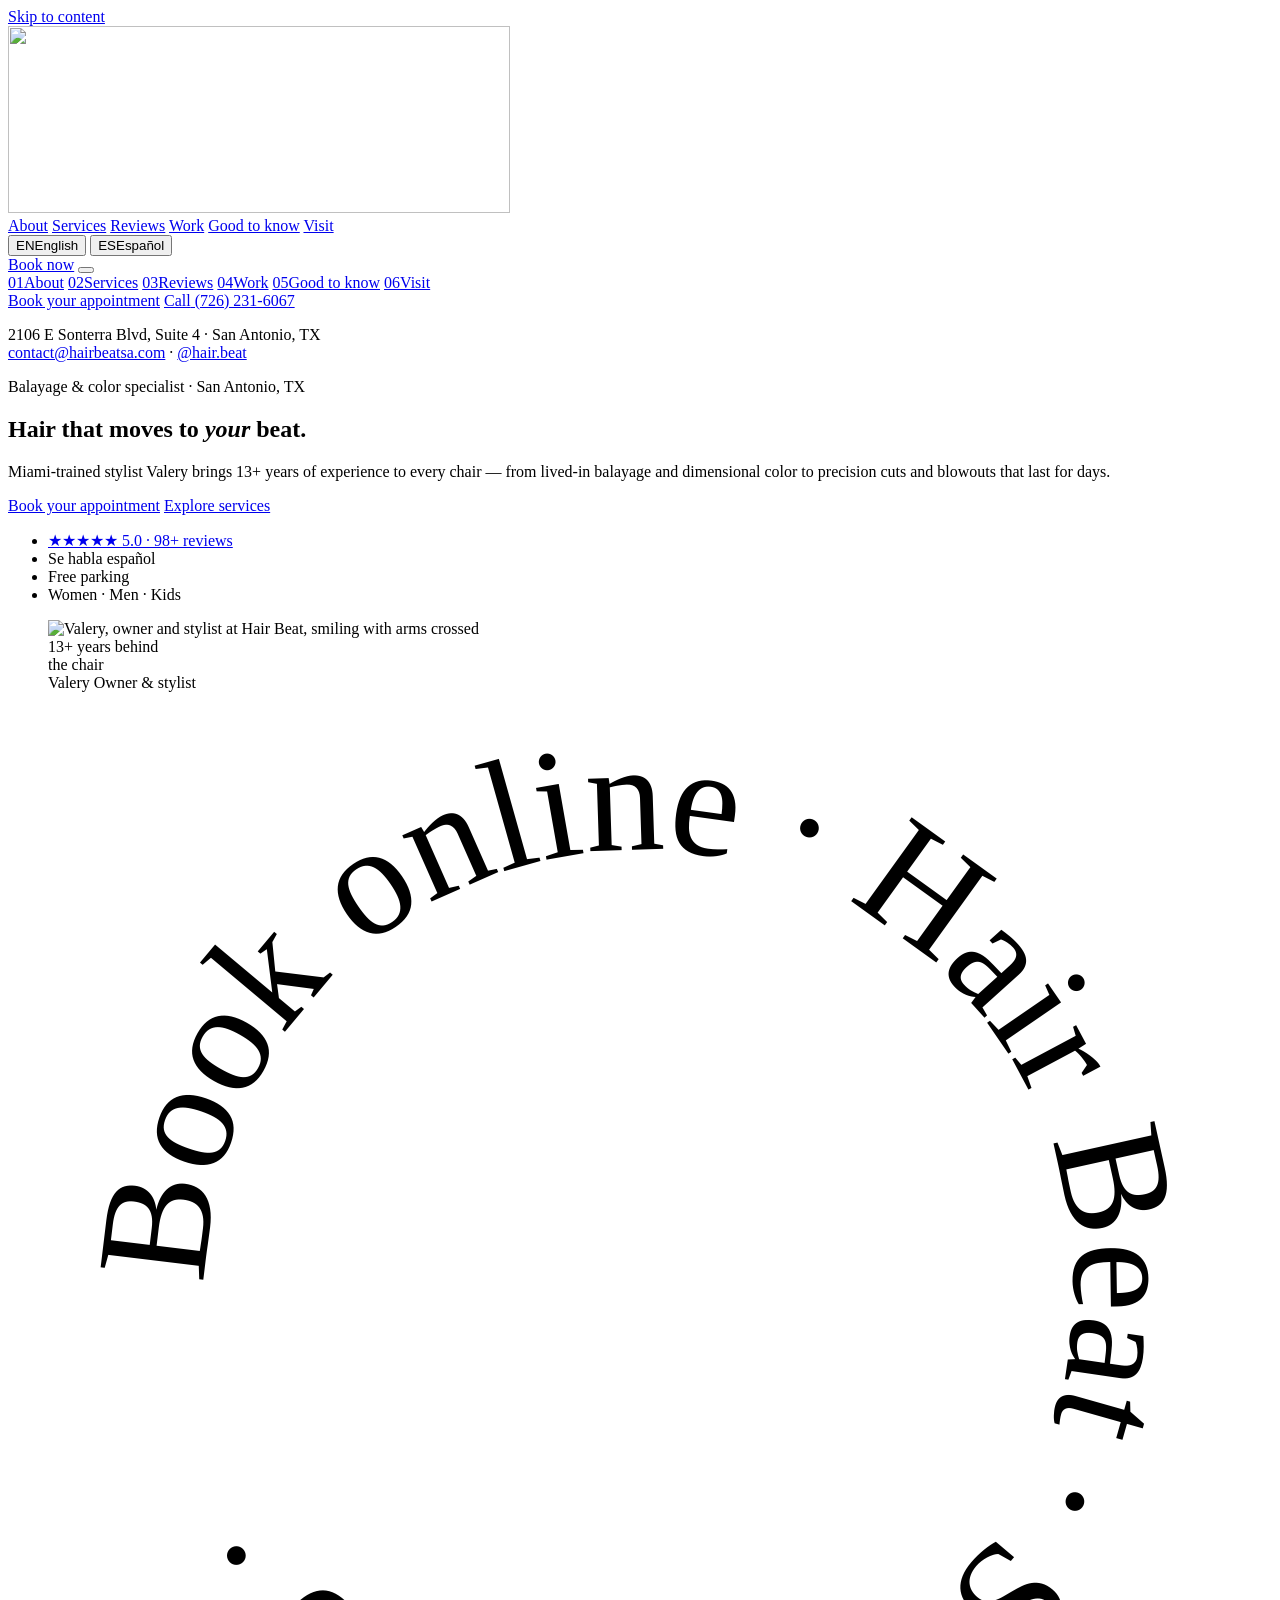
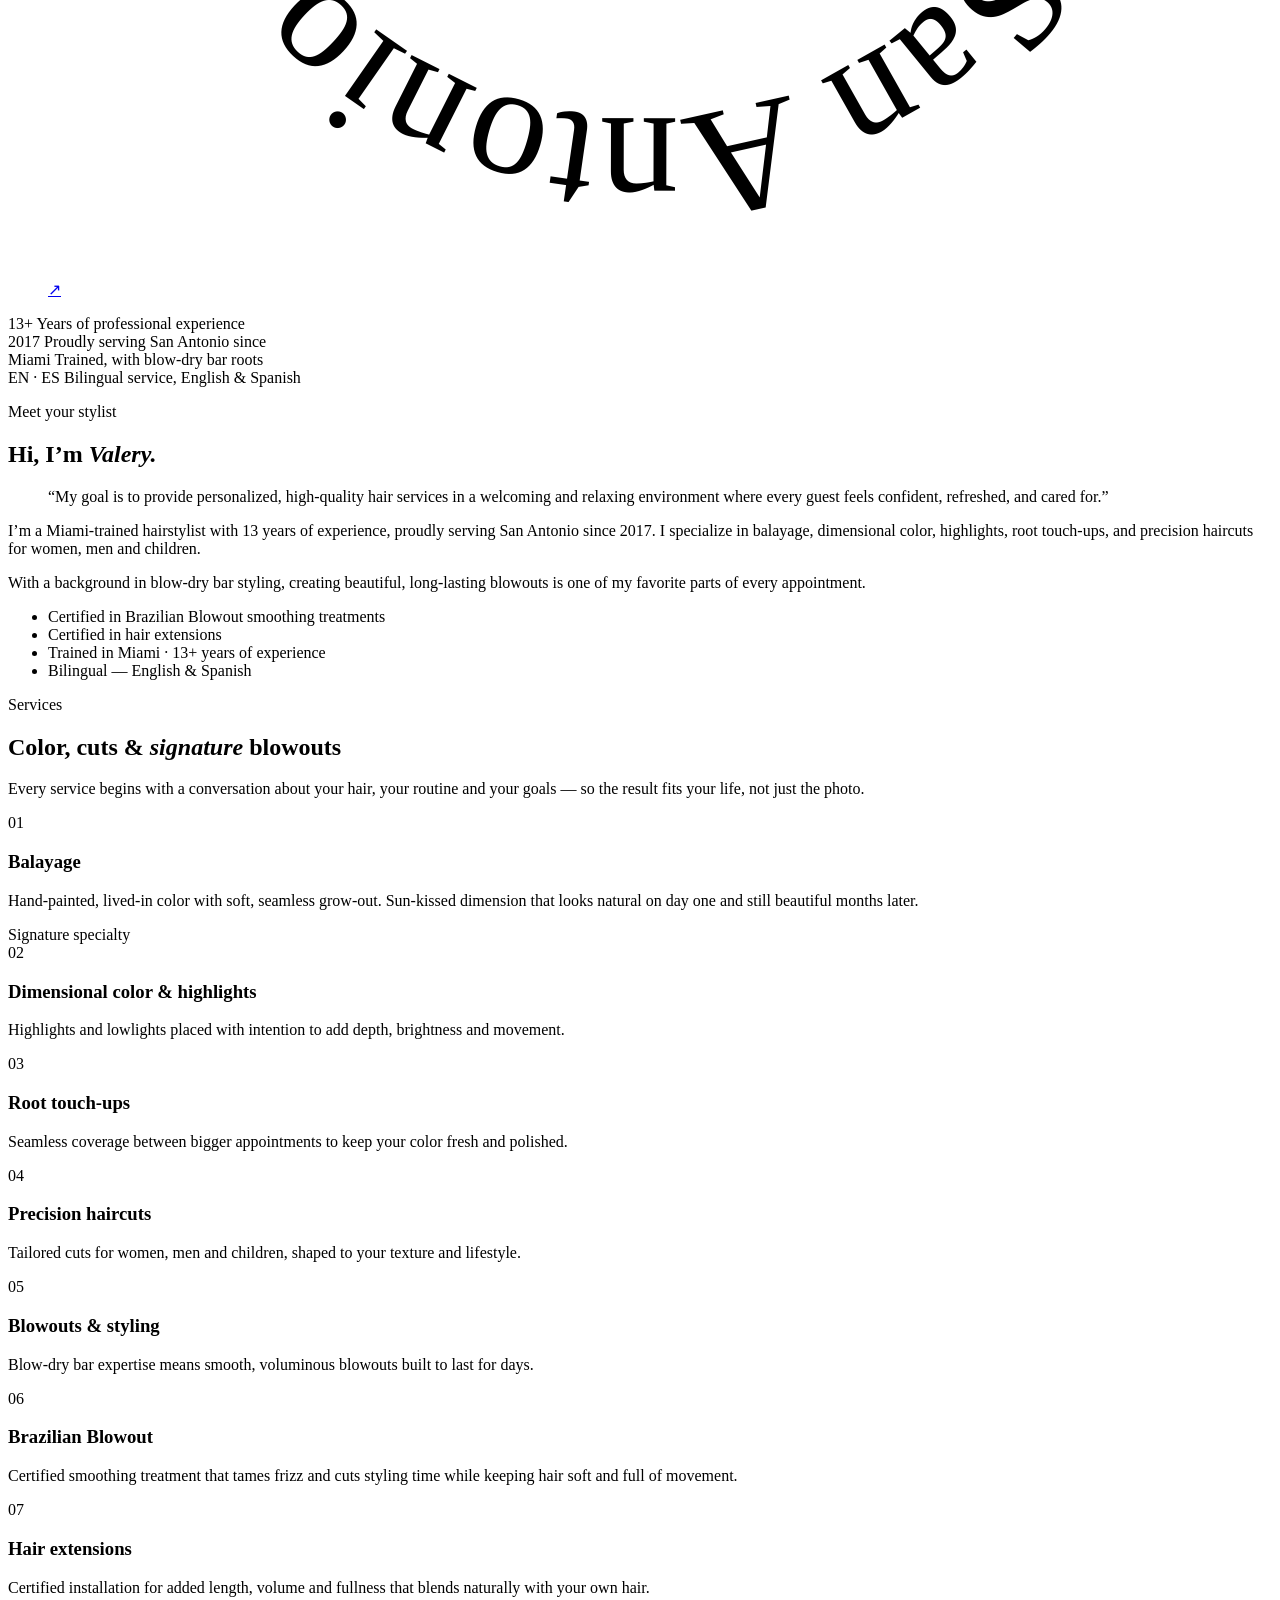
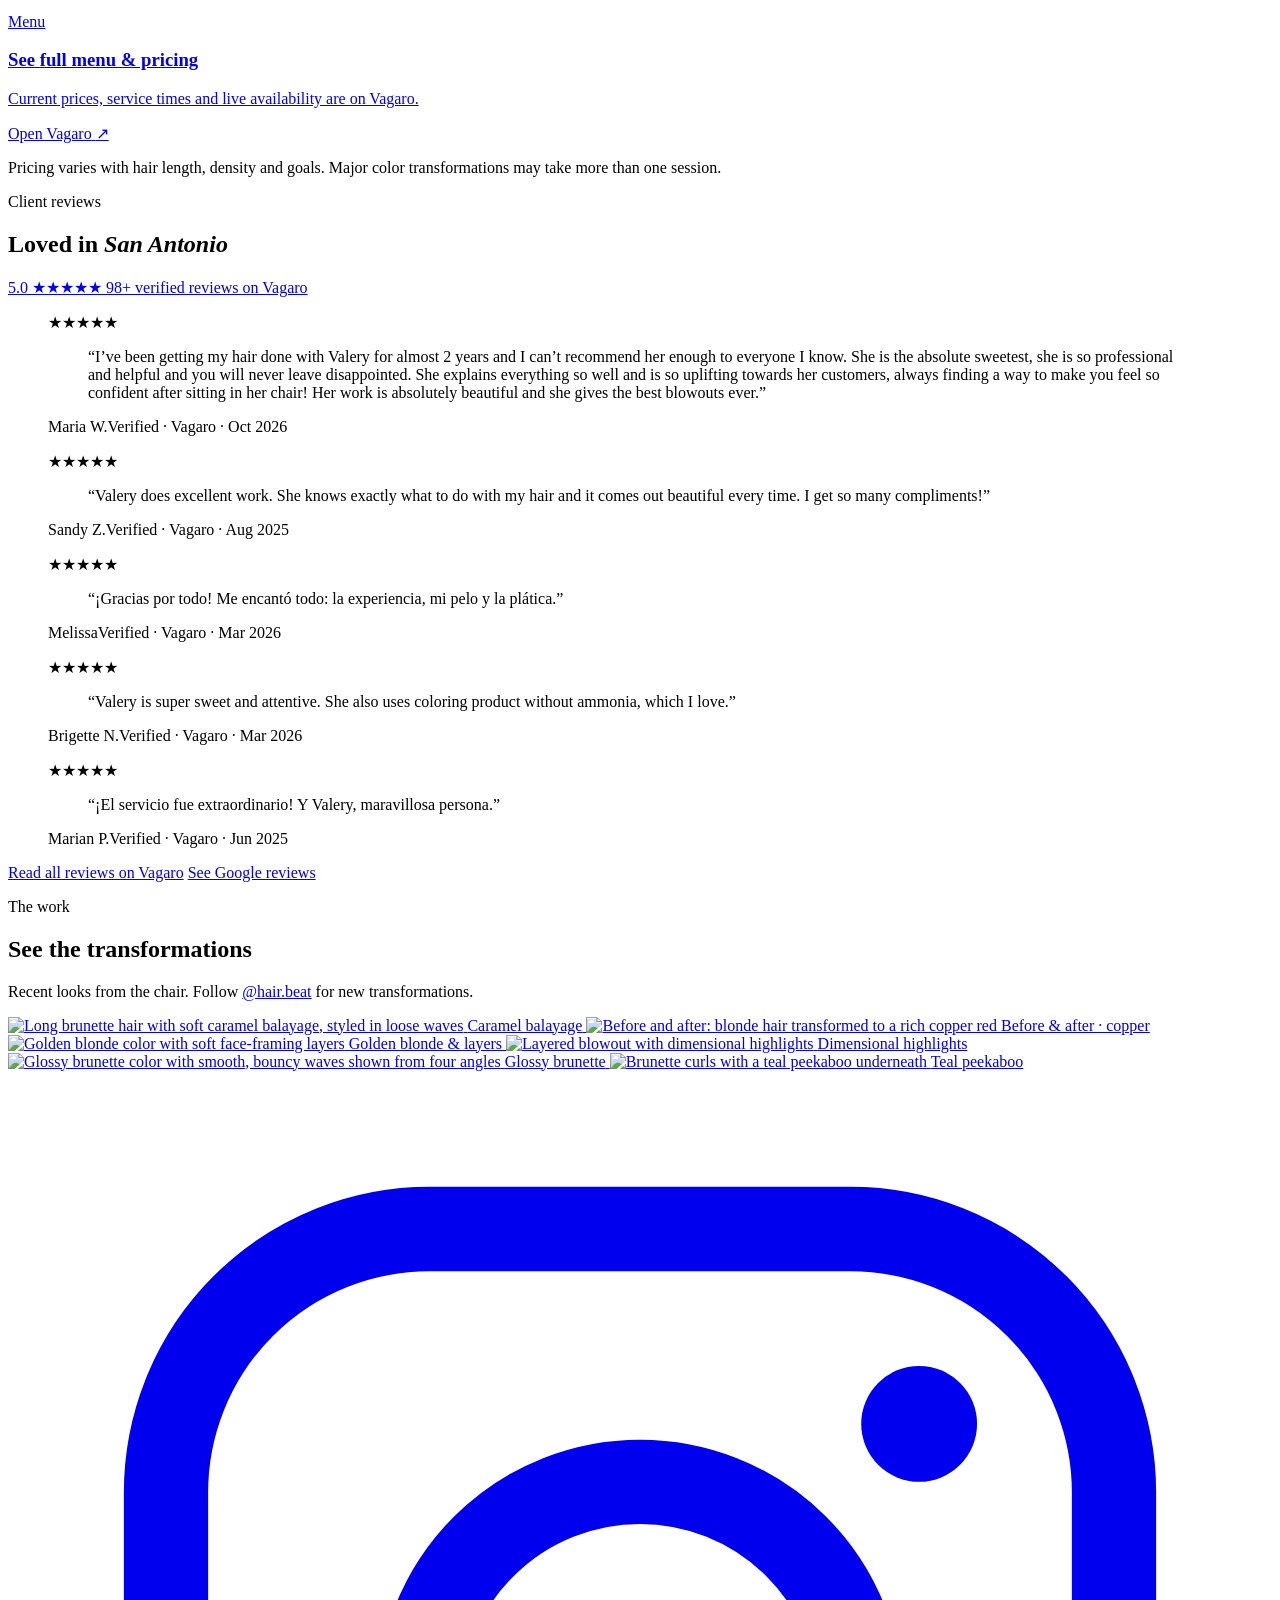
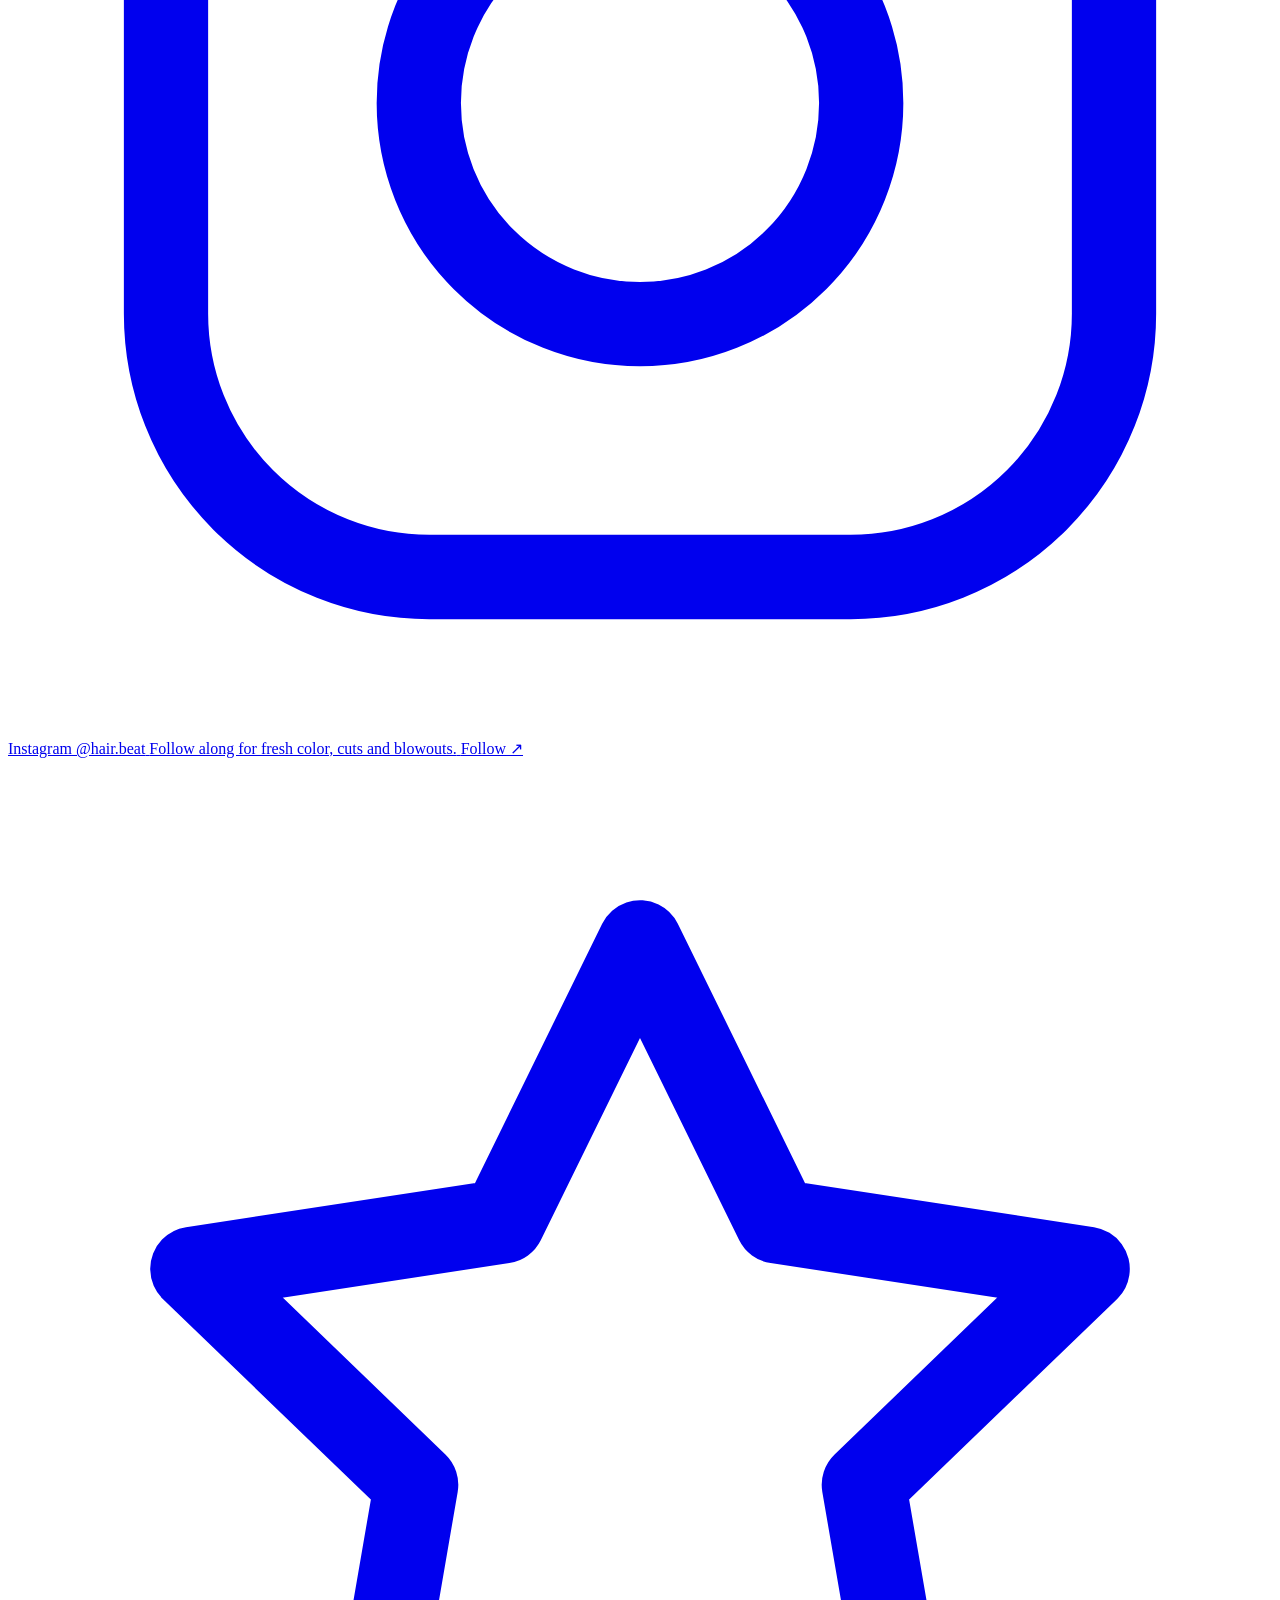
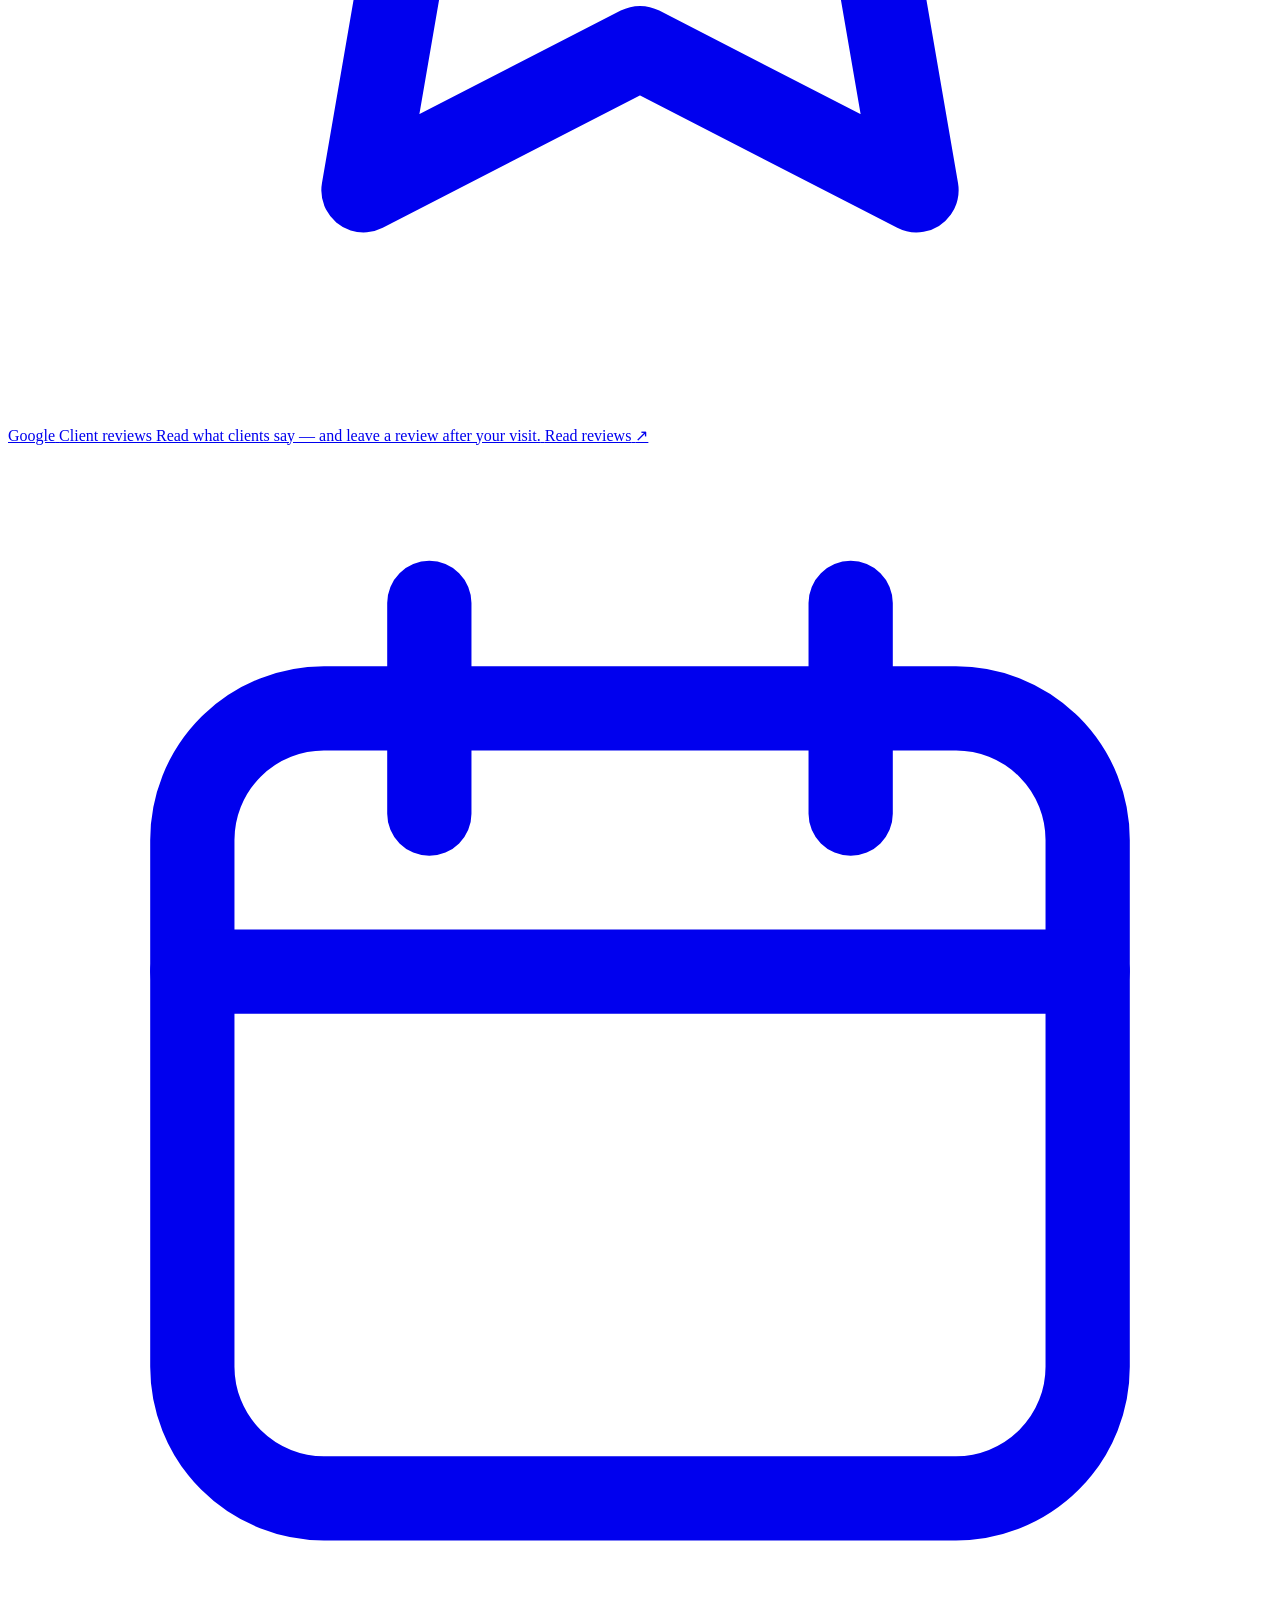
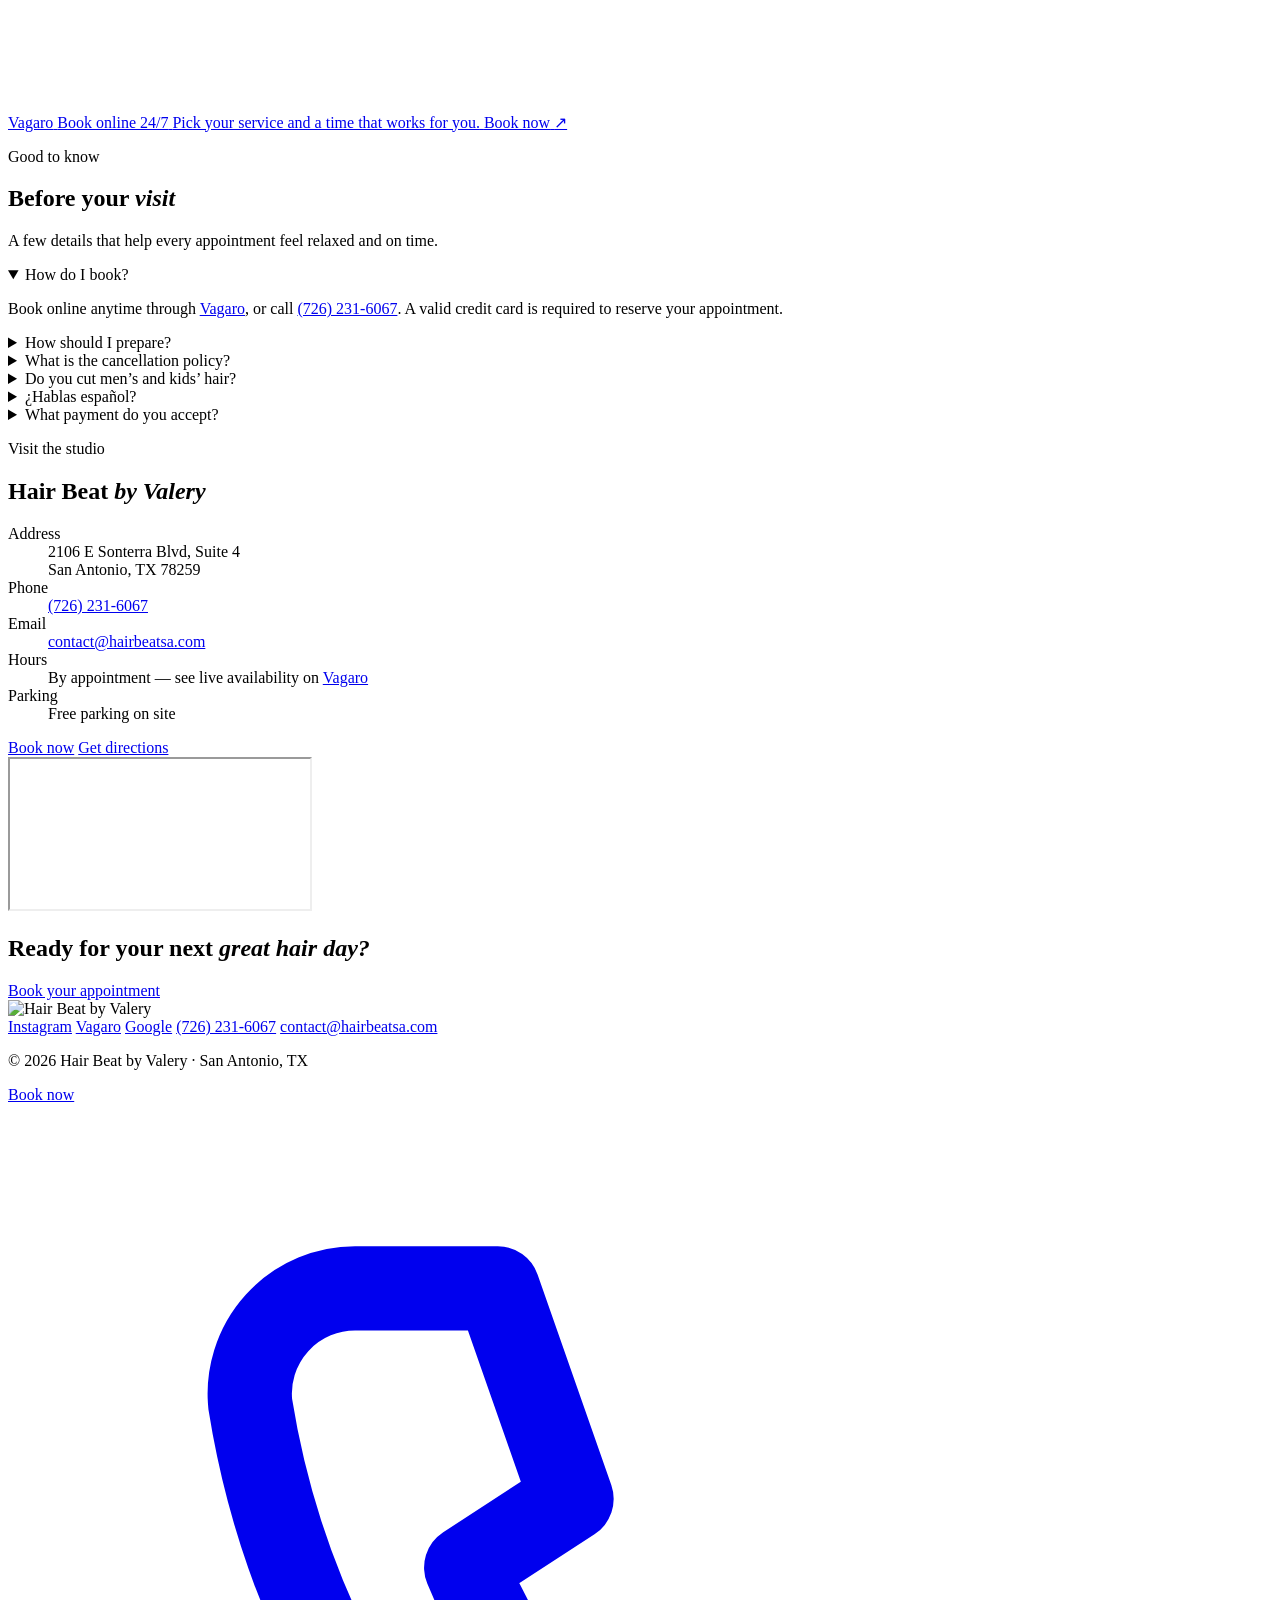
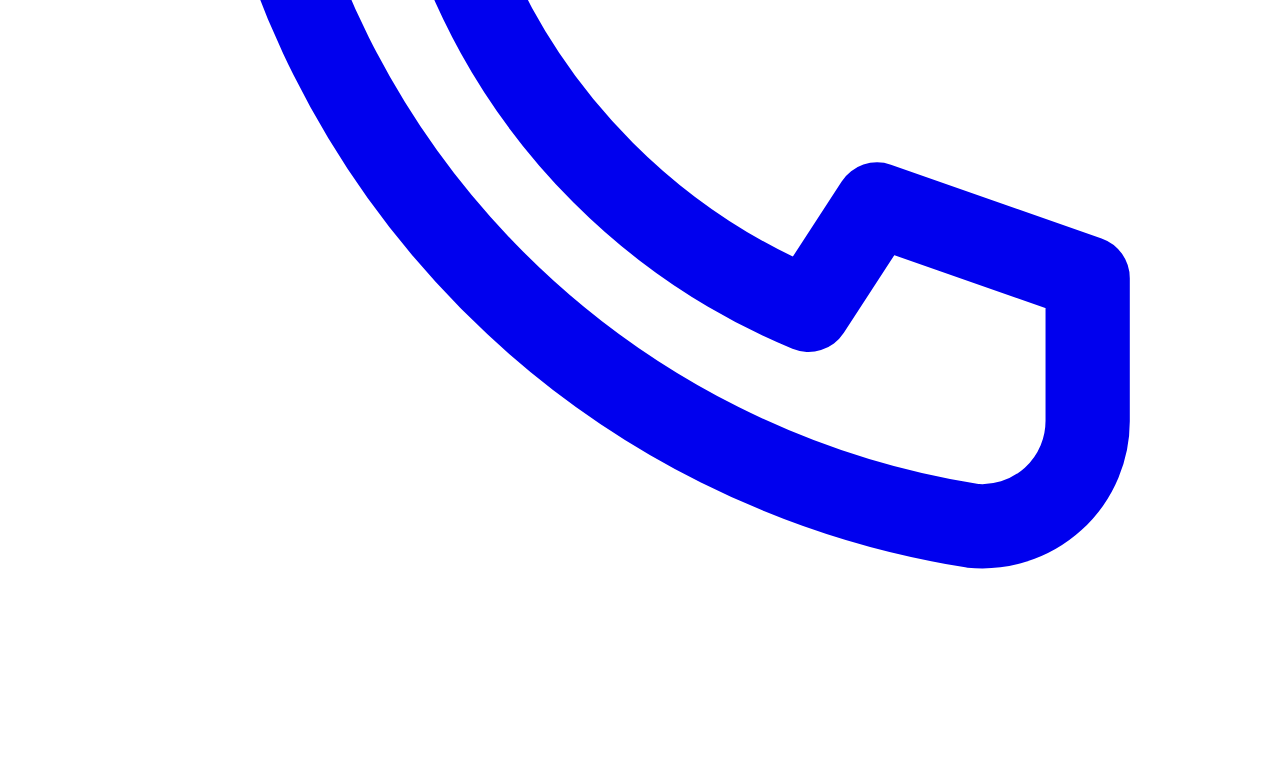
==== commit bc57e2a0: "Add contact@hairbeatsa.com to the site - Email row in the Visit section ("Correo" in Spanish), the f" ====
--- a/public/index.html
+++ b/public/index.html
@@ -38,6 +38,7 @@
     "image": "https://hairbeatsa.com/og-image.png",
     "logo": "https://hairbeatsa.com/images/logo-square.png",
     "telephone": "+1-726-231-6067",
+    "email": "contact@hairbeatsa.com",
     "description": "Miami-trained hairstylist with 13+ years of experience specializing in balayage, dimensional color, highlights, precision cuts, blowouts, Brazilian Blowout and hair extensions.",
     "address": {
       "@type": "PostalAddress",
@@ -102,7 +103,7 @@
       <a class="btn btn-dark" href="https://www.vagaro.com/hairbeat" target="_blank" rel="noopener" data-i18n="cta.bookAppointment">Book your appointment</a>
       <a class="btn btn-ghost" href="tel:+17262316067"><span data-i18n="menu.call">Call</span> (726) 231-6067</a>
     </div>
-    <p class="menu-meta">2106 E Sonterra Blvd, Suite 4 · San Antonio, TX<br><a href="https://www.instagram.com/hair.beat/" target="_blank" rel="noopener">@hair.beat</a></p>
+    <p class="menu-meta">2106 E Sonterra Blvd, Suite 4 · San Antonio, TX<br><a href="mailto:contact@hairbeatsa.com">contact@hairbeatsa.com</a> · <a href="https://www.instagram.com/hair.beat/" target="_blank" rel="noopener">@hair.beat</a></p>
   </div>
 
   <main id="main">
@@ -444,6 +445,10 @@
               <dd><a href="tel:+17262316067">(726) 231-6067</a></dd>
             </div>
             <div>
+              <dt data-i18n="visit.email">Email</dt>
+              <dd><a href="mailto:contact@hairbeatsa.com">contact@hairbeatsa.com</a></dd>
+            </div>
+            <div>
               <dt data-i18n="visit.hours">Hours</dt>
               <dd data-i18n="visit.hoursText">By appointment — see live availability on <a href="https://www.vagaro.com/hairbeat" target="_blank" rel="noopener">Vagaro</a></dd>
             </div>
@@ -487,6 +492,7 @@
         <a href="https://www.vagaro.com/hairbeat" target="_blank" rel="noopener">Vagaro</a>
         <a href="https://share.google/tzHTC7y3yzHurRGke" target="_blank" rel="noopener">Google</a>
         <a href="tel:+17262316067">(726) 231-6067</a>
+        <a href="mailto:contact@hairbeatsa.com">contact@hairbeatsa.com</a>
       </nav>
       <p class="footer-copy">© <span data-year>2026</span> Hair Beat by Valery · San Antonio, TX</p>
     </div>
